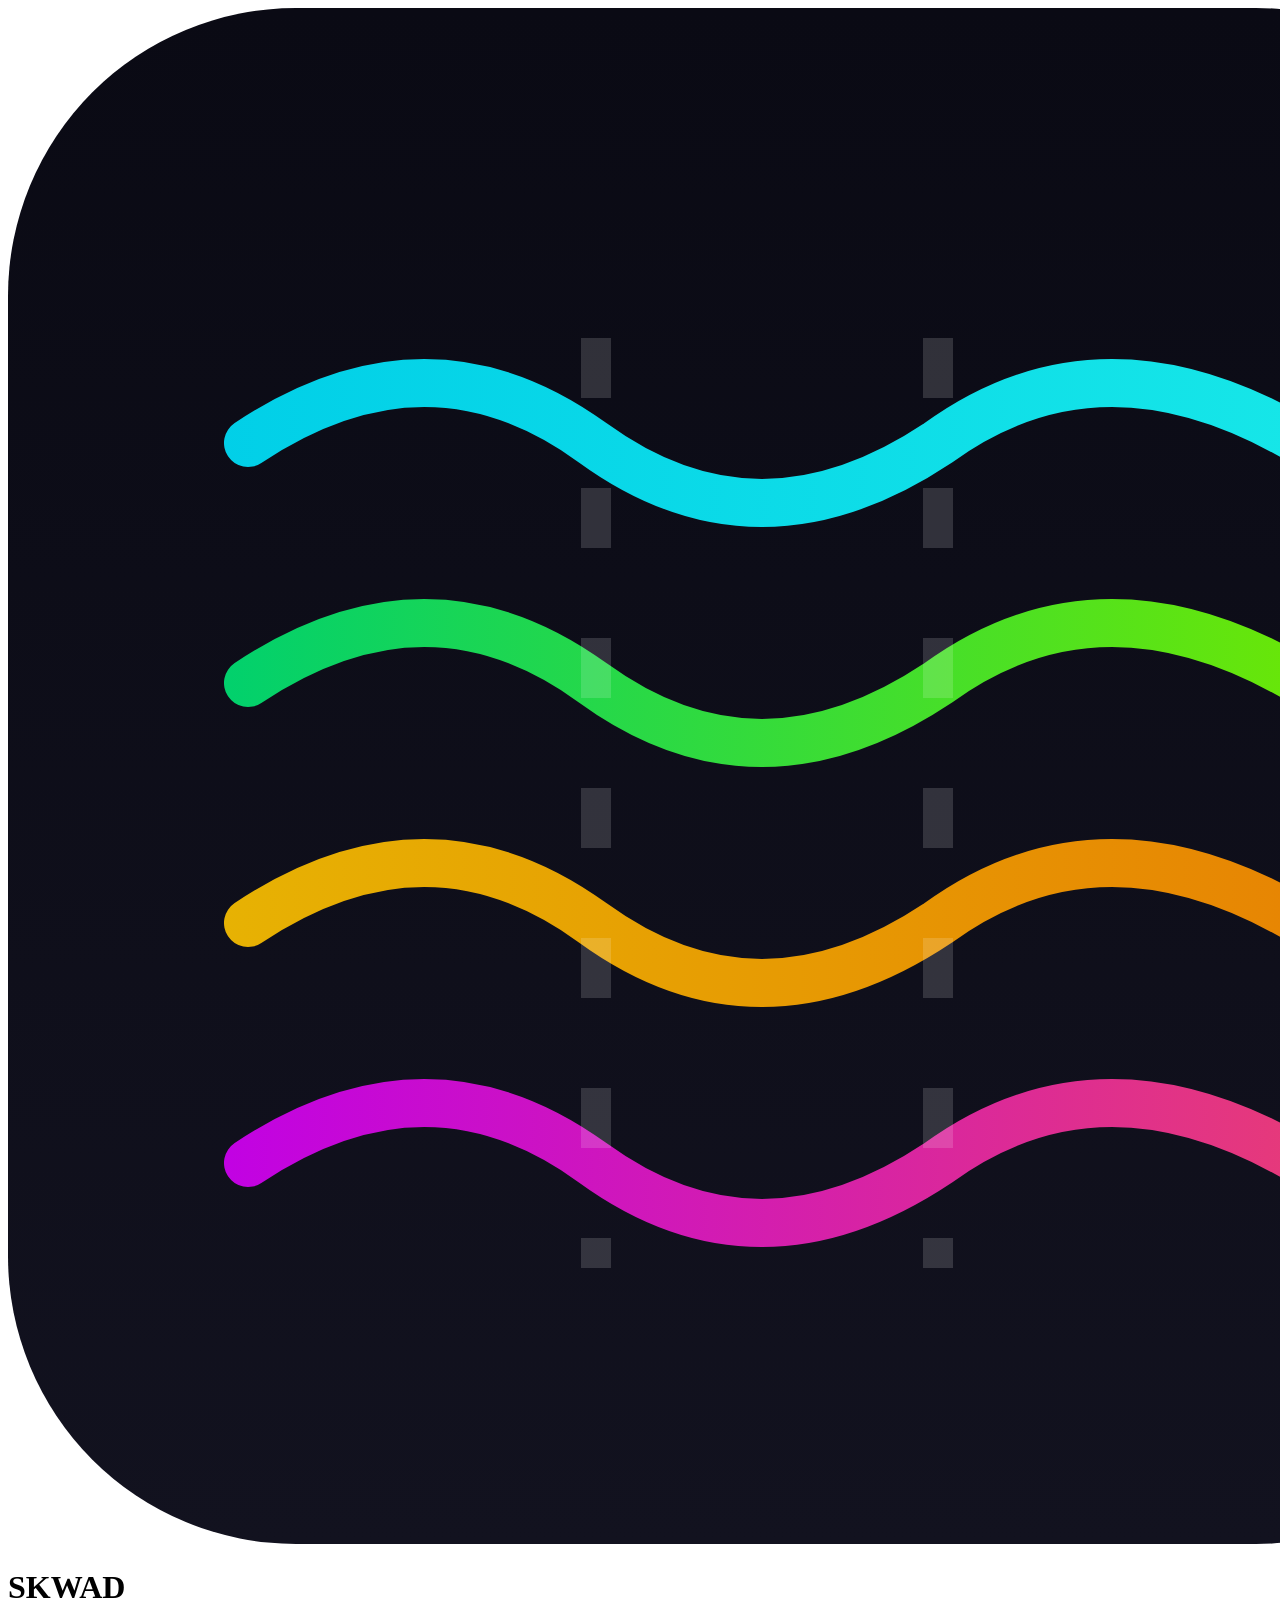
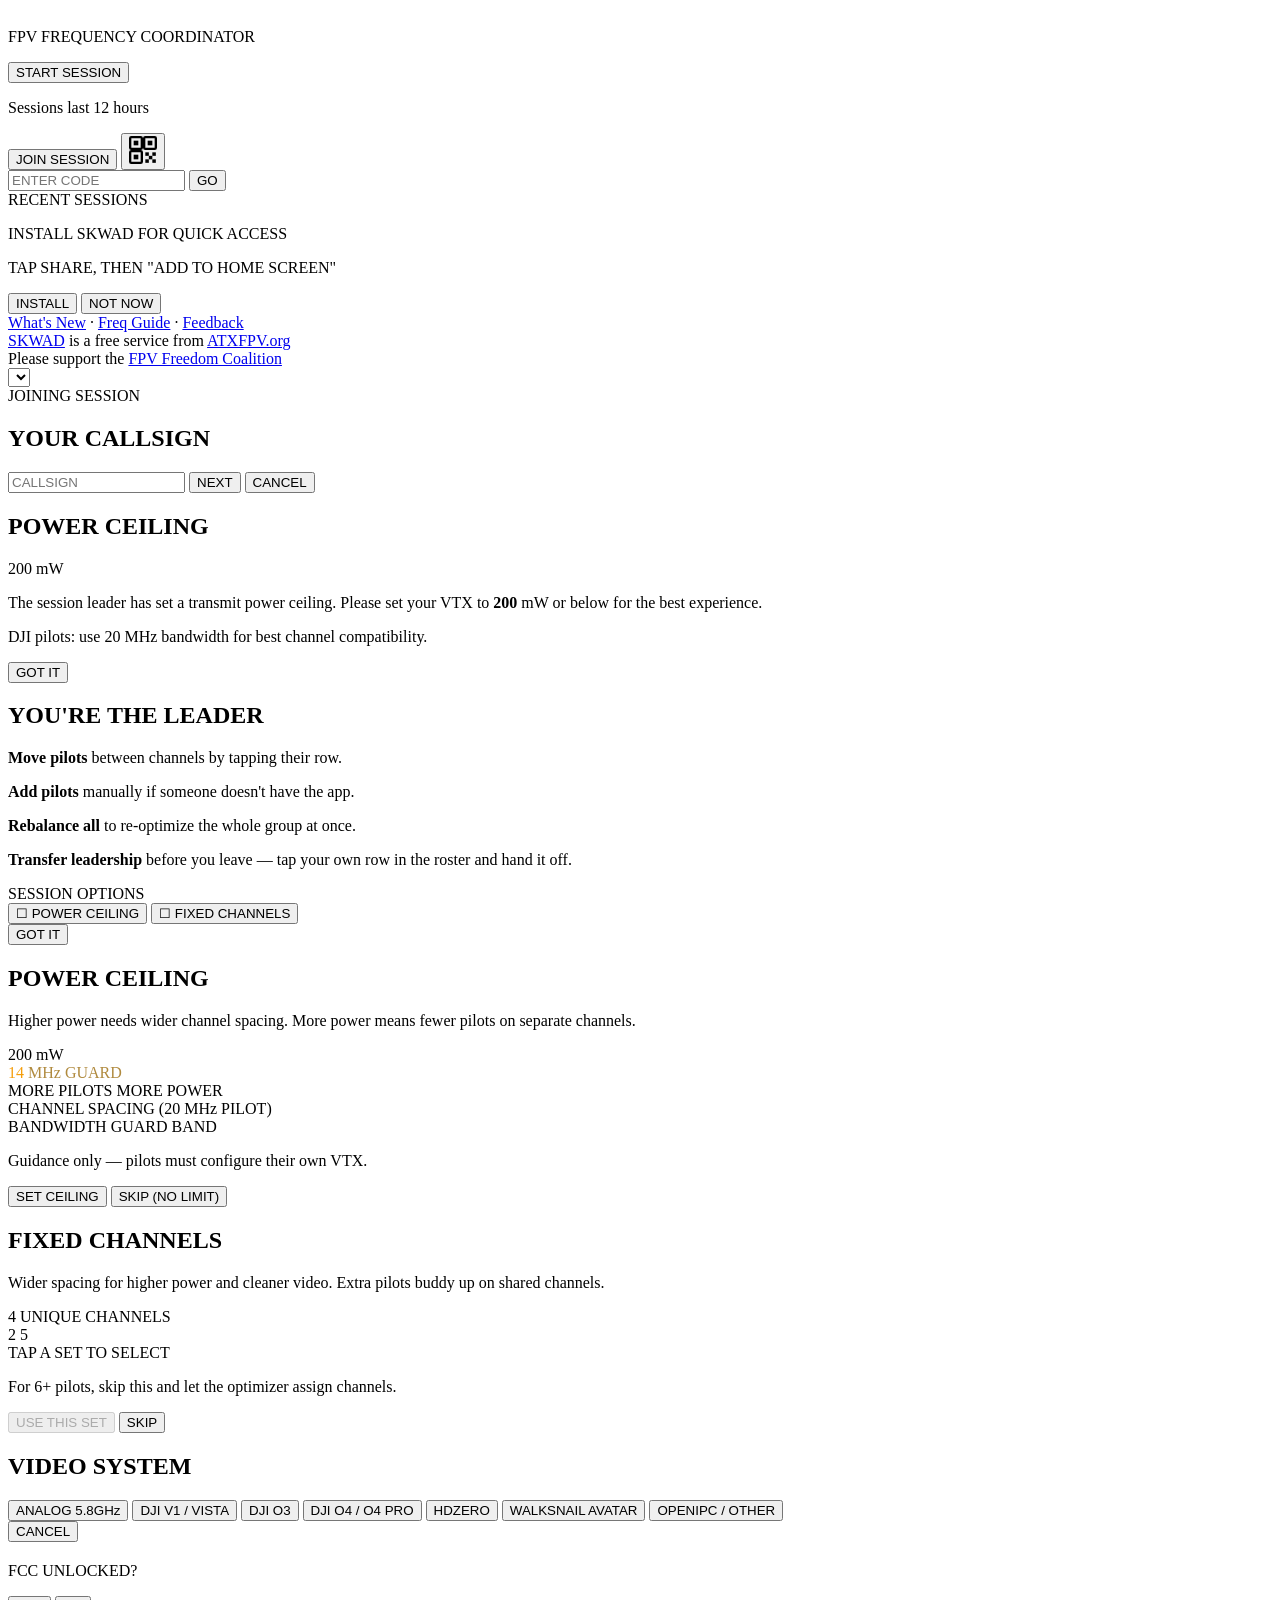
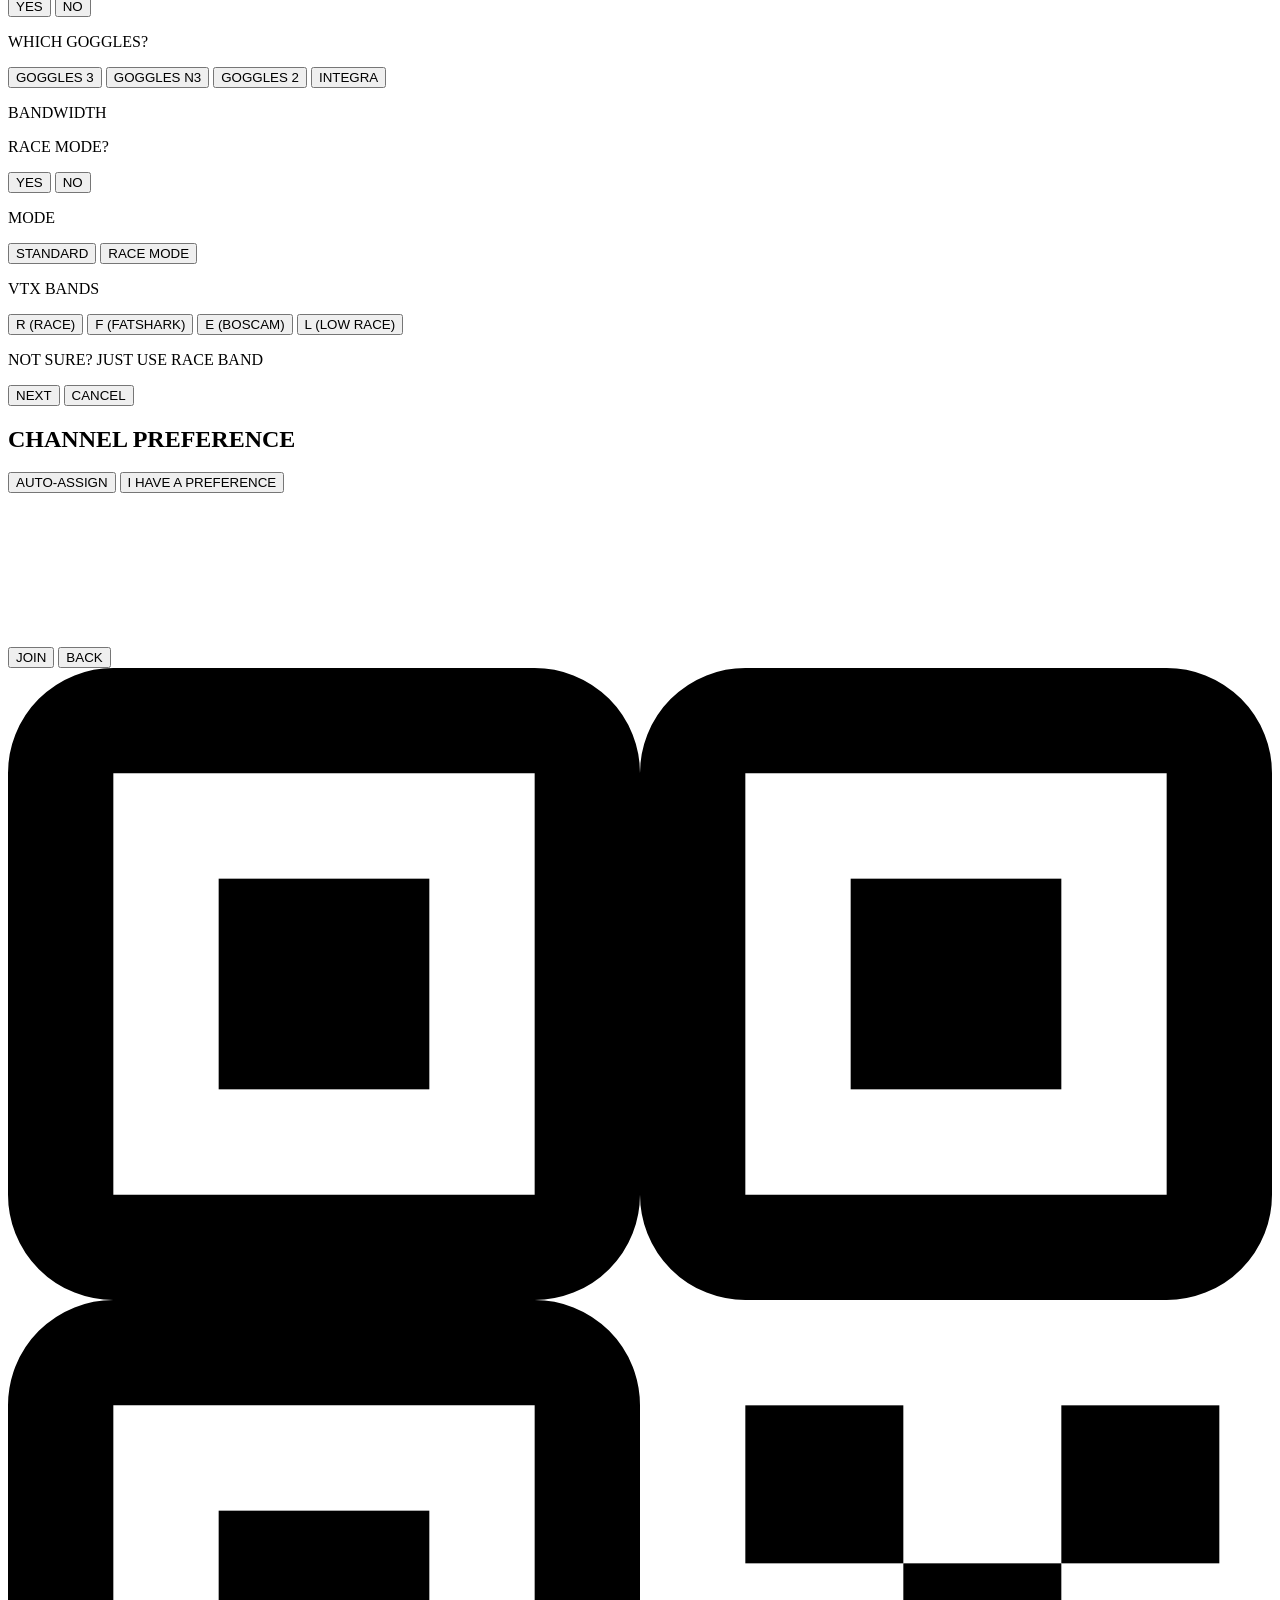
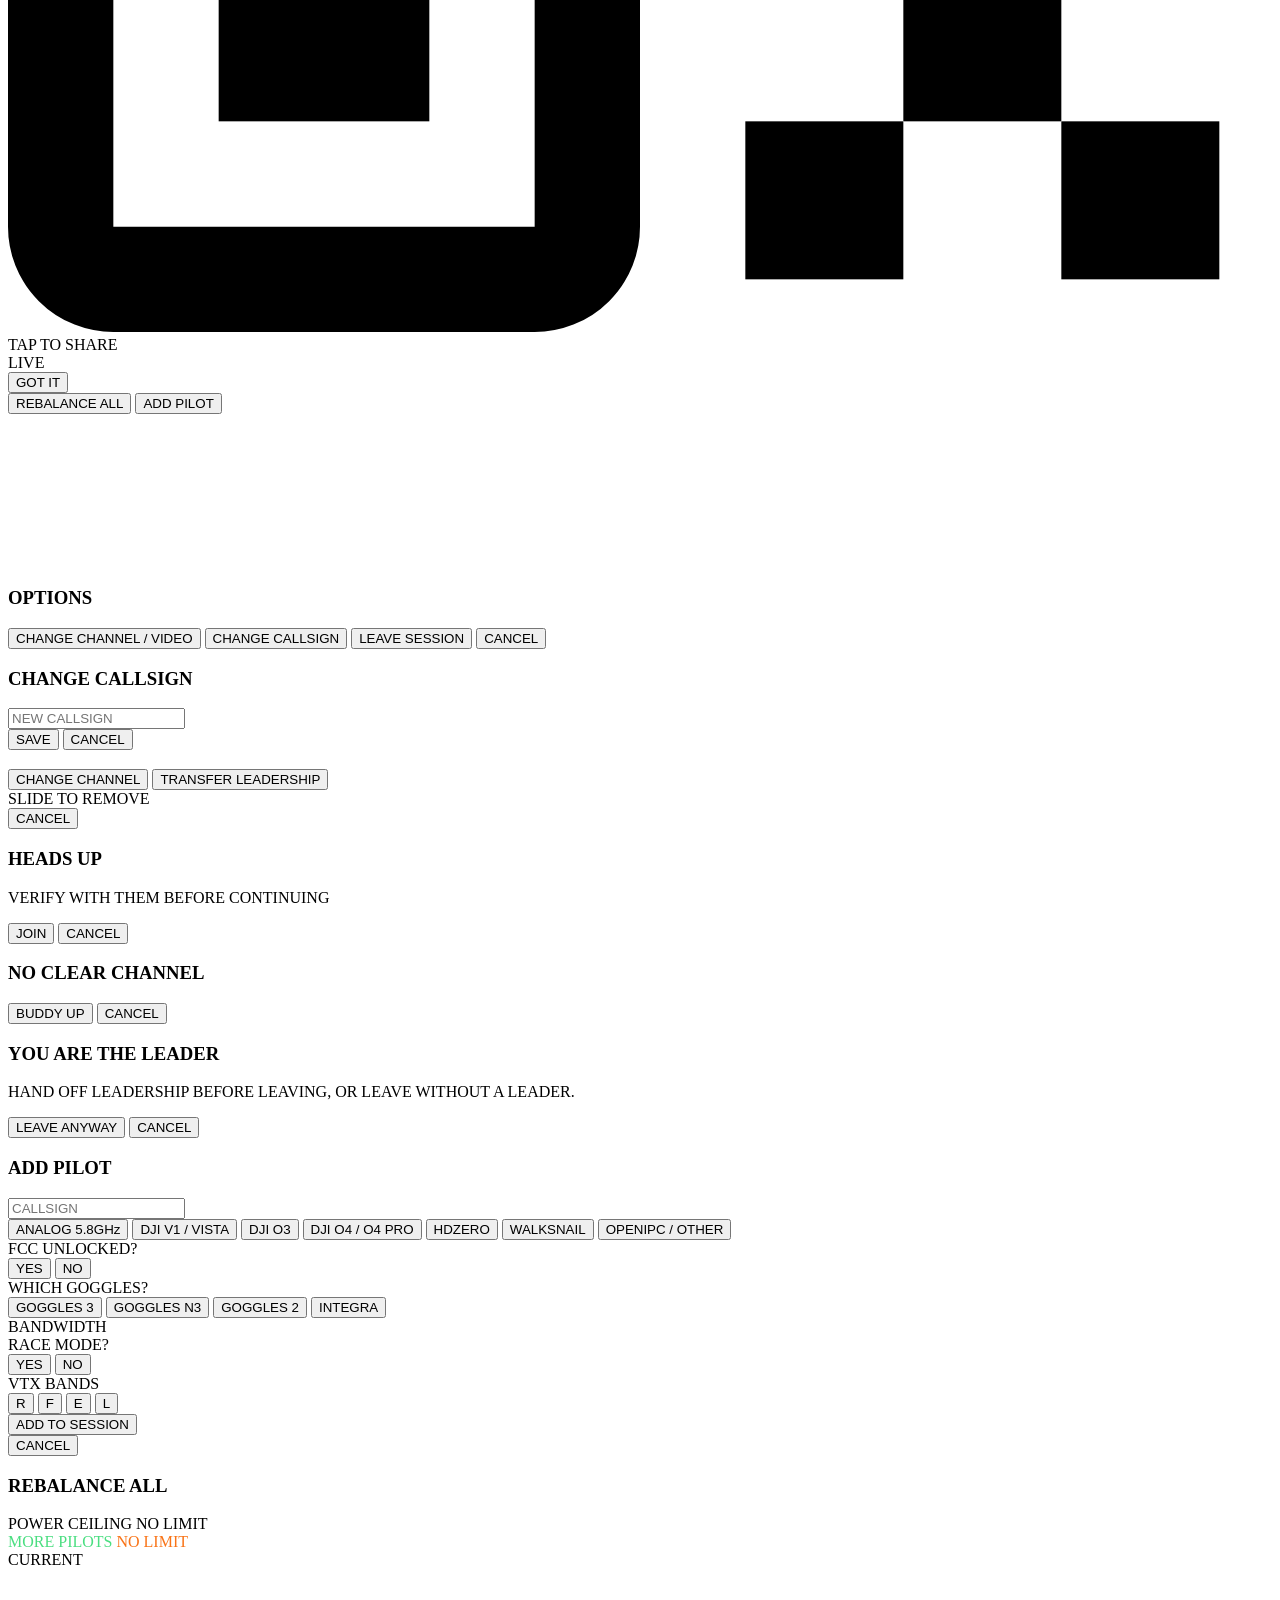
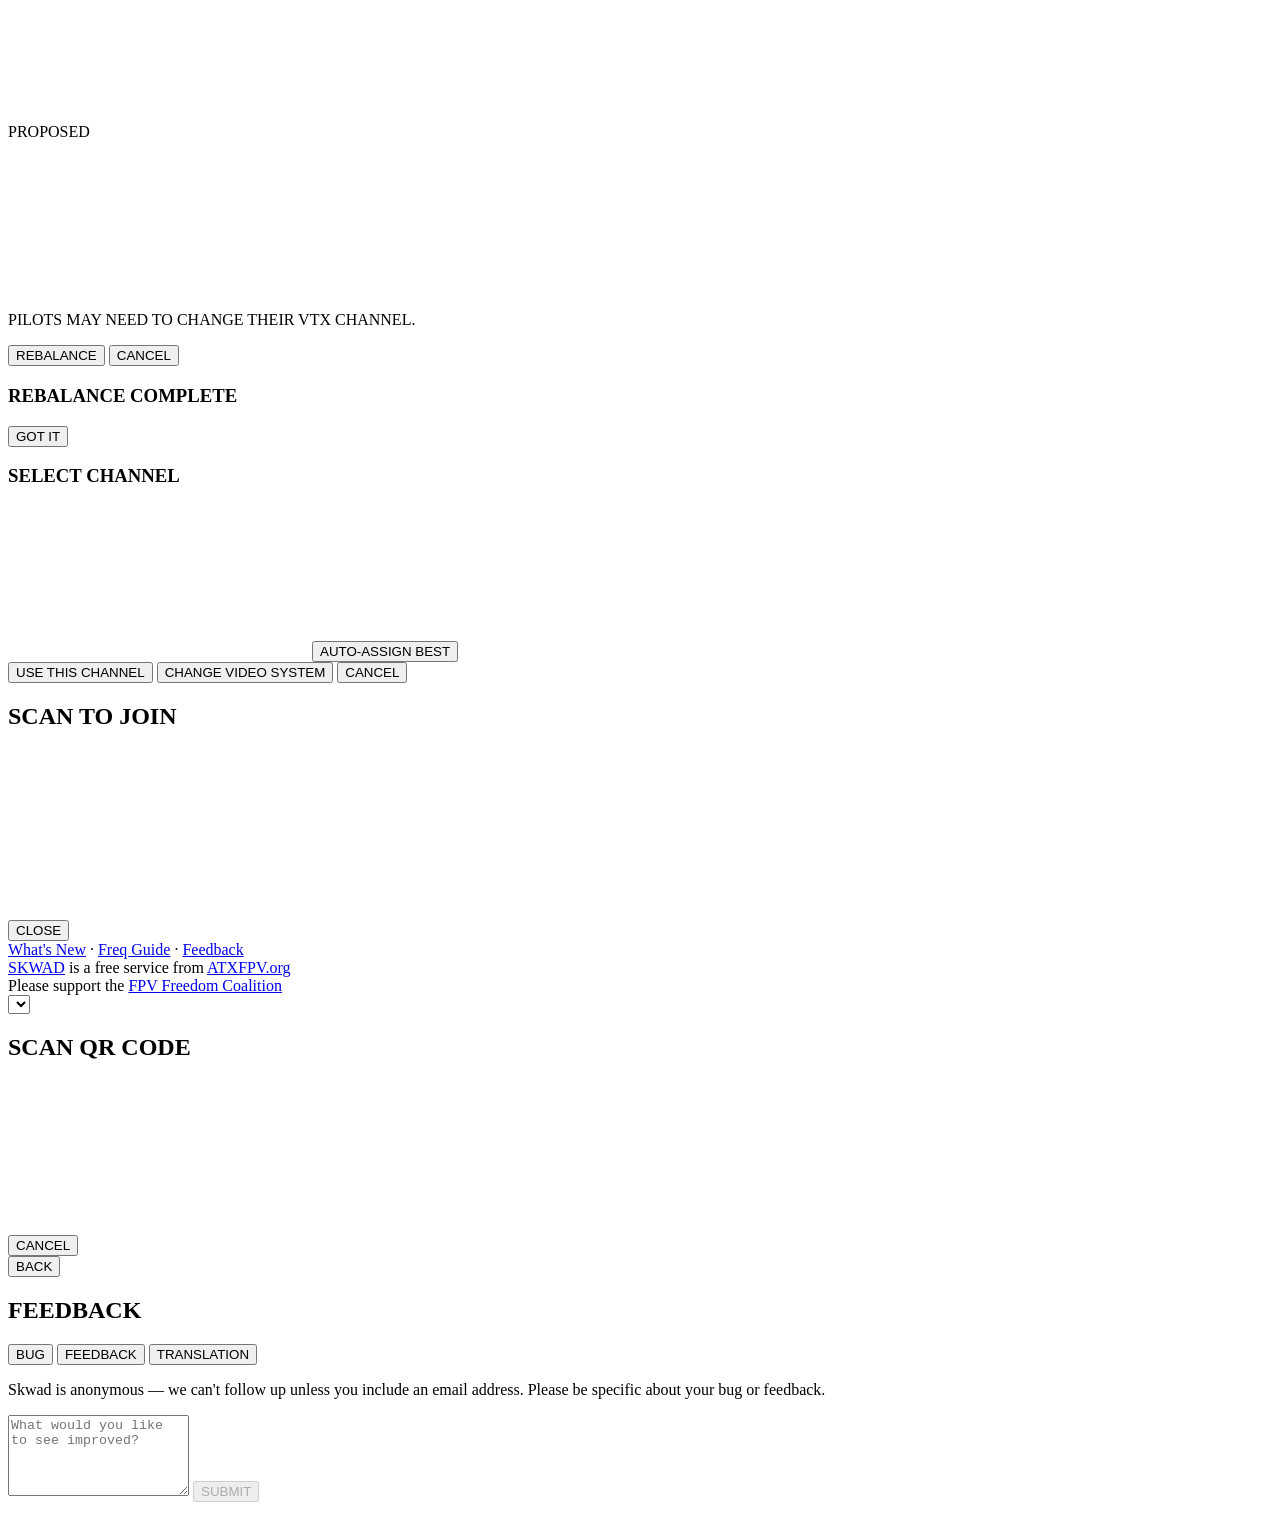
==== static/index.html @ 064158ee "feat(feedback): add feedback screen HTML and CSS" ====
<!DOCTYPE html>
<html lang="en">
<head>
  <meta charset="UTF-8">
  <meta name="viewport" content="width=device-width, initial-scale=1.0, maximum-scale=1.0, user-scalable=no, viewport-fit=cover">
  <meta name="theme-color" content="#0a0a0a">
  <meta name="apple-mobile-web-app-capable" content="yes">
  <meta name="apple-mobile-web-app-status-bar-style" content="black">
  <meta name="apple-mobile-web-app-title" content="SKWAD">
  <meta name="mobile-web-app-capable" content="yes">
  <meta name="description" content="Skwad is a sunlight-readable, dead-simple app for optimizing frequency spread in your next FPV fly session.">
  <meta property="og:title" content="SKWAD - FPV Frequency Coordinator">
  <meta property="og:description" content="Sunlight-readable, dead-simple app for optimizing frequency spread in your next FPV fly session.">
  <meta property="og:type" content="website">
  <meta name="twitter:card" content="summary">
  <meta name="twitter:title" content="SKWAD - FPV Frequency Coordinator">
  <meta name="twitter:description" content="Sunlight-readable, dead-simple app for optimizing frequency spread in your next FPV fly session.">
  <link rel="manifest" href="/manifest.json">
  <link rel="apple-touch-icon" href="/apple-touch-icon.png">
  <link rel="icon" type="image/png" sizes="192x192" href="/icon-192.png">
  <link rel="icon" type="image/svg+xml" href="/skwad-icon.svg">
  <title>SKWAD - FPV Frequency Coordinator</title>
  <link rel="stylesheet" href="/style.css">
</head>
<body>

  <!-- Landing Page -->
  <div id="screen-landing" class="screen">
    <div class="landing-content">
      <img src="/skwad-icon.svg" alt="SKWAD" class="landing-icon">
      <h1 class="landing-title" data-i18n="APP_NAME">SKWAD</h1>
      <p class="landing-subtitle" data-i18n="APP_SUBTITLE">FPV FREQUENCY COORDINATOR</p>
      <div class="landing-buttons">
        <button id="btn-start" class="btn btn-primary btn-large" data-i18n="BTN_START_SESSION">START SESSION</button>
        <p class="session-expiry-hint" data-i18n="SESSION_EXPIRY_HINT">Sessions last 12 hours</p>
        <div class="join-row">
          <button id="btn-join" class="btn btn-secondary btn-large join-row-btn" data-i18n="BTN_JOIN_SESSION">JOIN SESSION</button>
          <button id="btn-scan-qr" class="btn-scan-qr hidden" aria-label="Scan QR code" data-i18n-aria="BTN_SCAN_QR_ARIA">
            <svg viewBox="0 0 24 24" fill="currentColor" width="28" height="28">
              <rect x="1" y="1" width="10" height="10" rx="1" fill="none" stroke="currentColor" stroke-width="2"/>
              <rect x="4" y="4" width="4" height="4"/>
              <rect x="13" y="1" width="10" height="10" rx="1" fill="none" stroke="currentColor" stroke-width="2"/>
              <rect x="16" y="4" width="4" height="4"/>
              <rect x="1" y="13" width="10" height="10" rx="1" fill="none" stroke="currentColor" stroke-width="2"/>
              <rect x="4" y="16" width="4" height="4"/>
              <rect x="14" y="14" width="3" height="3"/>
              <rect x="20" y="14" width="3" height="3"/>
              <rect x="14" y="20" width="3" height="3"/>
              <rect x="20" y="20" width="3" height="3"/>
              <rect x="17" y="17" width="3" height="3"/>
            </svg>
          </button>
        </div>
      </div>
      <div id="join-input-area" class="join-input-area hidden">
        <input id="input-code" type="text" class="input-code" maxlength="6" placeholder="ENTER CODE" autocapitalize="characters" autocomplete="off" spellcheck="false" data-i18n-placeholder="INPUT_CODE_PLACEHOLDER">
        <button id="btn-go" class="btn btn-primary btn-go" data-i18n="BTN_GO">GO</button>
      </div>
      <div id="landing-error" class="error-msg hidden"></div>
      <div id="recent-sessions" class="recent-sessions hidden">
        <div class="recent-sessions-label" data-i18n="RECENT_SESSIONS_LABEL">RECENT SESSIONS</div>
        <div id="recent-sessions-list" class="recent-sessions-list"></div>
      </div>
      <div id="install-banner" class="install-banner hidden">
        <p class="install-text" data-i18n="INSTALL_BANNER_TEXT">INSTALL SKWAD FOR QUICK ACCESS</p>
        <p id="ios-install-hint" class="install-hint hidden" data-i18n="IOS_INSTALL_HINT">TAP SHARE, THEN "ADD TO HOME SCREEN"</p>
        <div class="install-buttons">
          <button id="btn-install" class="btn btn-primary" data-i18n="BTN_INSTALL">INSTALL</button>
          <button id="btn-install-dismiss" class="btn btn-secondary" data-i18n="BTN_INSTALL_DISMISS">NOT NOW</button>
        </div>
      </div>
      <!-- Keep this footer in sync with the QR overlay footer -->
      <div class="landing-footer">
        <div><a href="/changelog.html" class="footer-link" data-i18n="FOOTER_WHATS_NEW">What's New</a> · <a href="/freq-guide.html" class="footer-link" data-i18n="FOOTER_FREQ_GUIDE">Freq Guide</a> · <a href="#" id="link-feedback" class="footer-link" data-i18n="FOOTER_FEEDBACK">Feedback</a></div>
        <div><a href="https://github.com/kgNatx/skwad" class="footer-link">SKWAD</a> <span data-i18n="FOOTER_FREE_SERVICE">is a free service from</span> <a href="https://atxfpv.org" class="footer-link">ATXFPV.org</a></div>
        <div id="fpvfc-link" class="hidden"><span data-i18n="FOOTER_SUPPORT_PREFIX">Please support the</span> <a href="https://fpvfc.org/take-action" class="footer-link" data-i18n="FOOTER_FPVFC">FPV Freedom Coalition</a></div>
        <div class="lang-picker"><select id="lang-select" class="lang-select"></select></div>
      </div>
    </div>
  </div>

  <!-- Pilot Setup -->
  <div id="screen-setup" class="screen hidden">

    <!-- Step 1: Callsign -->
    <div id="step-callsign" class="setup-step">
      <div id="joining-session-hint" class="joining-hint hidden"><span data-i18n="JOINING_SESSION">JOINING SESSION</span> <span id="joining-session-code"></span></div>
      <h2 class="step-title" data-i18n="STEP_CALLSIGN_TITLE">YOUR CALLSIGN</h2>
      <input id="input-callsign" type="text" class="input-callsign" placeholder="CALLSIGN" autocapitalize="characters" autocomplete="off" spellcheck="false" maxlength="20" data-i18n-placeholder="INPUT_CALLSIGN_PLACEHOLDER">
      <button id="btn-callsign-next" class="btn btn-primary btn-large" data-i18n="BTN_NEXT">NEXT</button>
      <button id="btn-callsign-cancel" class="btn btn-secondary btn-large" data-i18n="BTN_CANCEL">CANCEL</button>
      <div id="callsign-error" class="error-msg hidden"></div>
    </div>

    <!-- Step 1.25: Power Ceiling Alert (joining a session with a ceiling or fixed channels) -->
    <div id="step-power-alert" class="setup-step hidden">
      <h2 id="power-alert-title" class="step-title power-alert-title">POWER CEILING</h2>
      <div class="power-alert-body">
        <div id="power-alert-value-row" class="power-alert-value"><span id="power-alert-mw">200</span> mW</div>
        <p id="power-alert-text" class="power-alert-text">The session leader has set a transmit power ceiling. Please set your VTX to <strong id="power-alert-mw-bold">200</strong> mW or below for the best experience.</p>
        <p id="power-alert-dji-hint" class="power-alert-dji-hint hidden" data-i18n="POWER_ALERT_DJI_HINT">DJI pilots: use 20 MHz bandwidth for best channel compatibility.</p>
        <p id="power-alert-fixed-hint" class="power-alert-dji-hint hidden"></p>
      </div>
      <button id="btn-power-alert-ok" class="btn btn-primary btn-large" data-i18n="BTN_GOT_IT">GOT IT</button>
    </div>

    <!-- Step 1.5: Leader Info (only shown when starting a session) -->
    <div id="step-leader-info" class="setup-step hidden">
      <h2 class="step-title" data-i18n="STEP_LEADER_TITLE">YOU'RE THE LEADER</h2>
      <div class="leader-info-body">
        <p class="leader-info-item"><strong data-i18n="LEADER_INFO_MOVE_BOLD">Move pilots</strong><span data-i18n="LEADER_INFO_MOVE_TEXT"> between channels by tapping their row.</span></p>
        <p class="leader-info-item"><strong data-i18n="LEADER_INFO_ADD_BOLD">Add pilots</strong><span data-i18n="LEADER_INFO_ADD_TEXT"> manually if someone doesn't have the app.</span></p>
        <p class="leader-info-item"><strong data-i18n="LEADER_INFO_REBALANCE_BOLD">Rebalance all</strong><span data-i18n="LEADER_INFO_REBALANCE_TEXT"> to re-optimize the whole group at once.</span></p>
        <p class="leader-info-item"><strong data-i18n="LEADER_INFO_TRANSFER_BOLD">Transfer leadership</strong><span data-i18n="LEADER_INFO_TRANSFER_TEXT"> before you leave &mdash; tap your own row in the roster and hand it off.</span></p>
      </div>
      <div class="session-options">
        <div class="session-options-label" data-i18n="SESSION_OPTIONS_LABEL">SESSION OPTIONS</div>
        <button id="opt-power-ceiling" class="session-option-btn" data-option="power">
          <span class="session-option-check">&#x2610;</span>
          <span class="session-option-text" data-i18n="OPT_POWER_CEILING">POWER CEILING</span>
        </button>
        <button id="opt-fixed-channels" class="session-option-btn" data-option="channels">
          <span class="session-option-check">&#x2610;</span>
          <span class="session-option-text" data-i18n="OPT_FIXED_CHANNELS">FIXED CHANNELS</span>
        </button>
      </div>
      <button id="btn-leader-info-got-it" class="btn btn-primary btn-large" data-i18n="BTN_GOT_IT">GOT IT</button>
    </div>

    <!-- Step 1.75: Power Ceiling (only for session creators) -->
    <div id="step-power" class="setup-step hidden">
      <h2 class="step-title" data-i18n="STEP_POWER_TITLE">POWER CEILING</h2>
      <p class="power-subtitle" data-i18n="POWER_SUBTITLE">Higher power needs wider channel spacing. More power means fewer pilots on separate channels.</p>
      <div class="power-hero-stats">
        <div class="power-hero-stat">
          <span class="power-hero-value" id="power-mw-value">200</span>
          <span class="power-hero-unit" data-i18n="UNIT_MW">mW</span>
        </div>
        <div class="power-hero-stat">
          <span class="power-hero-value" id="power-guard-value" style="color:#f59e0b">14</span>
          <span class="power-hero-unit" style="color:#b08a3e" data-i18n="UNIT_MHZ_GUARD">MHz GUARD</span>
        </div>
      </div>
      <div class="power-slider-container">
        <div class="power-slider-labels">
          <span class="power-label-left" data-i18n="LABEL_MORE_PILOTS">MORE PILOTS</span>
          <span class="power-label-right" data-i18n="LABEL_MORE_POWER">MORE POWER</span>
        </div>
        <div class="power-slider-track" id="power-slider-track">
          <div class="power-slider-notches" id="power-slider-notches"></div>
          <div class="power-slider-thumb" id="power-slider-thumb"></div>
        </div>
      </div>
      <div class="power-spectrum-preview">
        <div class="power-spectrum-label" data-i18n="POWER_SPECTRUM_LABEL">CHANNEL SPACING (20 MHz PILOT)</div>
        <div class="power-spectrum-bar" id="power-spectrum-bar"></div>
        <div class="power-spectrum-legend">
          <span><span class="power-legend-dot power-legend-bw"></span><span data-i18n="LEGEND_BANDWIDTH">BANDWIDTH</span></span>
          <span><span class="power-legend-dot power-legend-guard"></span><span data-i18n="LEGEND_GUARD_BAND">GUARD BAND</span></span>
        </div>
      </div>
      <div class="power-tip" id="power-tip"></div>
      <p class="power-guidance-note" data-i18n="POWER_GUIDANCE_NOTE">Guidance only — pilots must configure their own VTX.</p>
      <button id="btn-power-next" class="btn btn-primary btn-large" data-i18n="BTN_SET_CEILING">SET CEILING</button>
      <button id="btn-power-skip" class="btn btn-secondary btn-large" data-i18n="BTN_SKIP_NO_LIMIT">SKIP (NO LIMIT)</button>
    </div>

    <!-- Step 1.85: Fixed Channels (only for session creators who opted in) -->
    <div id="step-fixed-channels" class="setup-step hidden">
      <h2 class="step-title" data-i18n="STEP_FIXED_CHANNELS_TITLE">FIXED CHANNELS</h2>
      <p class="power-subtitle" data-i18n="FIXED_CHANNELS_SUBTITLE">Wider spacing for higher power and cleaner video. Extra pilots buddy up on shared channels.</p>
      <div class="fc-pilot-display">
        <span class="fc-pilot-count" id="fc-pilot-count">4</span>
        <span class="fc-pilot-label" data-i18n="FC_UNIQUE_CHANNELS">UNIQUE CHANNELS</span>
      </div>
      <div class="fc-slider-container">
        <div class="fc-slider-track" id="fc-slider-track">
          <div class="fc-slider-notches" id="fc-slider-notches"></div>
          <div class="power-slider-thumb" id="fc-slider-thumb"></div>
        </div>
        <div class="fc-slider-labels">
          <span>2</span>
          <span>5</span>
        </div>
      </div>
      <div class="fc-select-hint" data-i18n="FC_SELECT_HINT">TAP A SET TO SELECT</div>
      <div id="fc-set-list" class="fc-set-list"></div>
      <p class="fc-hint" data-i18n="FC_SKIP_HINT">For 6+ pilots, skip this and let the optimizer assign channels.</p>
      <button id="btn-fc-use-set" class="btn btn-primary btn-large" disabled data-i18n="BTN_USE_THIS_SET">USE THIS SET</button>
      <button id="btn-fc-skip" class="btn btn-secondary btn-large" data-i18n="BTN_SKIP">SKIP</button>
    </div>

    <!-- Step 2: Video System -->
    <div id="step-video" class="setup-step hidden">
      <h2 class="step-title" data-i18n="STEP_VIDEO_TITLE">VIDEO SYSTEM</h2>
      <div class="system-grid">
        <button class="btn btn-system" data-system="analog" data-i18n="VS_ANALOG">ANALOG 5.8GHz</button>
        <button class="btn btn-system" data-system="dji_v1" data-i18n="VS_DJI_V1">DJI V1 / VISTA</button>
        <button class="btn btn-system" data-system="dji_o3" data-i18n="VS_DJI_O3">DJI O3</button>
        <button class="btn btn-system" data-system="dji_o4" data-i18n="VS_DJI_O4">DJI O4 / O4 PRO</button>
        <button class="btn btn-system" data-system="hdzero" data-i18n="VS_HDZERO">HDZERO</button>
        <button class="btn btn-system" data-system="walksnail" data-i18n="VS_WALKSNAIL">WALKSNAIL AVATAR</button>
        <button class="btn btn-system" data-system="openipc" data-i18n="VS_OPENIPC">OPENIPC / OTHER</button>
      </div>
      <button id="btn-video-cancel" class="btn btn-secondary btn-large" data-i18n="BTN_CANCEL">CANCEL</button>
    </div>

    <!-- Step 3: System-specific follow-ups -->
    <div id="step-followup" class="setup-step hidden">
      <h2 id="followup-title" class="step-title"></h2>

      <div id="followup-fcc" class="followup-group hidden">
        <p class="followup-label" data-i18n="LABEL_FCC_UNLOCKED">FCC UNLOCKED?</p>
        <div class="btn-row">
          <button class="btn btn-option" data-fcc="true" data-i18n="BTN_YES">YES</button>
          <button class="btn btn-option" data-fcc="false" data-i18n="BTN_NO">NO</button>
        </div>
      </div>

      <div id="followup-goggles" class="followup-group hidden">
        <p class="followup-label" data-i18n="LABEL_WHICH_GOGGLES">WHICH GOGGLES?</p>
        <div class="system-grid">
          <button class="btn btn-option" data-goggles="goggles_3" data-i18n="GOGGLES_3">GOGGLES 3</button>
          <button class="btn btn-option" data-goggles="goggles_n3" data-i18n="GOGGLES_N3">GOGGLES N3</button>
          <button class="btn btn-option" data-goggles="goggles_2" data-i18n="GOGGLES_2">GOGGLES 2</button>
          <button class="btn btn-option" data-goggles="integra" data-i18n="GOGGLES_INTEGRA">INTEGRA</button>
        </div>
      </div>

      <div id="followup-bandwidth" class="followup-group hidden">
        <p class="followup-label" data-i18n="LABEL_BANDWIDTH">BANDWIDTH</p>
        <div id="bandwidth-buttons" class="btn-row"></div>
      </div>

      <div id="followup-racemode" class="followup-group hidden">
        <p class="followup-label" data-i18n="LABEL_RACE_MODE">RACE MODE?</p>
        <div class="btn-row">
          <button class="btn btn-option" data-racemode="true" data-i18n="BTN_YES">YES</button>
          <button class="btn btn-option" data-racemode="false" data-i18n="BTN_NO">NO</button>
        </div>
      </div>

      <div id="followup-walksnail-mode" class="followup-group hidden">
        <p class="followup-label" data-i18n="LABEL_MODE">MODE</p>
        <div class="btn-row">
          <button class="btn btn-option" data-wsmode="standard" data-i18n="WALKSNAIL_STANDARD">STANDARD</button>
          <button class="btn btn-option" data-wsmode="race" data-i18n="WALKSNAIL_RACE_MODE">RACE MODE</button>
        </div>
      </div>

      <div id="followup-analog-bands" class="followup-group hidden">
        <p class="followup-label" data-i18n="LABEL_VTX_BANDS">VTX BANDS</p>
        <div class="btn-row" id="analog-band-buttons">
          <button class="btn btn-option analog-band-btn selected" data-band="R" data-i18n="BAND_R_RACE">R (RACE)</button>
          <button class="btn btn-option analog-band-btn" data-band="F" data-i18n="BAND_F_FATSHARK">F (FATSHARK)</button>
          <button class="btn btn-option analog-band-btn" data-band="E" data-i18n="BAND_E_BOSCAM">E (BOSCAM)</button>
          <button class="btn btn-option analog-band-btn" data-band="L" data-i18n="BAND_L_LOWRACE">L (LOW RACE)</button>
        </div>
        <p class="followup-helper" id="analog-bands-helper" data-i18n="ANALOG_BANDS_HELPER">NOT SURE? JUST USE RACE BAND</p>
      </div>

      <button id="btn-followup-next" class="btn btn-primary btn-large hidden" data-i18n="BTN_NEXT">NEXT</button>
      <button id="btn-followup-cancel" class="btn btn-secondary btn-large" data-i18n="BTN_CANCEL">CANCEL</button>
    </div>

    <!-- Step 4: Channel Preference -->
    <div id="step-channel" class="setup-step hidden">
      <h2 class="step-title" data-i18n="STEP_CHANNEL_TITLE">CHANNEL PREFERENCE</h2>
      <div class="channel-pref">
        <button id="btn-auto-assign" class="btn btn-secondary btn-large channel-pref-btn active" data-i18n="BTN_AUTO_ASSIGN">AUTO-ASSIGN</button>
        <button id="btn-have-preference" class="btn btn-secondary btn-large channel-pref-btn" data-i18n="BTN_HAVE_PREFERENCE">I HAVE A PREFERENCE</button>
      </div>
      <p id="preference-hint" class="preference-hint" style="display:none" data-i18n="PREFERENCE_HINT">This is just a preference -- sometimes we shuffle to fit everyone.</p>
      <canvas id="spectrum-preview" class="spectrum-canvas hidden"></canvas>
      <div id="channel-picker" class="channel-picker hidden"></div>
      <button id="btn-join-session" class="btn btn-primary btn-large btn-join-final">JOIN</button>
      <button id="btn-channel-back" class="btn btn-secondary btn-large" data-i18n="BTN_BACK">BACK</button>
      <div id="join-error" class="error-msg hidden"></div>
    </div>
  </div>

  <!-- Session View -->
  <div id="screen-session" class="screen hidden">
    <div class="session-header">
      <div id="session-code-display" class="session-code" title="Tap to share" data-i18n-title="TAP_TO_SHARE">
        <svg class="session-code-qr-icon" viewBox="0 0 24 24" fill="currentColor">
          <rect x="1" y="1" width="10" height="10" rx="1" fill="none" stroke="currentColor" stroke-width="2"/>
          <rect x="4" y="4" width="4" height="4"/>
          <rect x="13" y="1" width="10" height="10" rx="1" fill="none" stroke="currentColor" stroke-width="2"/>
          <rect x="16" y="4" width="4" height="4"/>
          <rect x="1" y="13" width="10" height="10" rx="1" fill="none" stroke="currentColor" stroke-width="2"/>
          <rect x="4" y="16" width="4" height="4"/>
          <rect x="14" y="14" width="3" height="3"/>
          <rect x="20" y="14" width="3" height="3"/>
          <rect x="14" y="20" width="3" height="3"/>
          <rect x="20" y="20" width="3" height="3"/>
          <rect x="17" y="17" width="3" height="3"/>
        </svg>
        <div class="session-code-info">
          <span id="session-code-text"></span>
          <span class="tap-hint" data-i18n="TAP_TO_SHARE">TAP TO SHARE</span>
        </div>
      </div>
      <div class="live-indicator">
        <div class="live-status">
          <span class="live-dot"></span>
          <span class="live-text" data-i18n="LIVE">LIVE</span>
        </div>
        <div class="pilot-count-row"><span id="pilot-count" class="pilot-count"></span> <span id="imd-badge" class="imd-badge hidden"></span></div>
        <span id="power-ceiling-badge" class="power-ceiling-badge hidden"></span>
        <span id="fixed-channels-badge" class="fixed-channels-badge hidden"></span>
      </div>
    </div>

    <div id="channel-change-banner" class="channel-change-banner hidden">
      <div class="channel-change-banner-text">
        <span id="banner-message"></span>
      </div>
      <button id="btn-banner-dismiss" class="btn btn-primary channel-change-banner-btn" data-i18n="BTN_GOT_IT">GOT IT</button>
    </div>

    <div id="leader-controls" class="leader-controls hidden">
      <button id="btn-rebalance-all" class="btn btn-secondary btn-leader" data-i18n="BTN_REBALANCE_ALL">REBALANCE ALL</button>
      <button id="btn-add-pilot" class="btn btn-secondary btn-leader" data-i18n="BTN_ADD_PILOT">ADD PILOT</button>
    </div>
    <p id="rebalance-hint" class="rebalance-hint" style="display:none" data-i18n="REBALANCE_HINT">Rebalance recommended</p>

    <div id="pilot-list" class="pilot-list"></div>

    <div class="session-footer">
      <canvas id="spectrum-canvas"></canvas>
    </div>
  </div>

  <!-- Pilot Action Sheet (self) -->
  <div id="pilot-actions" class="action-sheet hidden">
    <div class="action-sheet-content">
      <h3 class="action-sheet-title" data-i18n="PILOT_OPTIONS_TITLE">OPTIONS</h3>
      <div id="self-imd-info" class="imd-source-info hidden"></div>
      <button id="btn-change-channel" class="btn btn-secondary btn-large" data-i18n="BTN_CHANGE_CHANNEL_VIDEO">CHANGE CHANNEL / VIDEO</button>
      <button id="btn-change-callsign" class="btn btn-secondary btn-large" data-i18n="BTN_CHANGE_CALLSIGN">CHANGE CALLSIGN</button>
      <button id="btn-leave-rotation" class="btn btn-danger btn-large" data-i18n="BTN_LEAVE_SESSION">LEAVE SESSION</button>
      <button id="btn-action-cancel" class="btn btn-secondary btn-large" data-i18n="BTN_CANCEL">CANCEL</button>
    </div>
  </div>

  <!-- Callsign Change -->
  <div id="callsign-change" class="action-sheet hidden">
    <div class="action-sheet-content">
      <h3 class="action-sheet-title" data-i18n="CALLSIGN_CHANGE_TITLE">CHANGE CALLSIGN</h3>
      <input id="input-new-callsign" type="text" class="input-callsign" placeholder="NEW CALLSIGN" autocapitalize="characters" autocomplete="off" spellcheck="false" maxlength="20" data-i18n-placeholder="INPUT_NEW_CALLSIGN">
      <div id="callsign-change-error" class="error-msg hidden"></div>
      <button id="btn-callsign-save" class="btn btn-primary btn-large" data-i18n="BTN_SAVE">SAVE</button>
      <button id="btn-callsign-change-cancel" class="btn btn-secondary btn-large" data-i18n="BTN_CANCEL">CANCEL</button>
    </div>
  </div>

  <!-- Other Pilot Action Sheet -->
  <div id="other-pilot-actions" class="action-sheet hidden">
    <div class="action-sheet-content">
      <h3 id="other-pilot-name" class="action-sheet-title"></h3>
      <div id="other-imd-info" class="imd-source-info hidden"></div>
      <button id="btn-change-other-channel" class="btn btn-secondary btn-large hidden" data-i18n="BTN_CHANGE_CHANNEL">CHANGE CHANNEL</button>
      <button id="btn-transfer-leader" class="btn btn-secondary btn-large hidden">TRANSFER LEADERSHIP</button>
      <div class="slide-remove-track" id="slide-remove-track">
        <div class="slide-remove-handle" id="slide-remove-handle"></div>
        <span class="slide-remove-label" data-i18n="SLIDE_TO_REMOVE">SLIDE TO REMOVE</span>
      </div>
      <button id="btn-other-cancel" class="btn btn-secondary btn-large" data-i18n="BTN_CANCEL">CANCEL</button>
    </div>
  </div>

  <!-- Preference Override Dialog -->
  <div id="override-dialog" class="action-sheet" style="display:none">
    <div class="action-sheet-content">
      <h3 id="override-title" data-i18n="OVERRIDE_TITLE">PREFERENCE OVERRIDDEN</h3>
      <p id="override-reason" class="override-reason-text"></p>
      <canvas id="override-spectrum" width="600" height="100"></canvas>
      <button id="btn-override-ok" class="btn btn-primary btn-large" data-i18n="BTN_GOT_IT">GOT IT</button>
    </div>
  </div>

  <!-- Level 1 Choice Dialog -->
  <div id="choice-dialog" class="action-sheet" style="display:none">
    <div class="action-sheet-content">
      <h3 data-i18n="CHOICE_TITLE">NO CLEAN CHANNEL AVAILABLE</h3>
      <p class="choice-subtitle" data-i18n="CHOICE_SUBTITLE">Pick an option:</p>
      <div id="choice-options"></div>
      <button id="btn-choice-cancel" class="btn btn-secondary btn-large" data-i18n="BTN_CANCEL">CANCEL</button>
    </div>
  </div>

  <!-- Displacement Confirmation -->
  <div id="displacement-confirm" class="action-sheet hidden">
    <div class="action-sheet-content">
      <h3 class="action-sheet-title" data-i18n="DISPLACEMENT_TITLE">HEADS UP</h3>
      <div id="displacement-list" class="displacement-list"></div>
      <p class="displacement-note" data-i18n="DISPLACEMENT_VERIFY">VERIFY WITH THEM BEFORE CONTINUING</p>
      <button id="btn-displacement-confirm" class="btn btn-primary btn-large" data-i18n="BTN_JOIN">JOIN</button>
      <button id="btn-displacement-cancel" class="btn btn-secondary btn-large" data-i18n="BTN_CANCEL">CANCEL</button>
    </div>
  </div>

  <!-- Buddy Suggestion (Level 3) -->
  <div id="buddy-suggestion" class="action-sheet hidden">
    <div class="action-sheet-content">
      <h3 class="action-sheet-title">NO CLEAR CHANNEL</h3>
      <p id="buddy-suggestion-text" class="buddy-suggestion-text"></p>
      <button id="btn-buddy-up" class="btn btn-primary btn-large">BUDDY UP</button>
      <button id="btn-buddy-cancel" class="btn btn-secondary btn-large" data-i18n="BTN_CANCEL">CANCEL</button>
    </div>
  </div>

  <!-- Leader Leave Dialog -->
  <div id="leader-leave" class="action-sheet hidden">
    <div class="action-sheet-content">
      <h3 class="action-sheet-title" data-i18n="LEADER_LEAVE_TITLE">YOU ARE THE LEADER</h3>
      <p class="leader-leave-text" data-i18n="LEADER_LEAVE_TEXT">HAND OFF LEADERSHIP BEFORE LEAVING, OR LEAVE WITHOUT A LEADER.</p>
      <div id="leader-leave-pilots" class="leader-leave-pilots"></div>
      <button id="btn-leave-anyway" class="btn btn-danger btn-large" data-i18n="BTN_LEAVE_ANYWAY">LEAVE ANYWAY</button>
      <button id="btn-leader-leave-cancel" class="btn btn-secondary btn-large" data-i18n="BTN_CANCEL">CANCEL</button>
    </div>
  </div>

  <!-- Add Pilot (Leader) -->
  <div id="add-pilot" class="action-sheet hidden">
    <div class="action-sheet-content">
      <h3 class="action-sheet-title" data-i18n="ADD_PILOT_TITLE">ADD PILOT</h3>
      <div id="add-pilot-fixed-hint" class="add-pilot-fixed-hint hidden"></div>
      <input id="input-add-callsign" type="text" class="input-callsign" placeholder="CALLSIGN" autocapitalize="characters" autocomplete="off" spellcheck="false" maxlength="20" data-i18n-placeholder="INPUT_CALLSIGN_PLACEHOLDER">
      <div class="system-grid" id="add-pilot-systems">
        <button class="btn btn-system btn-add-system" data-add-system="analog" data-i18n="VS_ANALOG">ANALOG 5.8GHz</button>
        <button class="btn btn-system btn-add-system" data-add-system="dji_v1" data-i18n="VS_DJI_V1">DJI V1 / VISTA</button>
        <button class="btn btn-system btn-add-system" data-add-system="dji_o3" data-i18n="VS_DJI_O3">DJI O3</button>
        <button class="btn btn-system btn-add-system" data-add-system="dji_o4" data-i18n="VS_DJI_O4">DJI O4 / O4 PRO</button>
        <button class="btn btn-system btn-add-system" data-add-system="hdzero" data-i18n="VS_HDZERO">HDZERO</button>
        <button class="btn btn-system btn-add-system" data-add-system="walksnail_std" data-i18n="VS_WALKSNAIL_SHORT">WALKSNAIL</button>
        <button class="btn btn-system btn-add-system" data-add-system="openipc" data-i18n="VS_OPENIPC">OPENIPC / OTHER</button>
      </div>
      <div id="add-pilot-options" class="add-pilot-options hidden">
        <div id="add-pilot-fcc" class="add-pilot-option-row hidden">
          <label class="toggle-label" data-i18n="LABEL_FCC_UNLOCKED">FCC UNLOCKED?</label>
          <div class="btn-row">
            <button class="btn btn-option btn-add-fcc" data-add-fcc="true" data-i18n="BTN_YES">YES</button>
            <button class="btn btn-option btn-add-fcc" data-add-fcc="false" data-i18n="BTN_NO">NO</button>
          </div>
        </div>
        <div id="add-pilot-goggles" class="add-pilot-option-row hidden">
          <label class="toggle-label" data-i18n="LABEL_WHICH_GOGGLES">WHICH GOGGLES?</label>
          <div class="btn-row">
            <button class="btn btn-option btn-add-goggles" data-add-goggles="goggles_3" data-i18n="GOGGLES_3">GOGGLES 3</button>
            <button class="btn btn-option btn-add-goggles" data-add-goggles="goggles_n3" data-i18n="GOGGLES_N3">GOGGLES N3</button>
            <button class="btn btn-option btn-add-goggles" data-add-goggles="goggles_2" data-i18n="GOGGLES_2">GOGGLES 2</button>
            <button class="btn btn-option btn-add-goggles" data-add-goggles="integra" data-i18n="GOGGLES_INTEGRA">INTEGRA</button>
          </div>
        </div>
        <div id="add-pilot-bw" class="add-pilot-option-row hidden">
          <label class="toggle-label" data-i18n="LABEL_BANDWIDTH">BANDWIDTH</label>
          <div id="add-pilot-bw-buttons" class="bw-buttons"></div>
        </div>
        <div id="add-pilot-racemode" class="add-pilot-option-row hidden">
          <label class="toggle-label" data-i18n="LABEL_RACE_MODE">RACE MODE?</label>
          <div class="btn-row">
            <button class="btn btn-option btn-add-racemode" data-add-racemode="true" data-i18n="BTN_YES">YES</button>
            <button class="btn btn-option btn-add-racemode" data-add-racemode="false" data-i18n="BTN_NO">NO</button>
          </div>
        </div>
        <div id="add-pilot-bands" class="add-pilot-option-row hidden">
          <label class="toggle-label" data-i18n="LABEL_VTX_BANDS">VTX BANDS</label>
          <div id="add-pilot-band-buttons" class="btn-row">
            <button class="btn btn-toggle add-band-btn active" data-add-band="R">R</button>
            <button class="btn btn-toggle add-band-btn" data-add-band="F">F</button>
            <button class="btn btn-toggle add-band-btn" data-add-band="E">E</button>
            <button class="btn btn-toggle add-band-btn" data-add-band="L">L</button>
          </div>
        </div>
        <button id="btn-add-pilot-confirm" class="btn btn-primary btn-large" data-i18n="BTN_ADD_TO_SESSION">ADD TO SESSION</button>
      </div>
      <div id="add-pilot-error" class="error-msg hidden"></div>
      <button id="btn-add-pilot-cancel" class="btn btn-secondary btn-large" data-i18n="BTN_CANCEL">CANCEL</button>
    </div>
  </div>

  <!-- Rebalance Confirmation -->
  <div id="rebalance-confirm" class="action-sheet hidden">
    <div class="action-sheet-content">
      <h3 class="action-sheet-title" data-i18n="REBALANCE_CONFIRM_TITLE">REBALANCE ALL</h3>
      <div class="rebalance-power-section">
        <div class="rebalance-power-header">
          <span class="rebalance-power-label" data-i18n="REBALANCE_POWER_LABEL">POWER CEILING</span>
          <span class="rebalance-power-value" id="rebalance-power-value">NO LIMIT</span>
        </div>
        <div class="rebalance-slider-track" id="rebalance-slider-track">
          <div class="rebalance-slider-notches" id="rebalance-slider-notches"></div>
          <div class="power-slider-thumb" id="rebalance-slider-thumb"></div>
        </div>
        <div class="rebalance-power-labels">
          <span style="color:#4ade80" data-i18n="LABEL_MORE_PILOTS">MORE PILOTS</span>
          <span style="color:#f97316" data-i18n="NO_LIMIT">NO LIMIT</span>
        </div>
      </div>
      <div class="spectrum-label" data-i18n="LABEL_CURRENT">CURRENT</div>
      <canvas id="spectrum-rebalance-before" class="spectrum-canvas"></canvas>
      <div class="spectrum-label" data-i18n="LABEL_PROPOSED">PROPOSED</div>
      <canvas id="spectrum-rebalance-after" class="spectrum-canvas"></canvas>
      <p class="rebalance-confirm-text" data-i18n="REBALANCE_VTX_NOTE">PILOTS MAY NEED TO CHANGE THEIR VTX CHANNEL.</p>
      <button id="btn-rebalance-confirm" class="btn btn-primary btn-large" data-i18n="BTN_REBALANCE">REBALANCE</button>
      <button id="btn-rebalance-cancel" class="btn btn-secondary btn-large" data-i18n="BTN_CANCEL">CANCEL</button>
    </div>
  </div>

  <!-- Rebalance Result -->
  <div id="rebalance-result" class="action-sheet hidden">
    <div class="action-sheet-content">
      <h3 class="action-sheet-title" data-i18n="REBALANCE_COMPLETE">REBALANCE COMPLETE</h3>
      <div id="rebalance-result-list" class="displacement-list"></div>
      <button id="btn-rebalance-result-ok" class="btn btn-primary btn-large" data-i18n="BTN_GOT_IT">GOT IT</button>
    </div>
  </div>

  <!-- Channel Change Options (self) -->
  <div id="channel-change-options" class="action-sheet" style="display:none">
    <div class="action-sheet-content">
      <h3 class="action-sheet-title" data-i18n="CHANNEL_CHANGE_OPTIONS_TITLE">CHANGE CHANNEL</h3>
      <button id="btn-cco-video-system" class="btn btn-secondary btn-large" data-i18n="BTN_CHANGE_VIDEO_SYSTEM">CHANGE VIDEO SYSTEM</button>
      <button id="btn-cco-auto-assign" class="btn btn-secondary btn-large" data-i18n="BTN_AUTO_ASSIGN_NEW">AUTO-ASSIGN NEW</button>
      <button id="btn-cco-preference" class="btn btn-secondary btn-large" data-i18n="BTN_HAVE_PREFERENCE">I HAVE A PREFERENCE</button>
      <button id="btn-cco-cancel" class="btn btn-secondary btn-large" data-i18n="BTN_CANCEL">CANCEL</button>
    </div>
  </div>

  <!-- Moved-by-rebalance Notification -->
  <div id="moved-dialog" class="action-sheet" style="display:none">
    <div class="action-sheet-content">
      <h3 id="moved-dialog-title" data-i18n="MOVED_TITLE">YOU'VE BEEN MOVED</h3>
      <p id="moved-dialog-message"></p>
      <button id="moved-dialog-ok" class="btn btn-primary btn-large" data-i18n="BTN_GOT_IT">GOT IT</button>
    </div>
  </div>

  <!-- Channel Change Picker -->
  <div id="channel-change" class="action-sheet hidden">
    <div class="action-sheet-content">
      <h3 id="channel-change-title" class="action-sheet-title">SELECT CHANNEL</h3>
      <canvas id="spectrum-change" class="spectrum-canvas"></canvas>
      <button id="btn-auto-reassign" class="btn btn-primary btn-large" data-i18n="BTN_AUTO_ASSIGN_BEST">AUTO-ASSIGN BEST</button>
      <div id="channel-change-picker" class="channel-picker"></div>
      <button id="btn-confirm-channel-change" class="btn btn-primary btn-large hidden" data-i18n="BTN_USE_THIS_CHANNEL">USE THIS CHANNEL</button>
      <button id="btn-change-video-system" class="btn btn-secondary btn-large" data-i18n="BTN_CHANGE_VIDEO_SYSTEM">CHANGE VIDEO SYSTEM</button>
      <button id="btn-channel-change-cancel" class="btn btn-secondary btn-large" data-i18n="BTN_CANCEL">CANCEL</button>
    </div>
  </div>

  <!-- QR Code Overlay -->
  <div id="qr-overlay" class="qr-overlay hidden">
    <div class="qr-content">
      <h2 class="qr-title" data-i18n="QR_SCAN_TO_JOIN">SCAN TO JOIN</h2>
      <canvas id="qr-canvas" class="qr-canvas"></canvas>
      <p id="qr-url" class="qr-url"></p>
      <button id="btn-qr-close" class="btn btn-secondary btn-large" data-i18n="BTN_CLOSE">CLOSE</button>
      <!-- Keep this footer in sync with the landing page footer -->
      <div class="landing-footer qr-footer">
        <div><a href="/changelog.html" class="footer-link" data-i18n="FOOTER_WHATS_NEW">What's New</a> · <a href="/freq-guide.html" class="footer-link" data-i18n="FOOTER_FREQ_GUIDE">Freq Guide</a> · <a href="#" id="link-feedback-qr" class="footer-link" data-i18n="FOOTER_FEEDBACK">Feedback</a></div>
        <div><a href="https://github.com/kgNatx/skwad" class="footer-link">SKWAD</a> <span data-i18n="FOOTER_FREE_SERVICE">is a free service from</span> <a href="https://atxfpv.org" class="footer-link">ATXFPV.org</a></div>
        <div id="fpvfc-link-qr" class="hidden"><span data-i18n="FOOTER_SUPPORT_PREFIX">Please support the</span> <a href="https://fpvfc.org/take-action" class="footer-link" data-i18n="FOOTER_FPVFC">FPV Freedom Coalition</a></div>
        <div class="lang-picker"><select id="lang-select-qr" class="lang-select"></select></div>
      </div>
    </div>
  </div>

  <!-- QR Scanner Overlay -->
  <div id="qr-scanner" class="qr-scanner-overlay hidden">
    <div class="qr-scanner-content">
      <h2 class="qr-scanner-title" data-i18n="QR_SCANNER_TITLE">SCAN QR CODE</h2>
      <div class="qr-scanner-viewfinder">
        <video id="qr-video" class="qr-video" playsinline></video>
      </div>
      <button id="btn-scanner-close" class="btn btn-secondary btn-large" data-i18n="BTN_CANCEL">CANCEL</button>
    </div>
  </div>

  <!-- Feedback -->
  <div id="screen-feedback" class="screen hidden">
    <div class="feedback-content">
      <button id="btn-feedback-back" class="btn btn-secondary feedback-back" data-i18n="FEEDBACK_BTN_BACK">BACK</button>

      <h2 class="feedback-title" data-i18n="FEEDBACK_TITLE">FEEDBACK</h2>

      <div class="feedback-categories">
        <button class="btn btn-system feedback-cat" data-type="bug" data-i18n="FEEDBACK_CATEGORY_BUG">BUG</button>
        <button class="btn btn-system feedback-cat selected" data-type="feedback" data-i18n="FEEDBACK_CATEGORY_FEEDBACK">FEEDBACK</button>
        <button class="btn btn-system feedback-cat" data-type="translation" data-i18n="FEEDBACK_CATEGORY_TRANSLATION">TRANSLATION</button>
      </div>

      <p class="feedback-note" data-i18n="FEEDBACK_ANON_NOTE">Skwad is anonymous — we can't follow up unless you include an email address. Please be specific about your bug or feedback.</p>

      <textarea id="feedback-text" class="feedback-textarea" rows="5" maxlength="2000" data-i18n-placeholder="FEEDBACK_PLACEHOLDER_FEEDBACK" placeholder="What would you like to see improved?"></textarea>

      <button id="btn-feedback-submit" class="btn btn-primary btn-large" disabled data-i18n="FEEDBACK_BTN_SUBMIT">SUBMIT</button>

      <p id="feedback-status" class="feedback-status hidden"></p>
    </div>
  </div>

  <script src="/jsqr.min.js"></script>
  <script src="/i18n.js"></script>
  <script src="/app.js"></script>
</body>
</html>
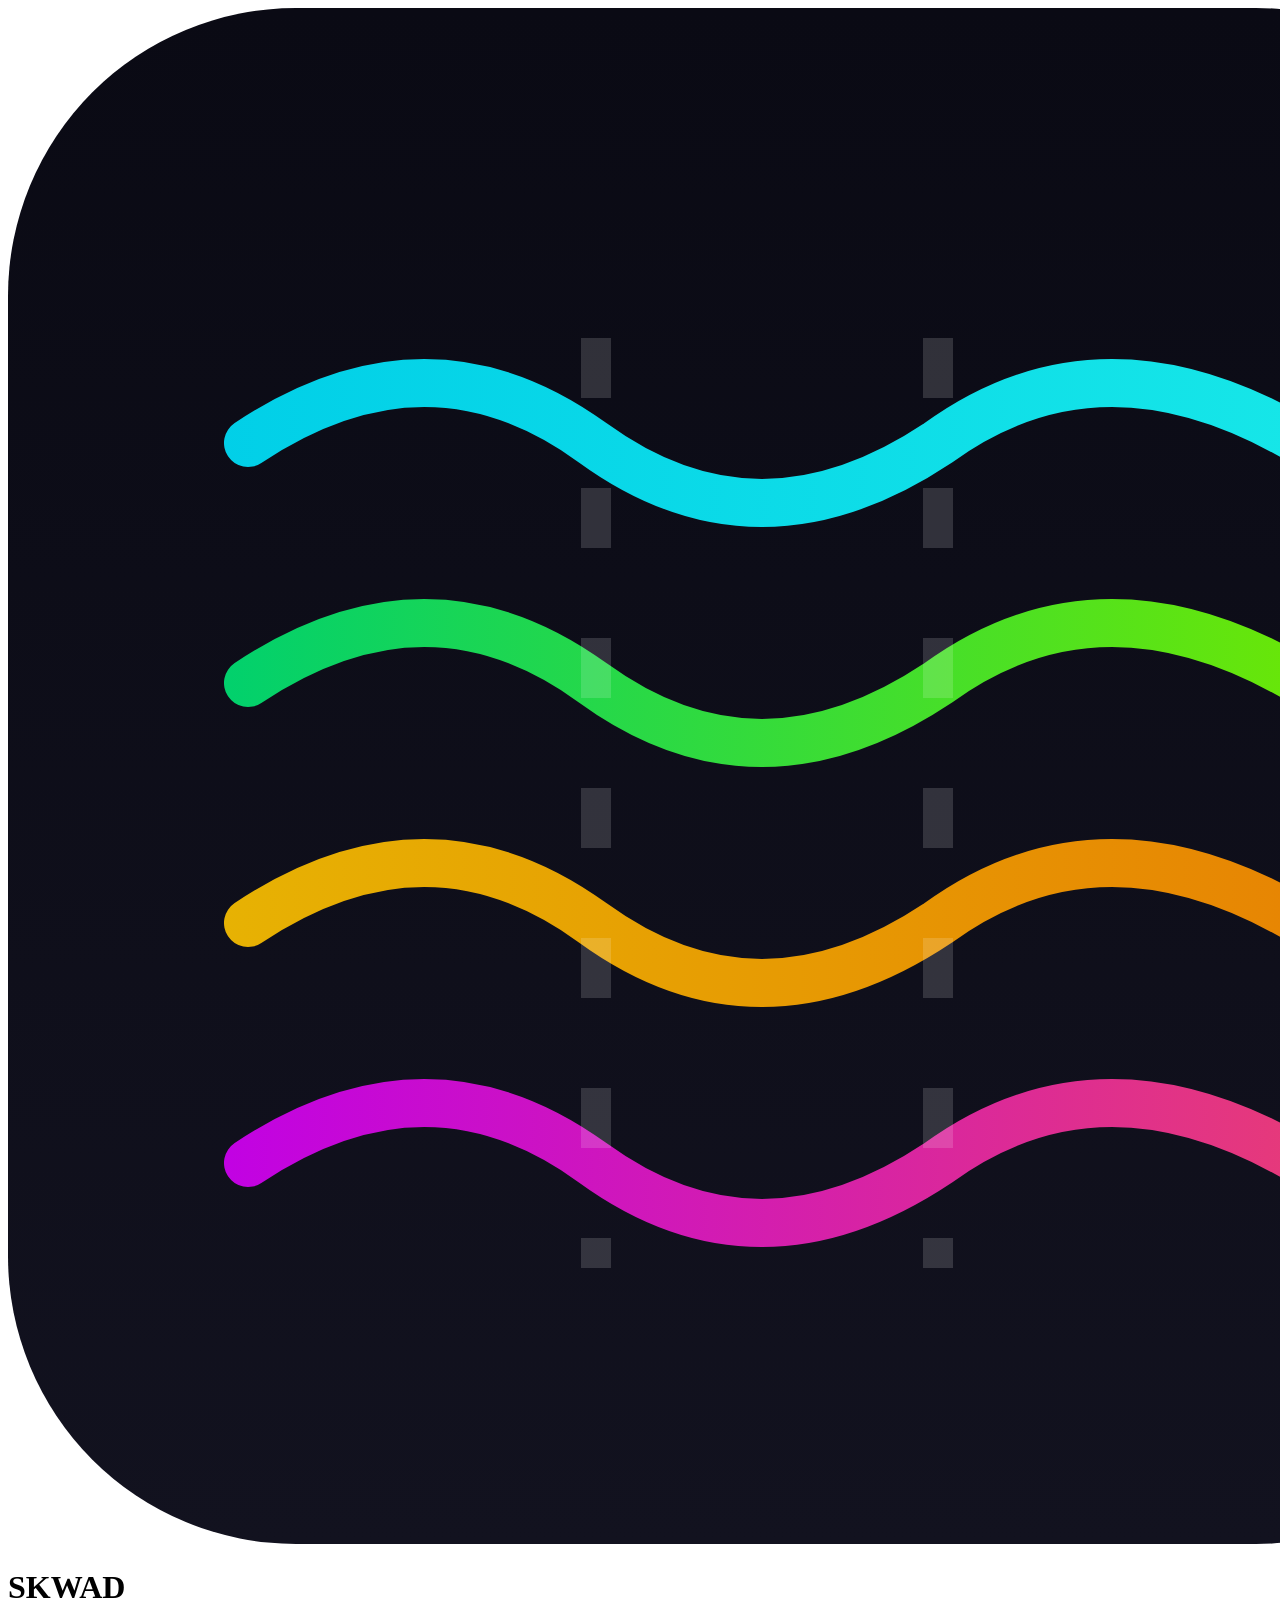
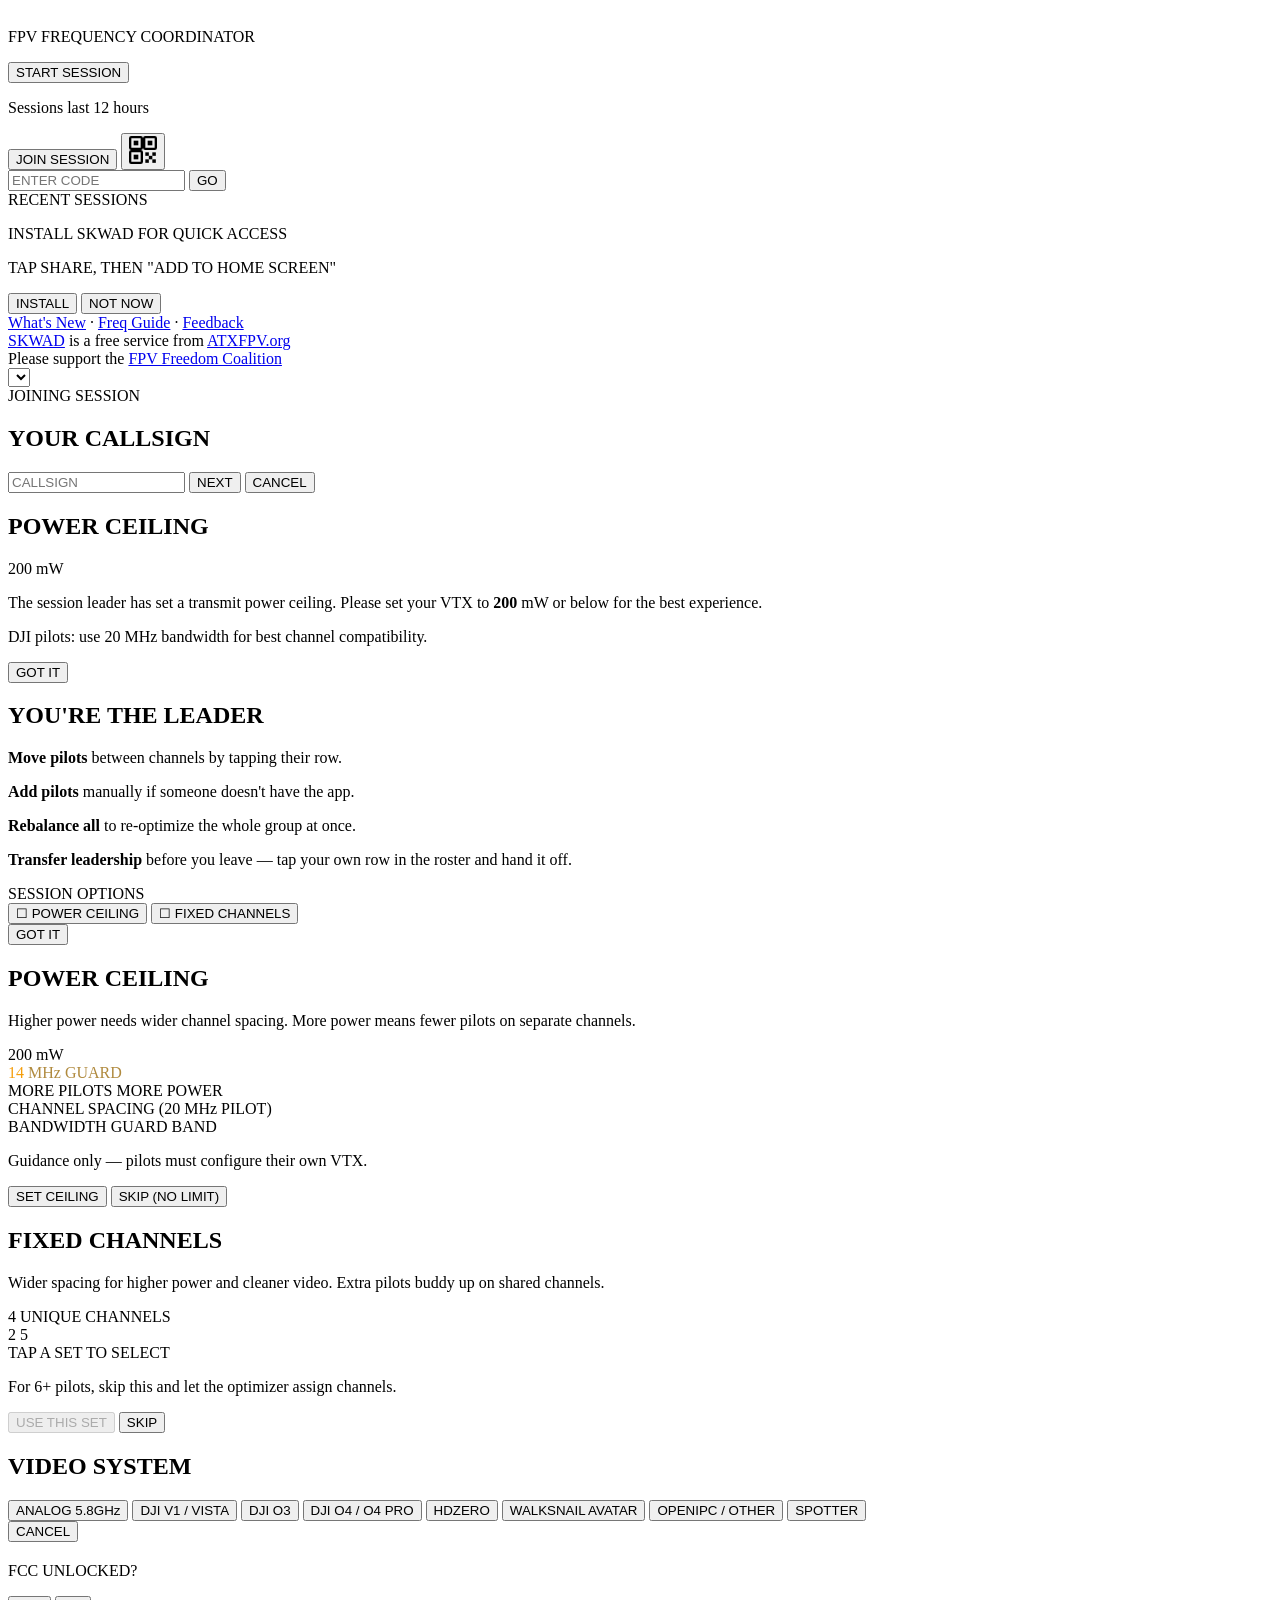
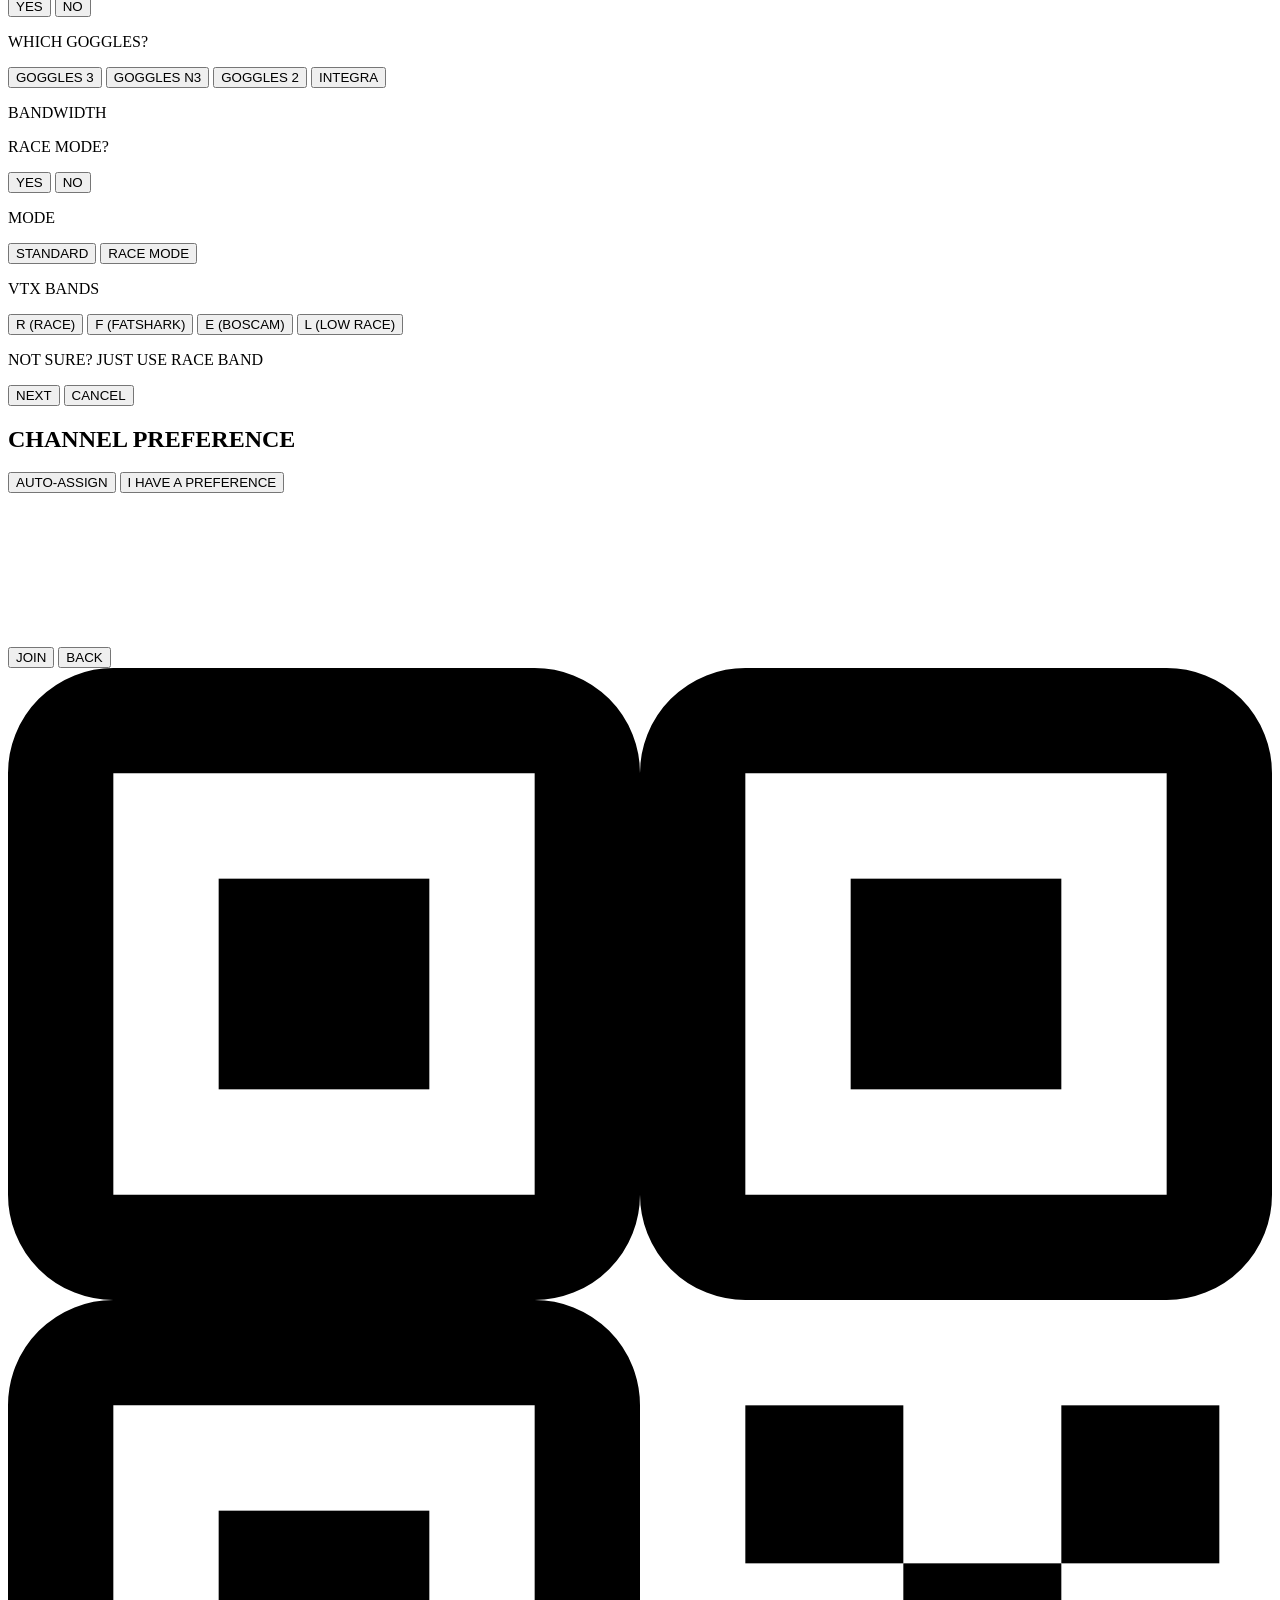
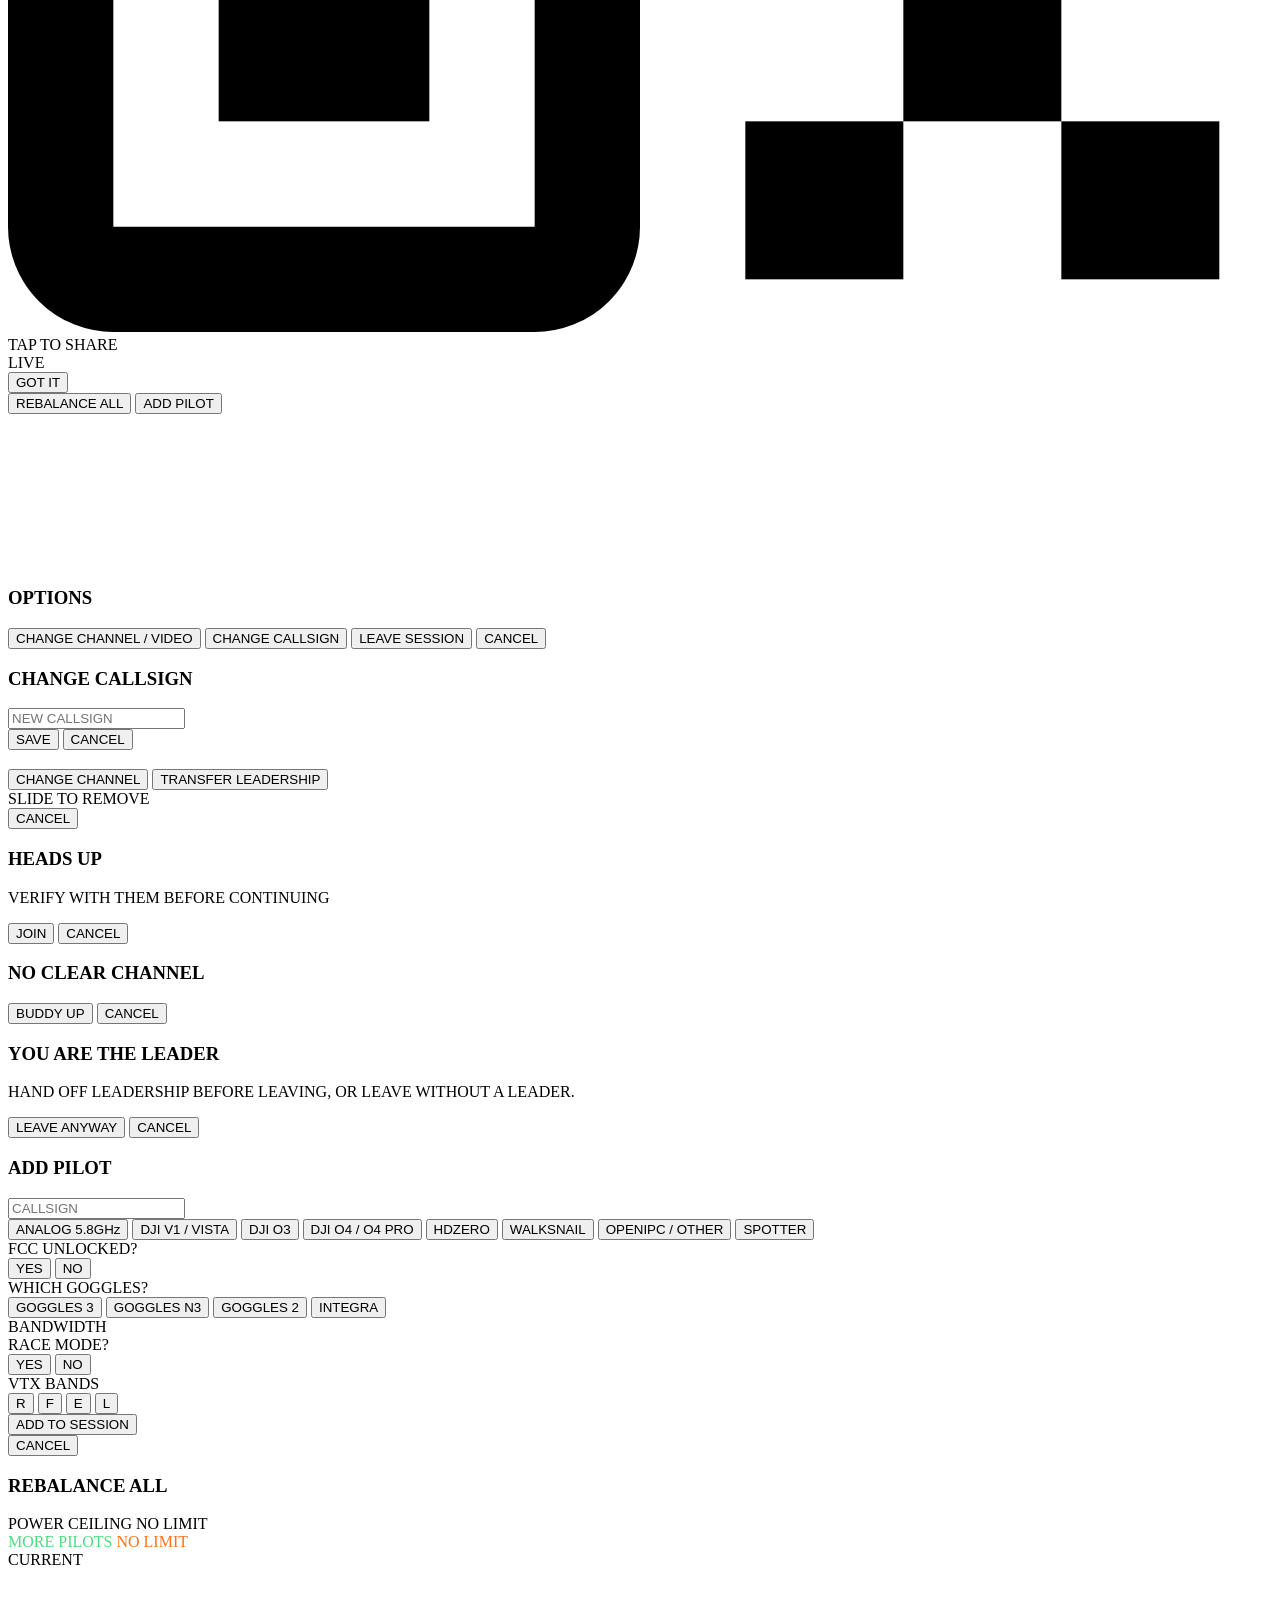
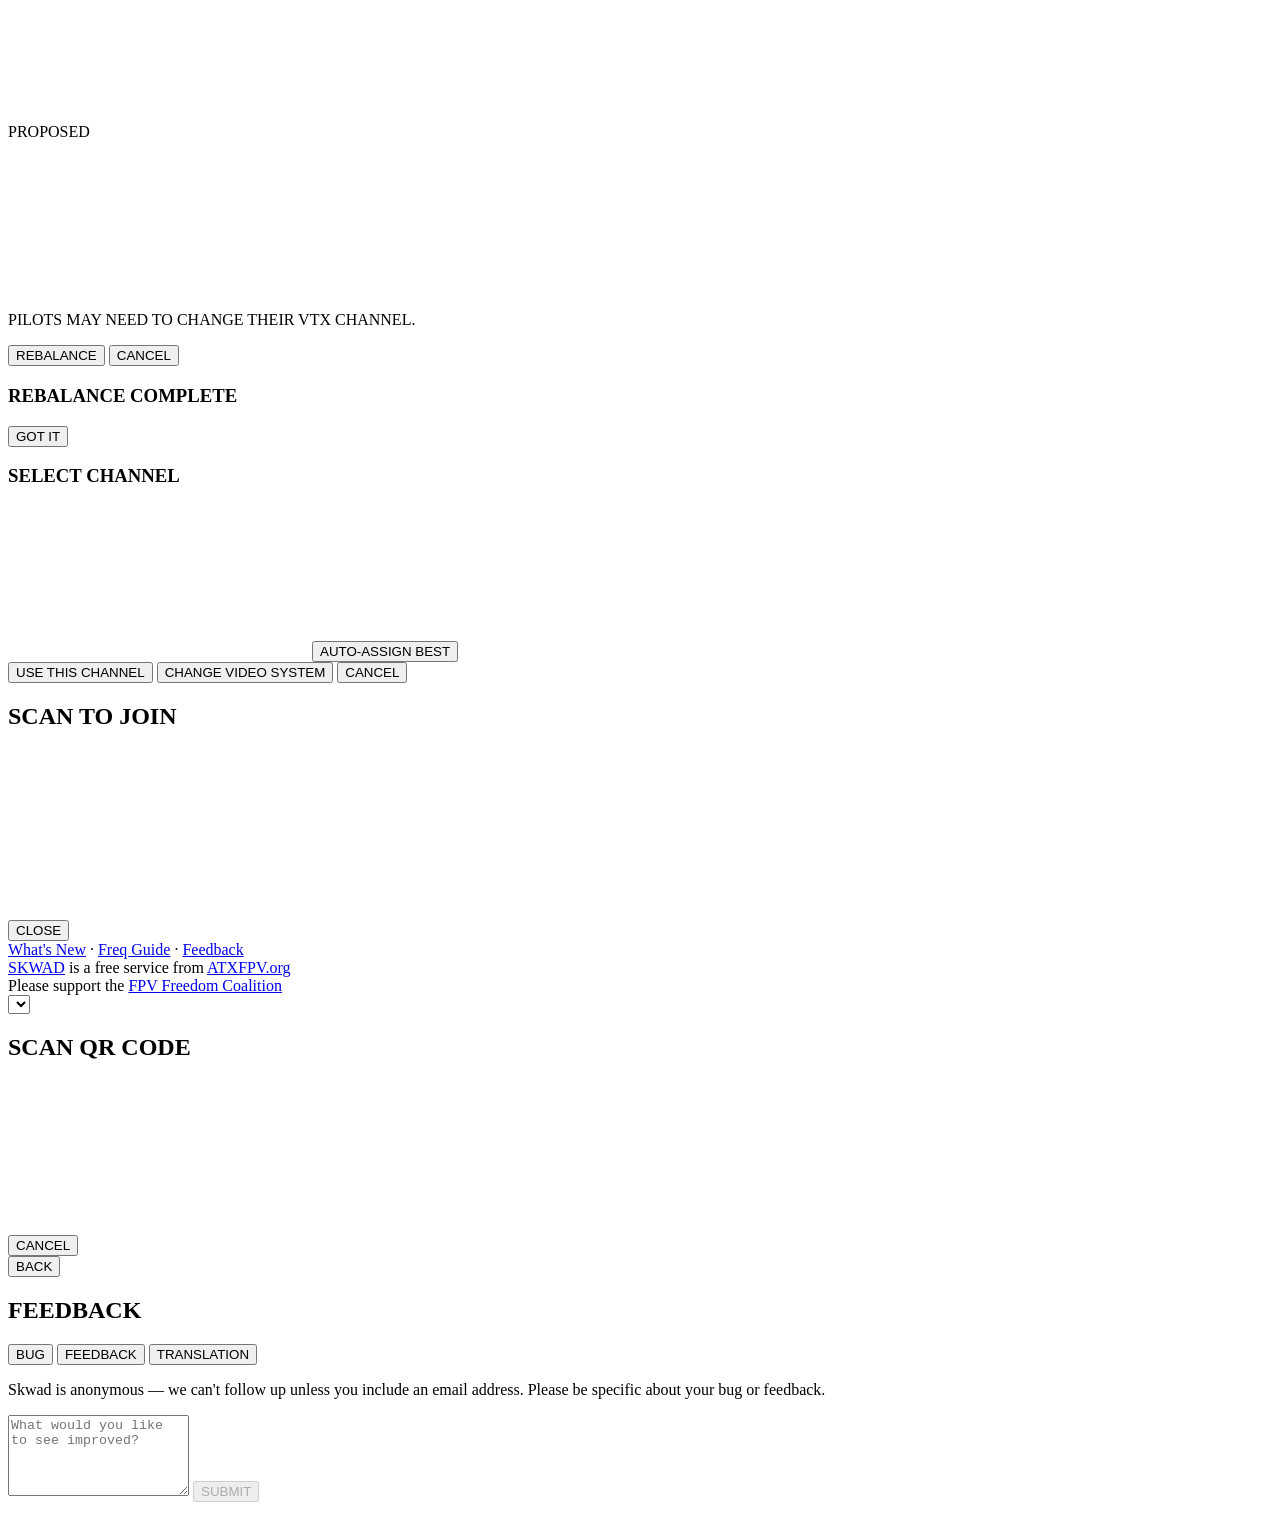
==== commit 8b28881b: "feat(spotter): add spotter to video system picker" ====
--- a/static/index.html
+++ b/static/index.html
@@ -201,6 +201,7 @@
         <button class="btn btn-system" data-system="hdzero" data-i18n="VS_HDZERO">HDZERO</button>
         <button class="btn btn-system" data-system="walksnail" data-i18n="VS_WALKSNAIL">WALKSNAIL AVATAR</button>
         <button class="btn btn-system" data-system="openipc" data-i18n="VS_OPENIPC">OPENIPC / OTHER</button>
+        <button class="btn btn-system" data-system="spotter" data-i18n="VS_SPOTTER">SPOTTER</button>
       </div>
       <button id="btn-video-cancel" class="btn btn-secondary btn-large" data-i18n="BTN_CANCEL">CANCEL</button>
     </div>
@@ -436,6 +437,7 @@
         <button class="btn btn-system btn-add-system" data-add-system="hdzero" data-i18n="VS_HDZERO">HDZERO</button>
         <button class="btn btn-system btn-add-system" data-add-system="walksnail_std" data-i18n="VS_WALKSNAIL_SHORT">WALKSNAIL</button>
         <button class="btn btn-system btn-add-system" data-add-system="openipc" data-i18n="VS_OPENIPC">OPENIPC / OTHER</button>
+        <button class="btn btn-system btn-add-system" data-add-system="spotter" data-i18n="VS_SPOTTER">SPOTTER</button>
       </div>
       <div id="add-pilot-options" class="add-pilot-options hidden">
         <div id="add-pilot-fcc" class="add-pilot-option-row hidden">
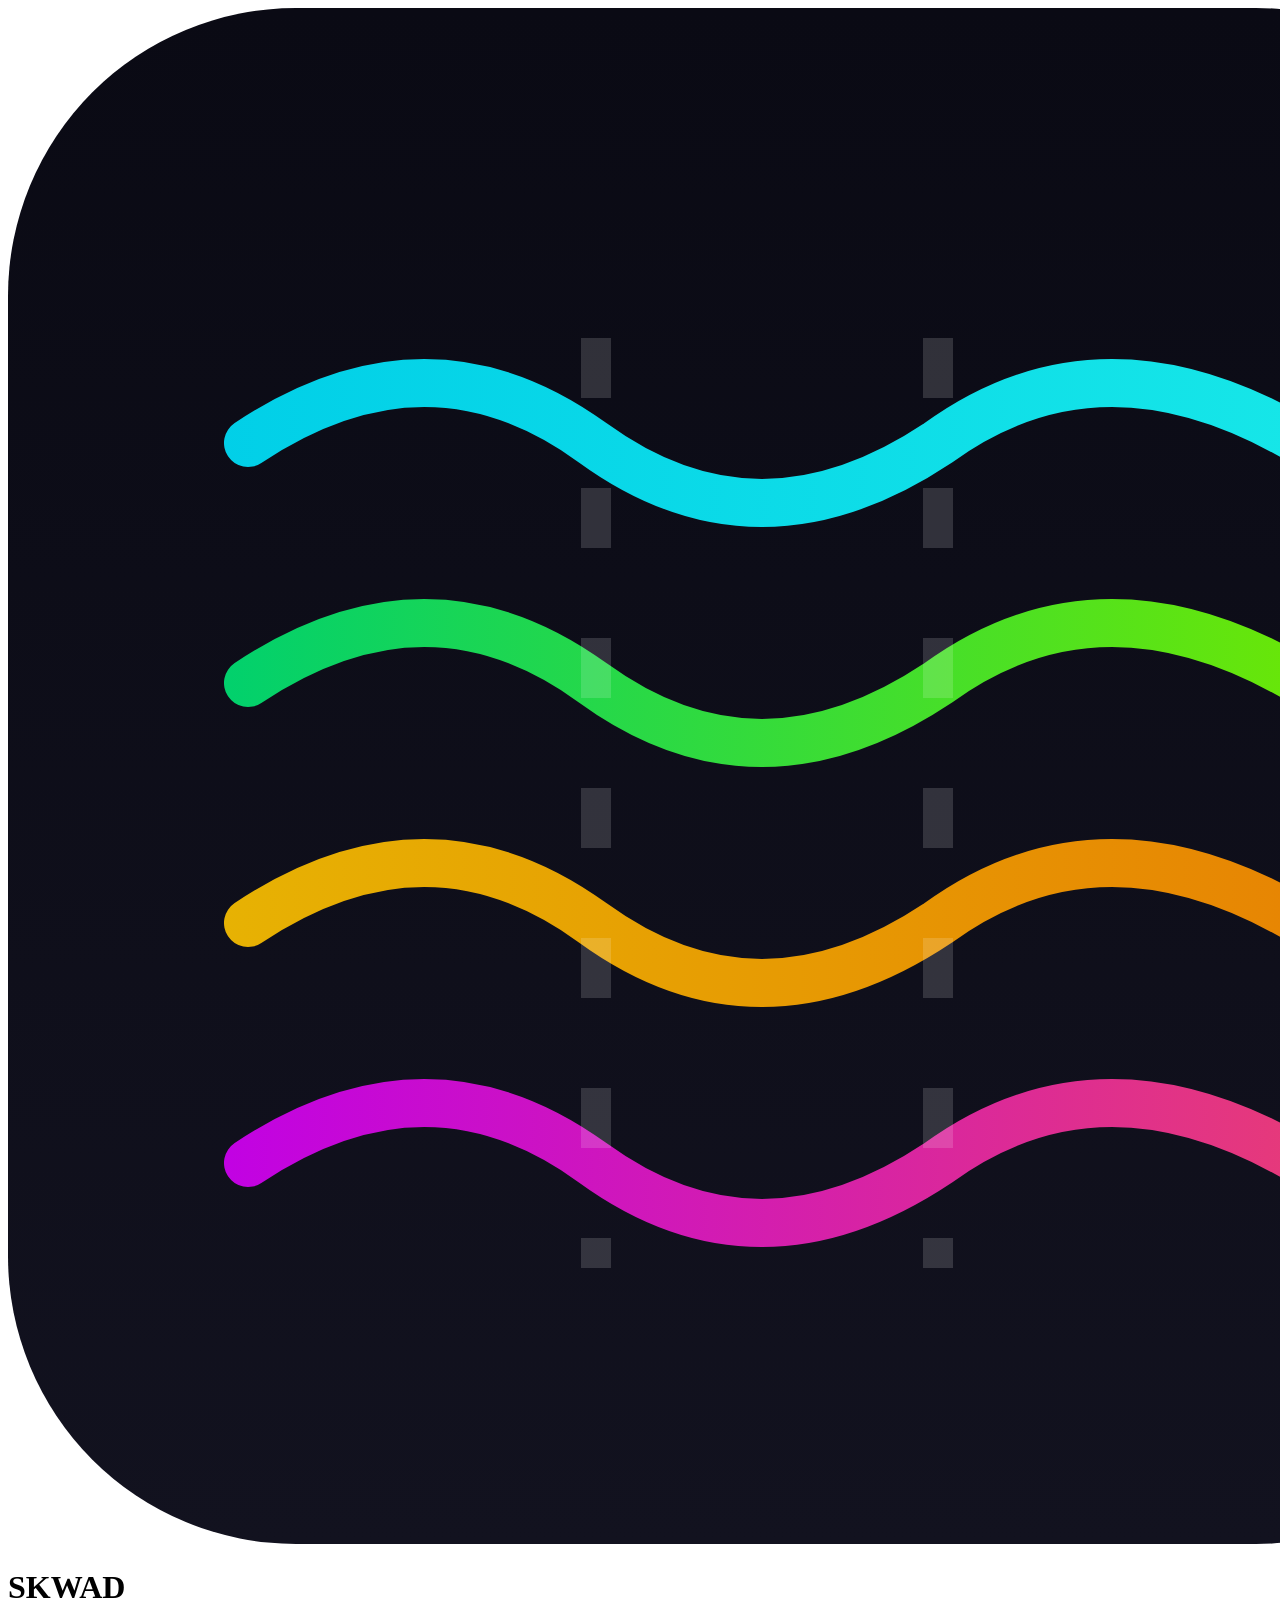
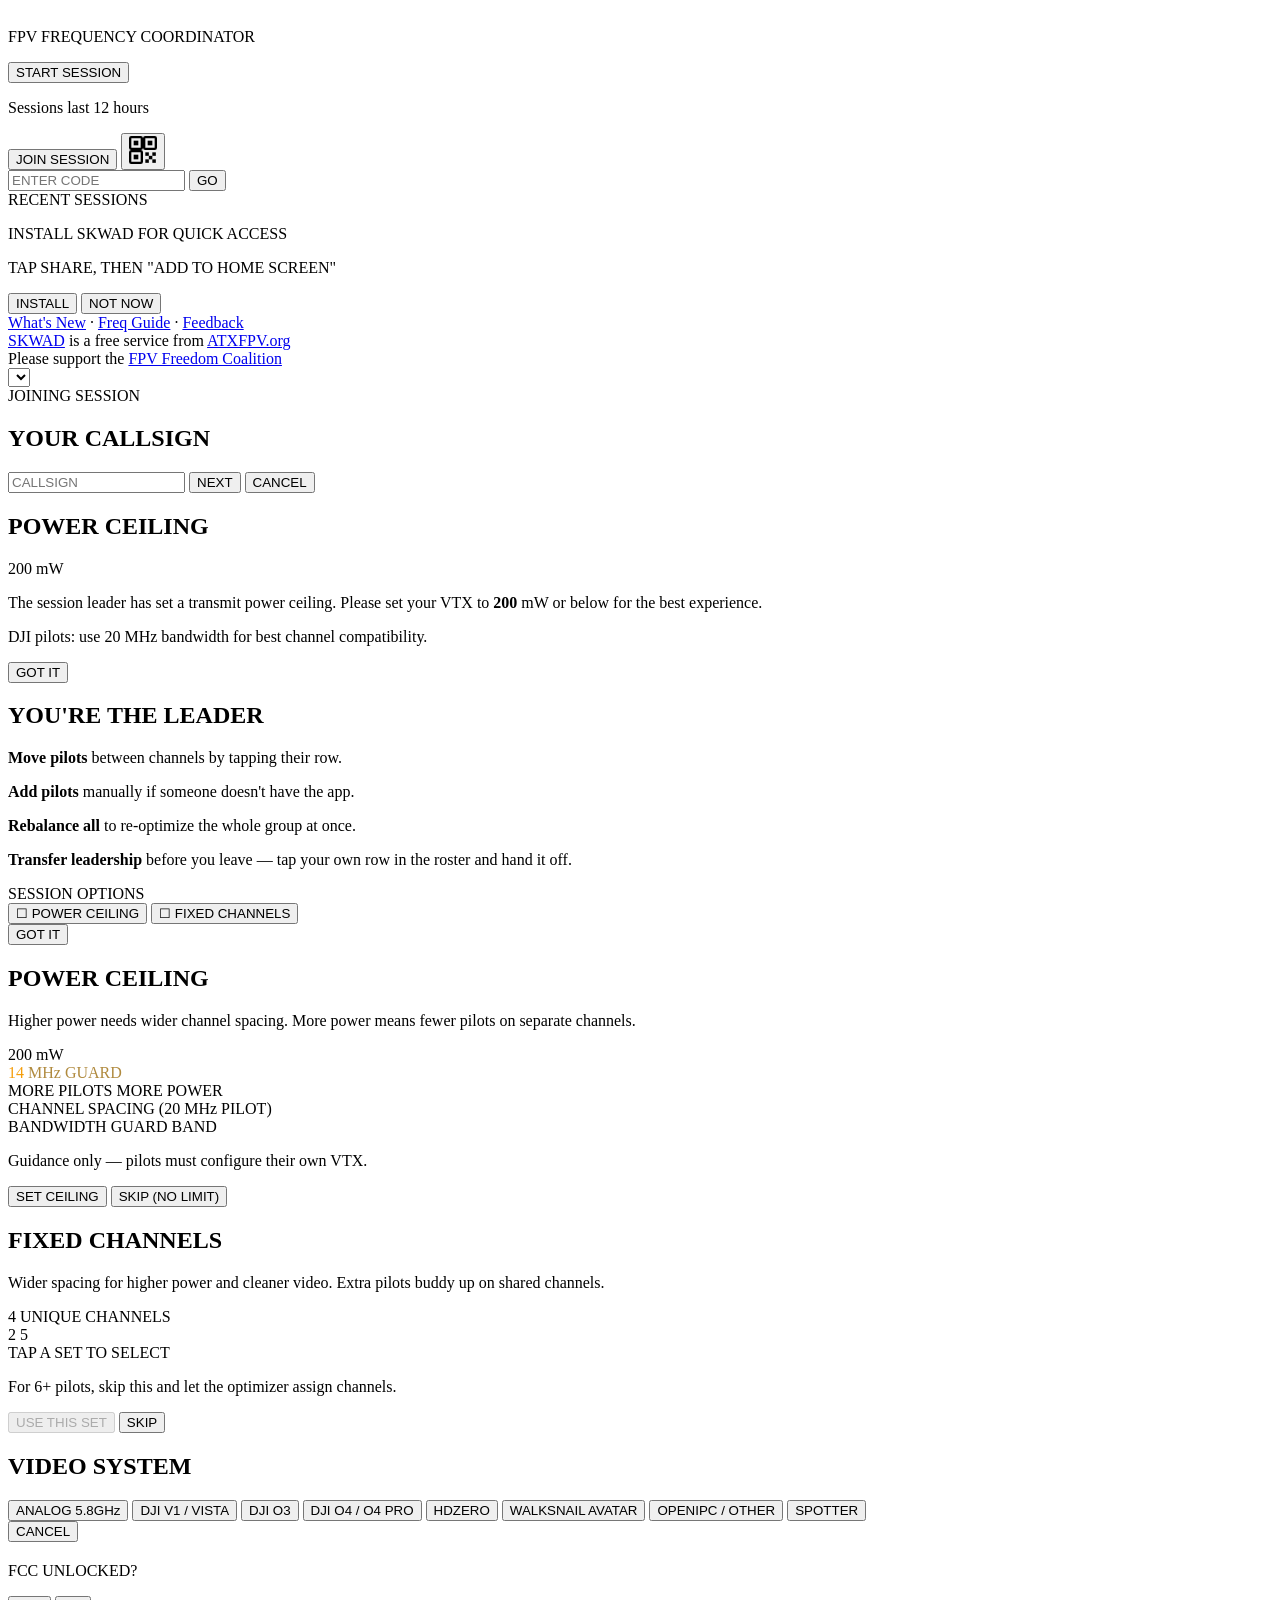
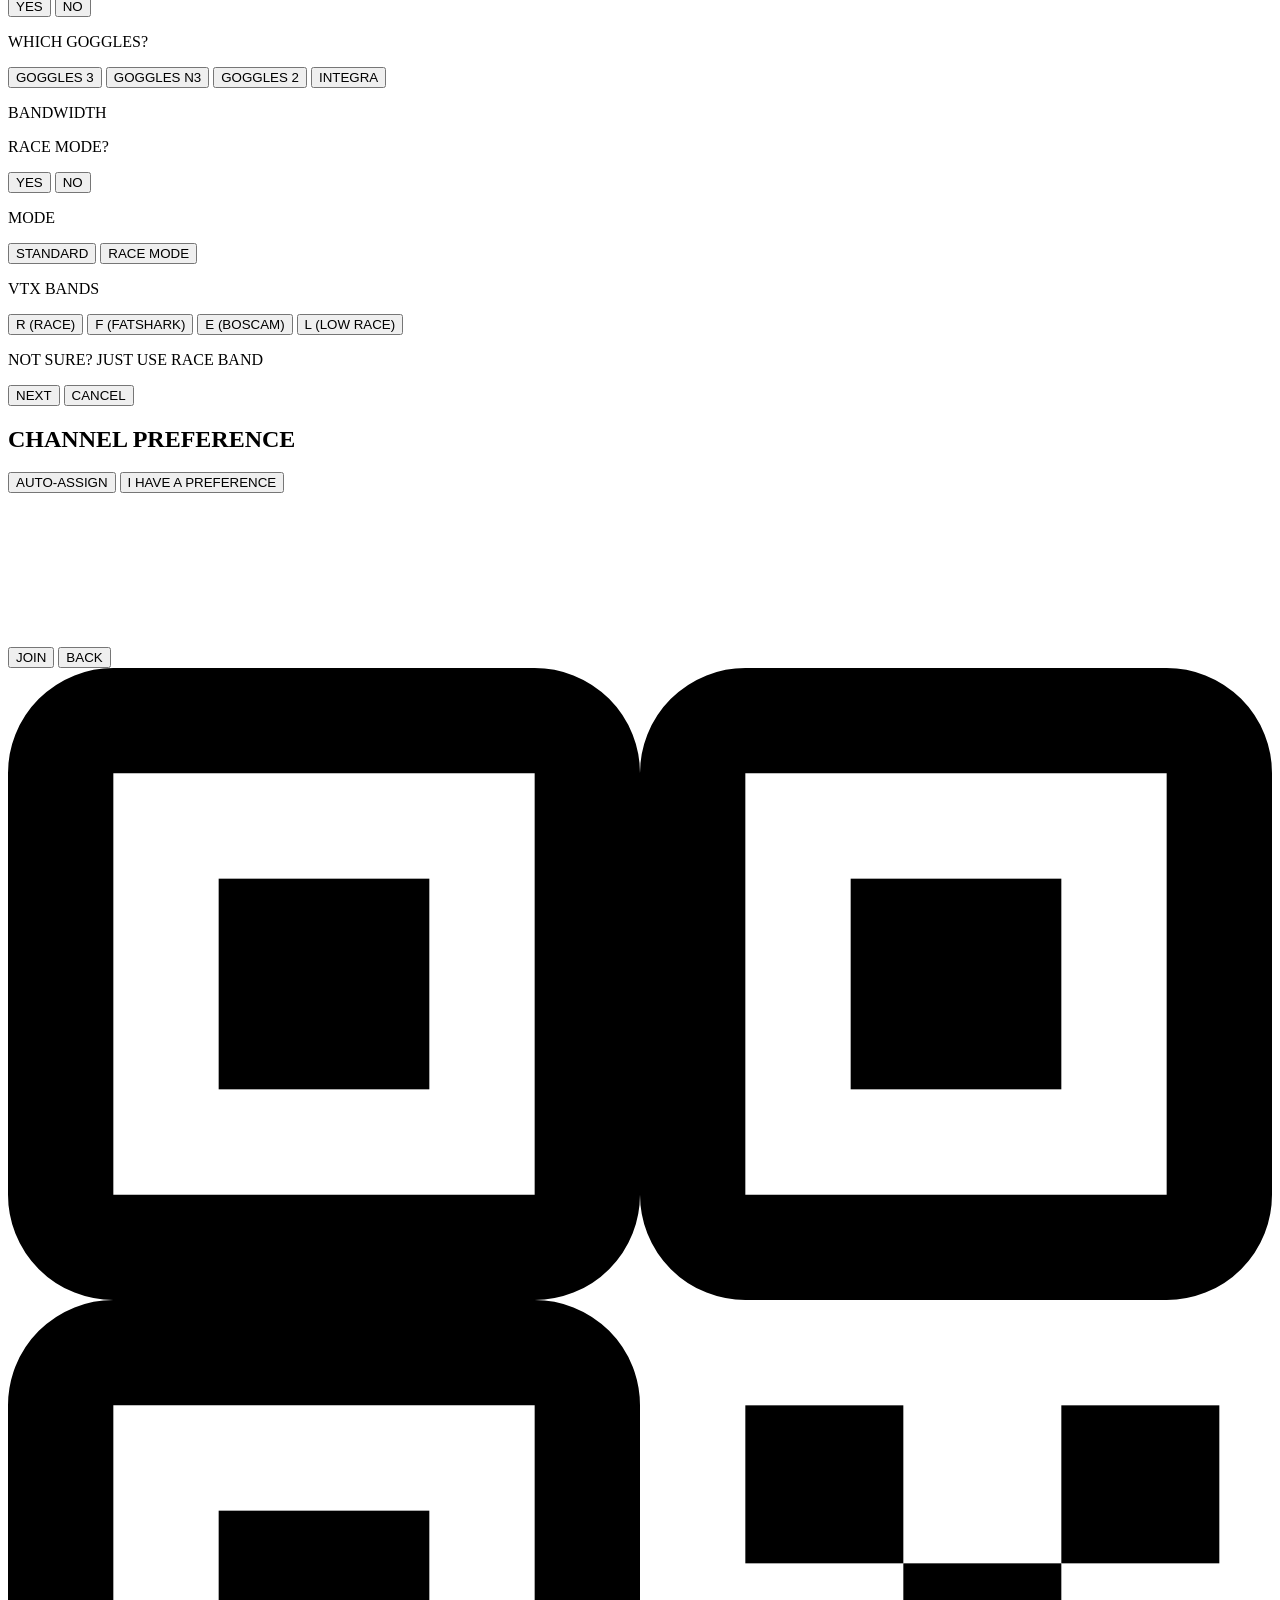
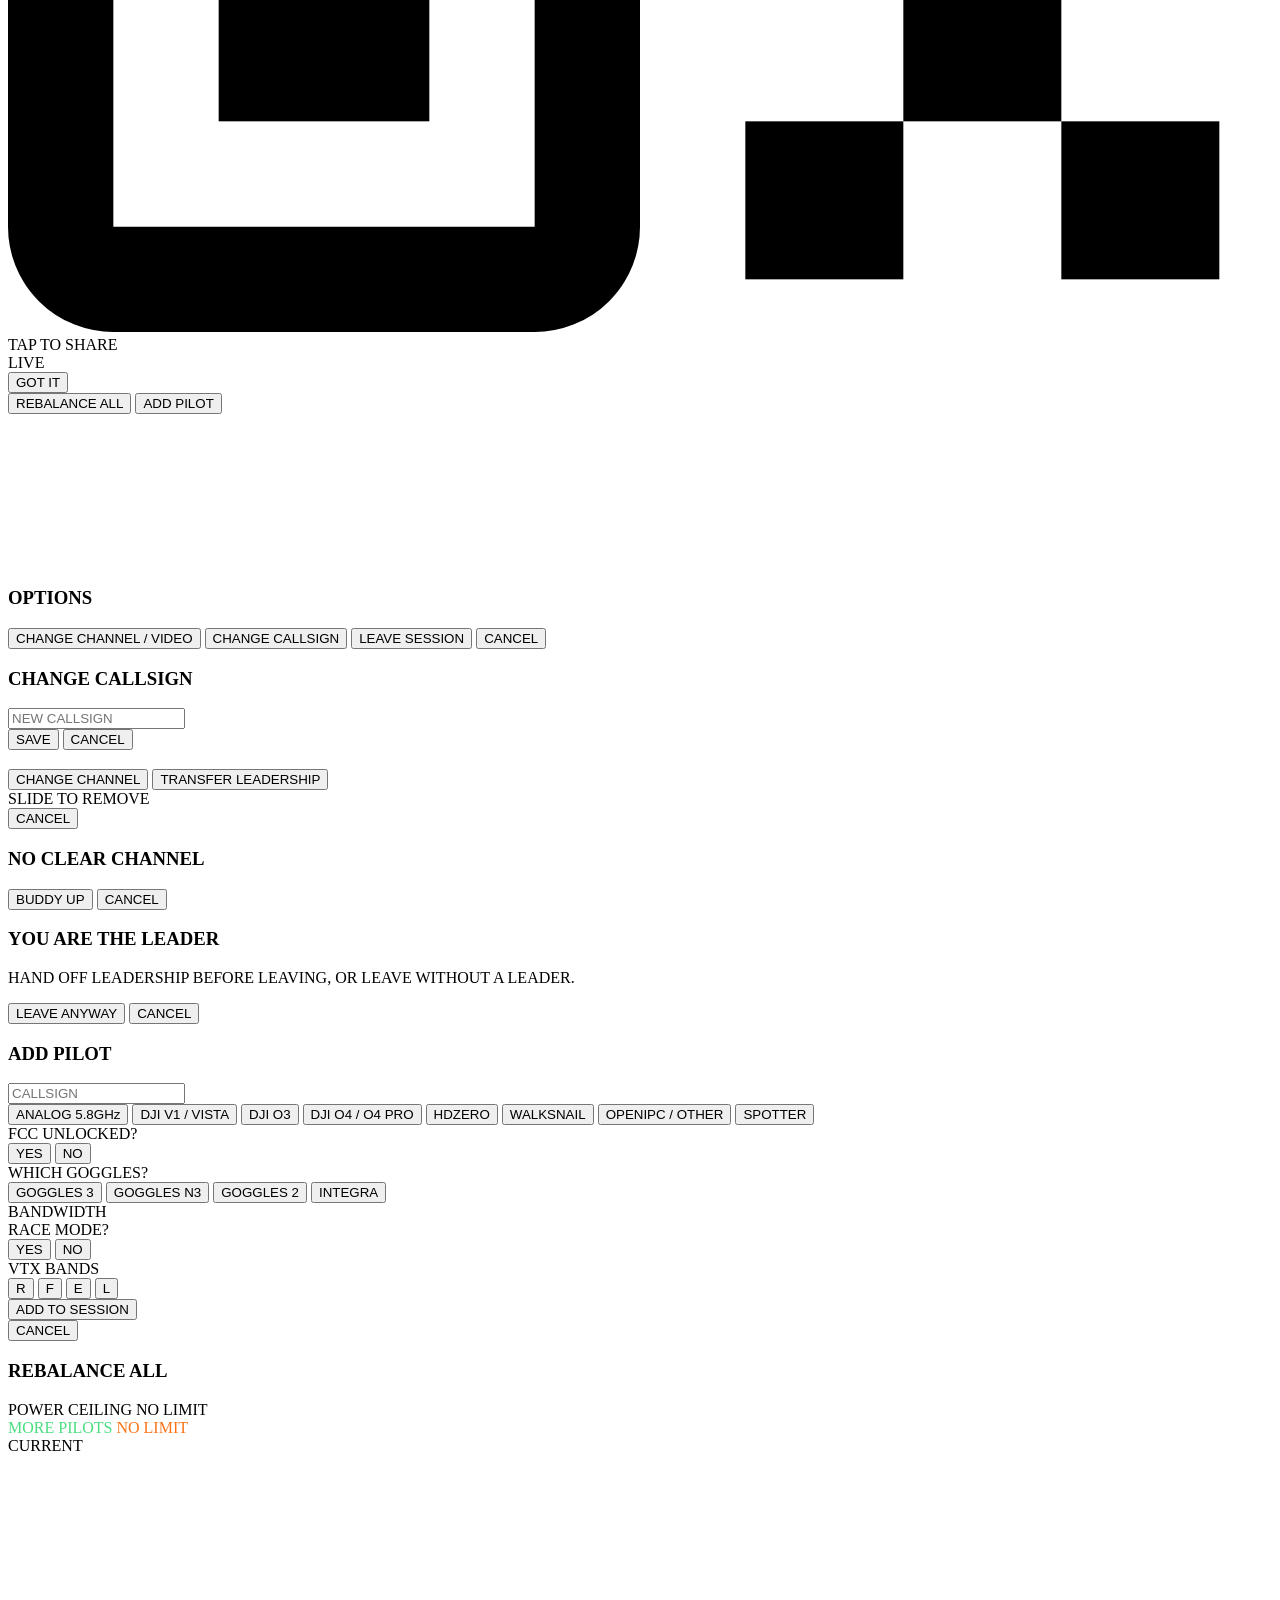
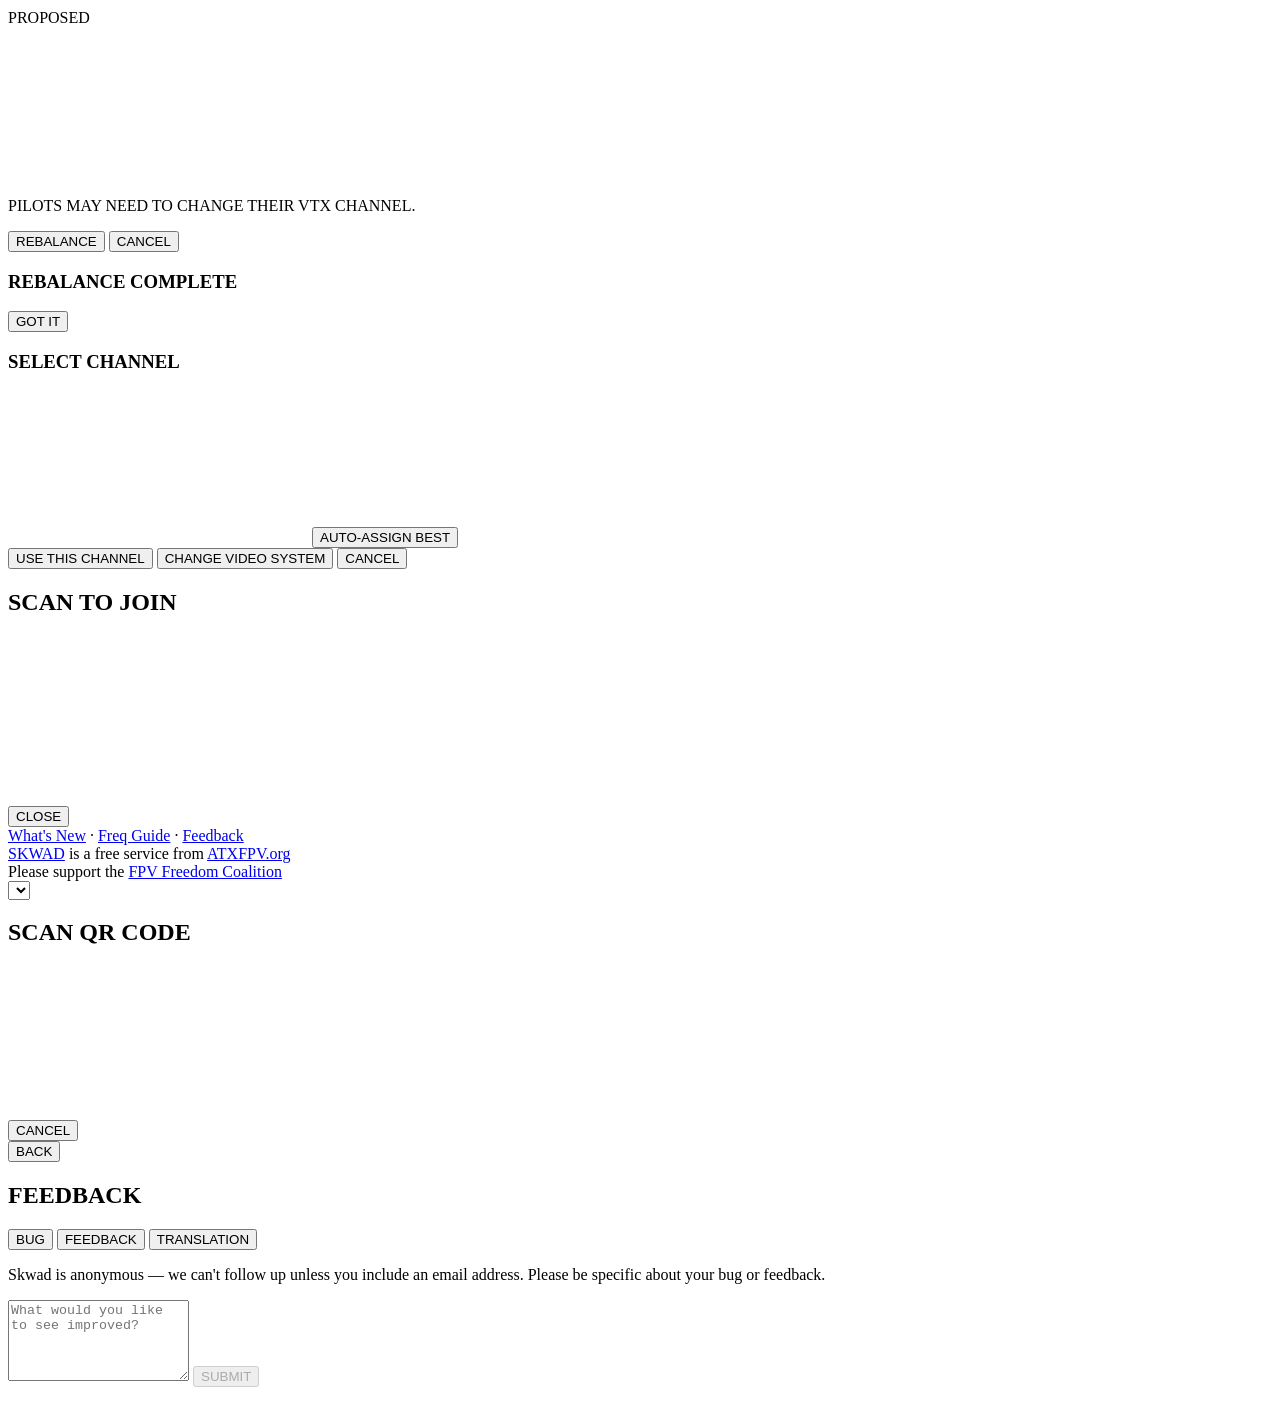
==== commit 3061c3b7: "fix(ui): addPilot loading state, touch targets, inputmode, remove dead HTML - Wrap addPilot() in set" ====
--- a/static/index.html
+++ b/static/index.html
@@ -53,7 +53,7 @@
         </div>
       </div>
       <div id="join-input-area" class="join-input-area hidden">
-        <input id="input-code" type="text" class="input-code" maxlength="6" placeholder="ENTER CODE" autocapitalize="characters" autocomplete="off" spellcheck="false" data-i18n-placeholder="INPUT_CODE_PLACEHOLDER">
+        <input id="input-code" type="text" class="input-code" maxlength="6" placeholder="ENTER CODE" inputmode="text" autocapitalize="characters" autocomplete="off" spellcheck="false" data-i18n-placeholder="INPUT_CODE_PLACEHOLDER">
         <button id="btn-go" class="btn btn-primary btn-go" data-i18n="BTN_GO">GO</button>
       </div>
       <div id="landing-error" class="error-msg hidden"></div>
@@ -86,7 +86,7 @@
     <div id="step-callsign" class="setup-step">
       <div id="joining-session-hint" class="joining-hint hidden"><span data-i18n="JOINING_SESSION">JOINING SESSION</span> <span id="joining-session-code"></span></div>
       <h2 class="step-title" data-i18n="STEP_CALLSIGN_TITLE">YOUR CALLSIGN</h2>
-      <input id="input-callsign" type="text" class="input-callsign" placeholder="CALLSIGN" autocapitalize="characters" autocomplete="off" spellcheck="false" maxlength="20" data-i18n-placeholder="INPUT_CALLSIGN_PLACEHOLDER">
+      <input id="input-callsign" type="text" class="input-callsign" placeholder="CALLSIGN" inputmode="text" autocapitalize="characters" autocomplete="off" spellcheck="false" maxlength="20" data-i18n-placeholder="INPUT_CALLSIGN_PLACEHOLDER">
       <button id="btn-callsign-next" class="btn btn-primary btn-large" data-i18n="BTN_NEXT">NEXT</button>
       <button id="btn-callsign-cancel" class="btn btn-secondary btn-large" data-i18n="BTN_CANCEL">CANCEL</button>
       <div id="callsign-error" class="error-msg hidden"></div>
@@ -349,7 +349,7 @@
   <div id="callsign-change" class="action-sheet hidden">
     <div class="action-sheet-content">
       <h3 class="action-sheet-title" data-i18n="CALLSIGN_CHANGE_TITLE">CHANGE CALLSIGN</h3>
-      <input id="input-new-callsign" type="text" class="input-callsign" placeholder="NEW CALLSIGN" autocapitalize="characters" autocomplete="off" spellcheck="false" maxlength="20" data-i18n-placeholder="INPUT_NEW_CALLSIGN">
+      <input id="input-new-callsign" type="text" class="input-callsign" placeholder="NEW CALLSIGN" inputmode="text" autocapitalize="characters" autocomplete="off" spellcheck="false" maxlength="20" data-i18n-placeholder="INPUT_NEW_CALLSIGN">
       <div id="callsign-change-error" class="error-msg hidden"></div>
       <button id="btn-callsign-save" class="btn btn-primary btn-large" data-i18n="BTN_SAVE">SAVE</button>
       <button id="btn-callsign-change-cancel" class="btn btn-secondary btn-large" data-i18n="BTN_CANCEL">CANCEL</button>
@@ -391,17 +391,6 @@
     </div>
   </div>
 
-  <!-- Displacement Confirmation -->
-  <div id="displacement-confirm" class="action-sheet hidden">
-    <div class="action-sheet-content">
-      <h3 class="action-sheet-title" data-i18n="DISPLACEMENT_TITLE">HEADS UP</h3>
-      <div id="displacement-list" class="displacement-list"></div>
-      <p class="displacement-note" data-i18n="DISPLACEMENT_VERIFY">VERIFY WITH THEM BEFORE CONTINUING</p>
-      <button id="btn-displacement-confirm" class="btn btn-primary btn-large" data-i18n="BTN_JOIN">JOIN</button>
-      <button id="btn-displacement-cancel" class="btn btn-secondary btn-large" data-i18n="BTN_CANCEL">CANCEL</button>
-    </div>
-  </div>
-
   <!-- Buddy Suggestion (Level 3) -->
   <div id="buddy-suggestion" class="action-sheet hidden">
     <div class="action-sheet-content">
@@ -428,7 +417,7 @@
     <div class="action-sheet-content">
       <h3 class="action-sheet-title" data-i18n="ADD_PILOT_TITLE">ADD PILOT</h3>
       <div id="add-pilot-fixed-hint" class="add-pilot-fixed-hint hidden"></div>
-      <input id="input-add-callsign" type="text" class="input-callsign" placeholder="CALLSIGN" autocapitalize="characters" autocomplete="off" spellcheck="false" maxlength="20" data-i18n-placeholder="INPUT_CALLSIGN_PLACEHOLDER">
+      <input id="input-add-callsign" type="text" class="input-callsign" placeholder="CALLSIGN" inputmode="text" autocapitalize="characters" autocomplete="off" spellcheck="false" maxlength="20" data-i18n-placeholder="INPUT_CALLSIGN_PLACEHOLDER">
       <div class="system-grid" id="add-pilot-systems">
         <button class="btn btn-system btn-add-system" data-add-system="analog" data-i18n="VS_ANALOG">ANALOG 5.8GHz</button>
         <button class="btn btn-system btn-add-system" data-add-system="dji_v1" data-i18n="VS_DJI_V1">DJI V1 / VISTA</button>
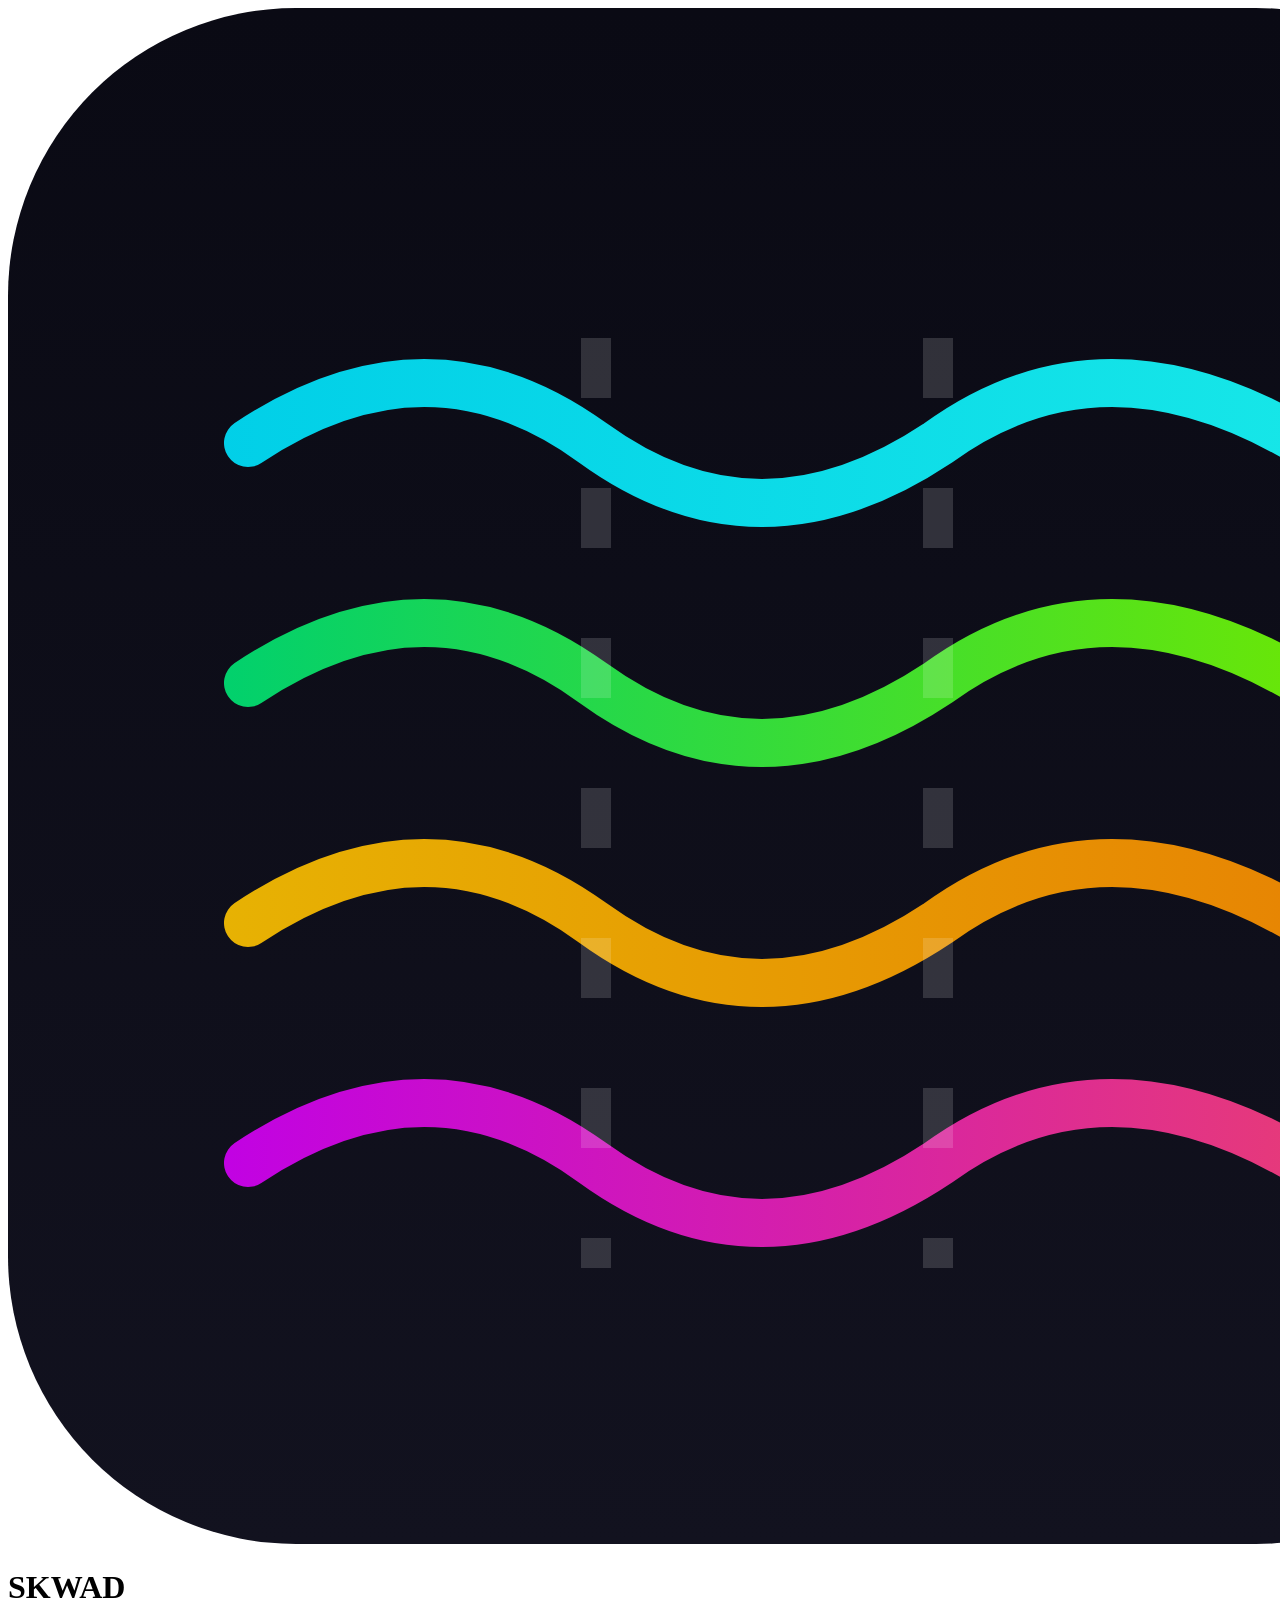
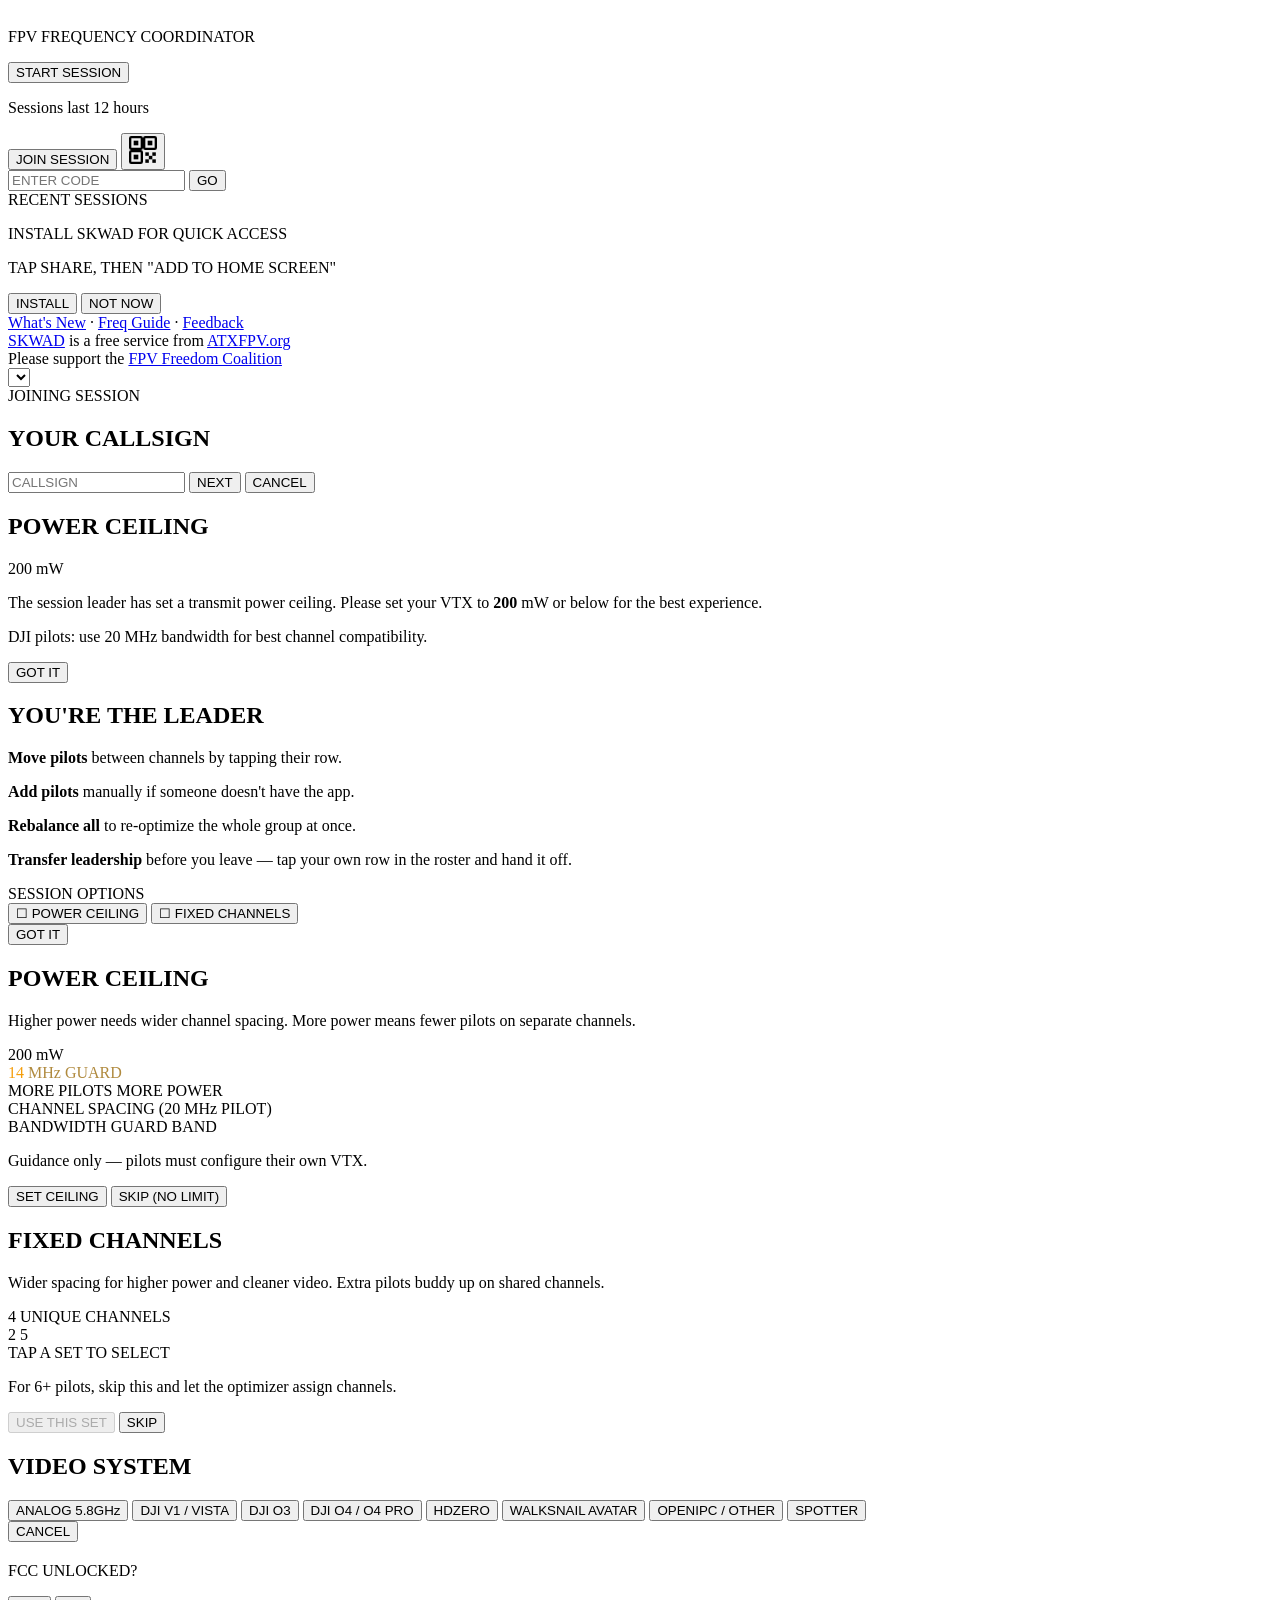
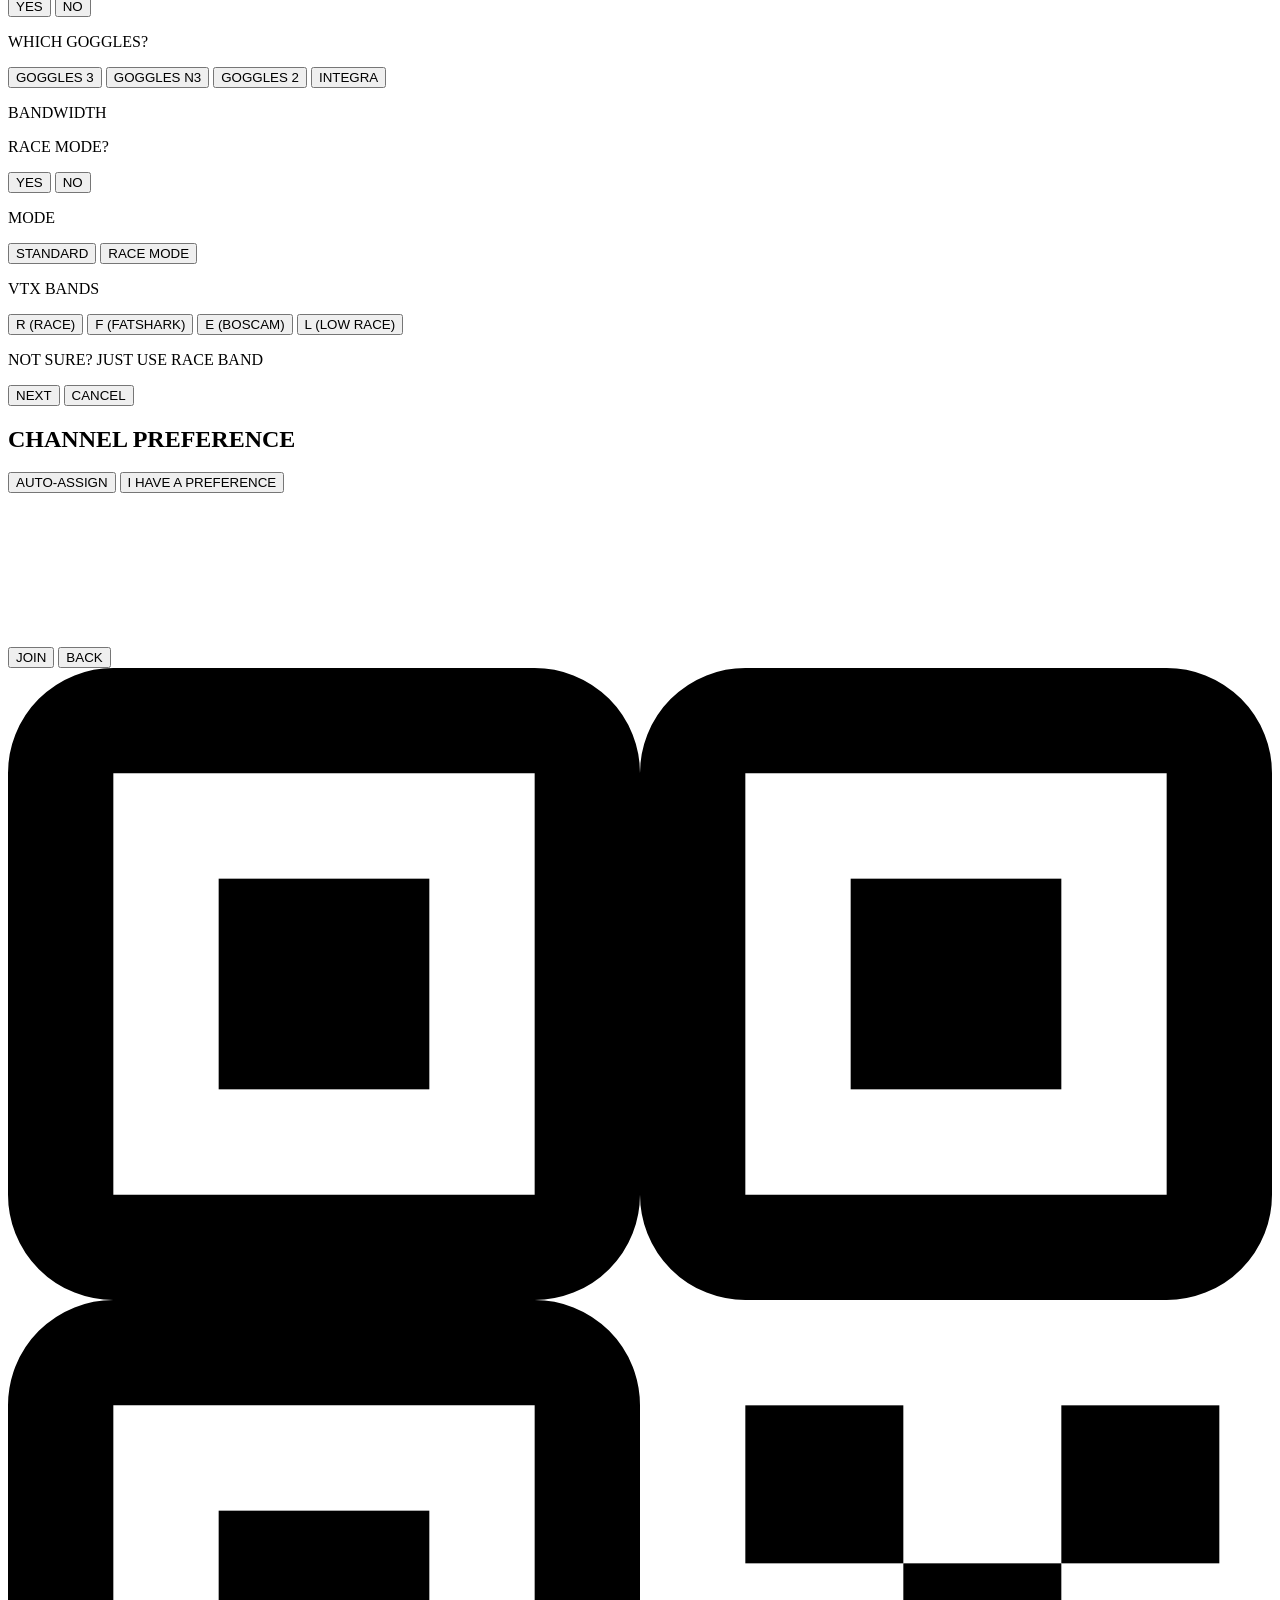
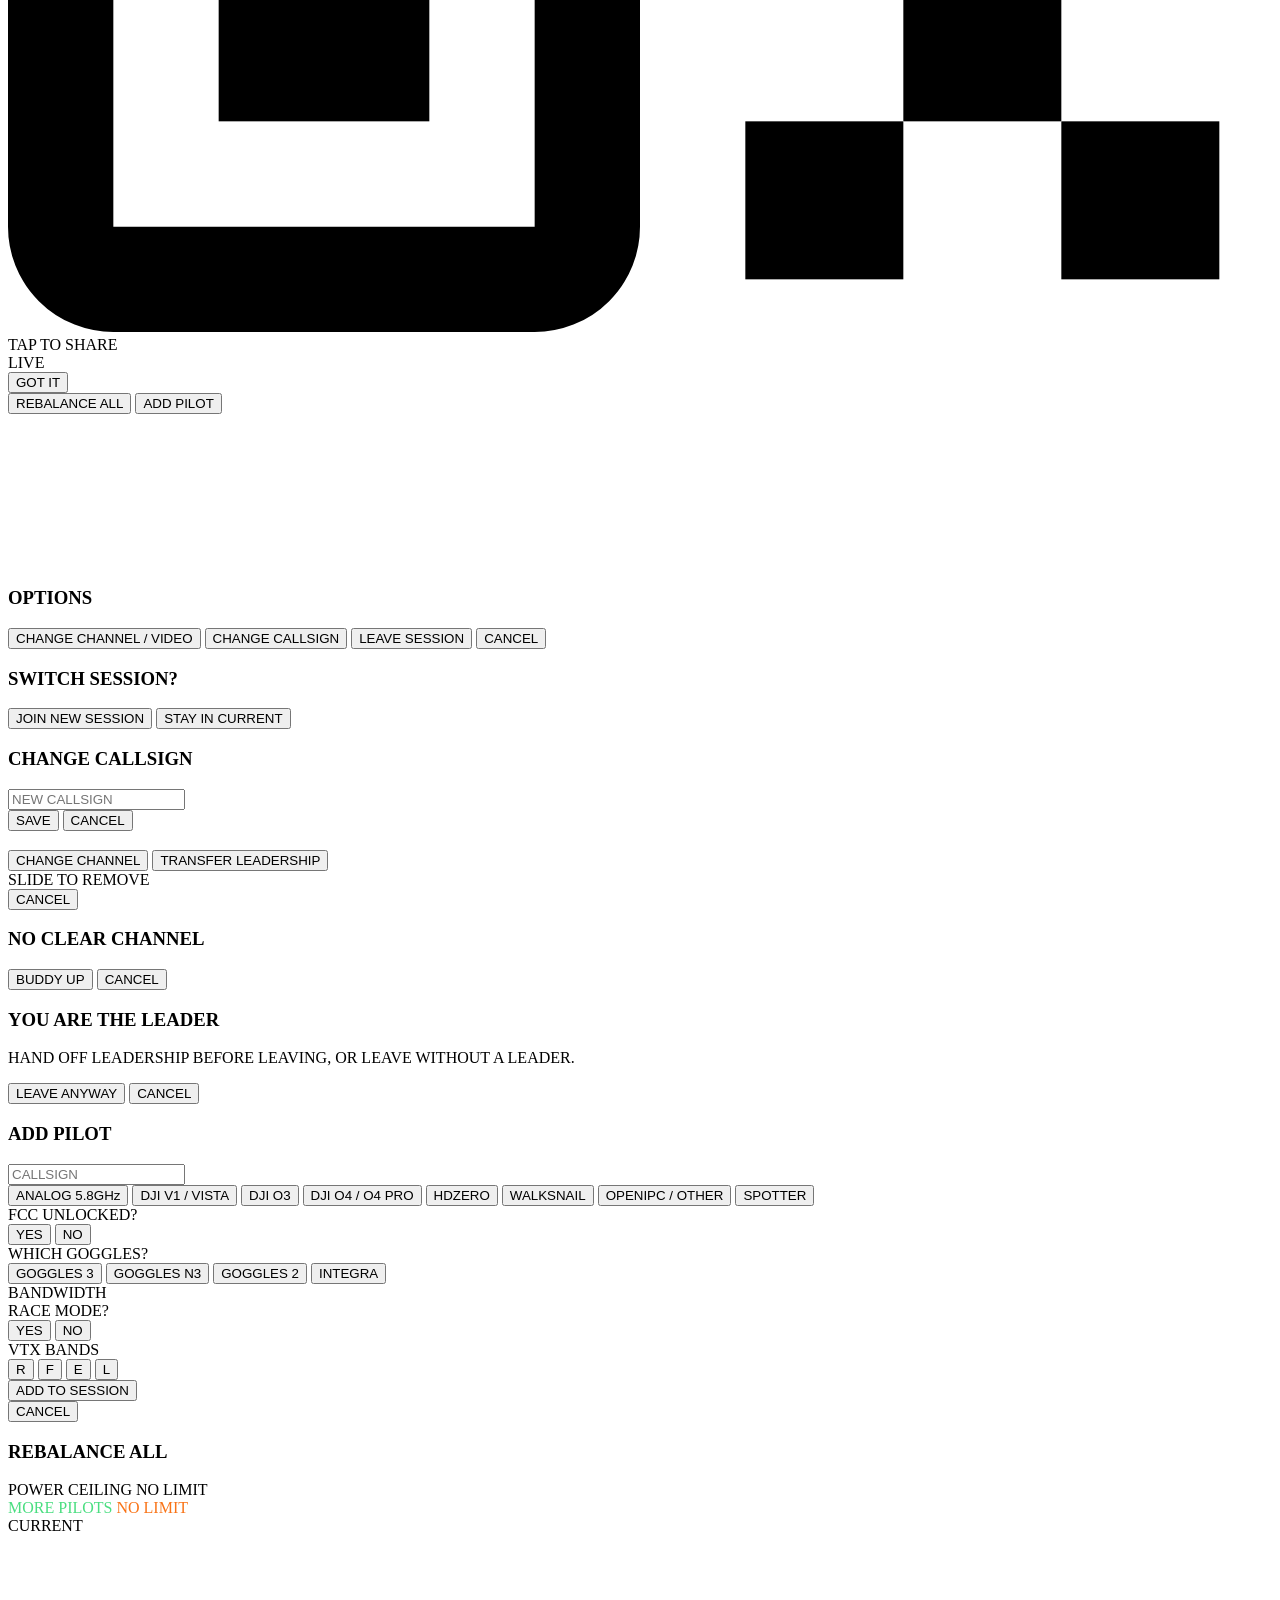
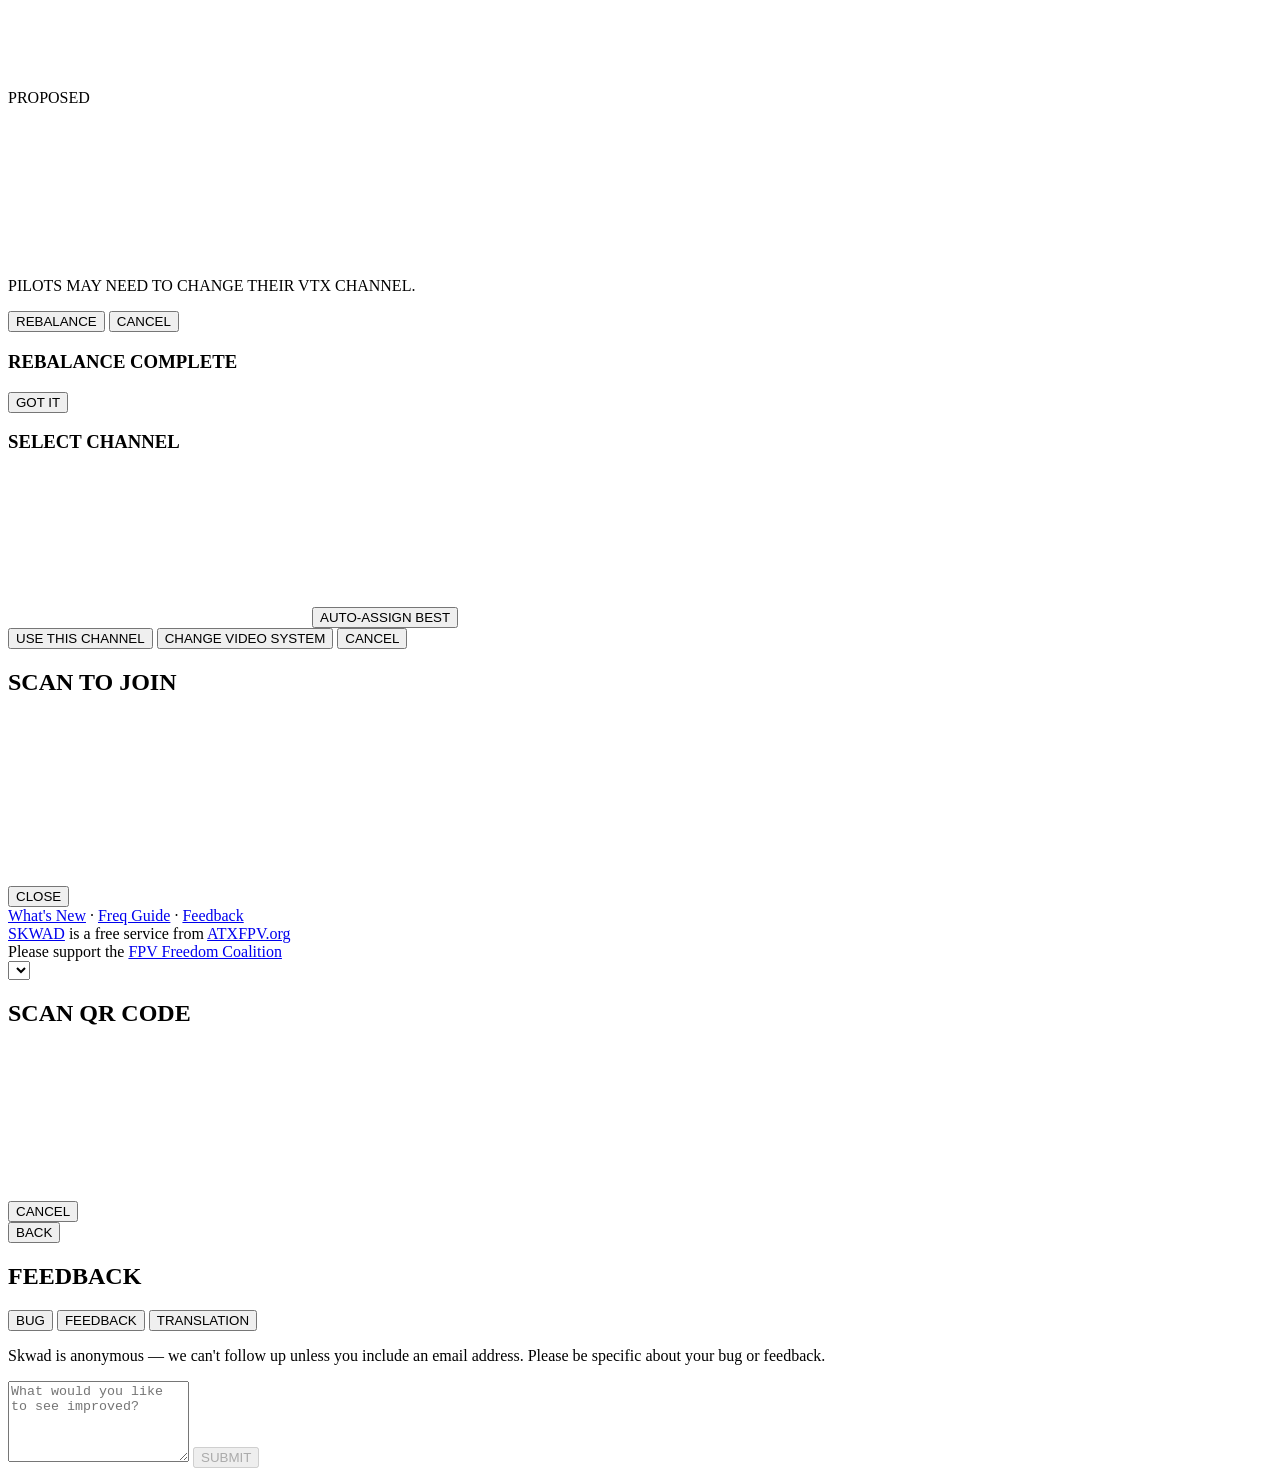
==== commit ebba7310: "fix(ui): deep link session conflict dialog, back button handler, state management fixes - Show confi" ====
--- a/static/index.html
+++ b/static/index.html
@@ -345,6 +345,16 @@
     </div>
   </div>
 
+  <!-- Session Switch Confirmation -->
+  <div id="session-switch" class="action-sheet hidden">
+    <div class="action-sheet-content">
+      <h3 class="action-sheet-title">SWITCH SESSION?</h3>
+      <p id="session-switch-message"></p>
+      <button id="btn-session-switch-yes" class="btn btn-primary btn-large">JOIN NEW SESSION</button>
+      <button id="btn-session-switch-no" class="btn btn-secondary btn-large">STAY IN CURRENT</button>
+    </div>
+  </div>
+
   <!-- Callsign Change -->
   <div id="callsign-change" class="action-sheet hidden">
     <div class="action-sheet-content">
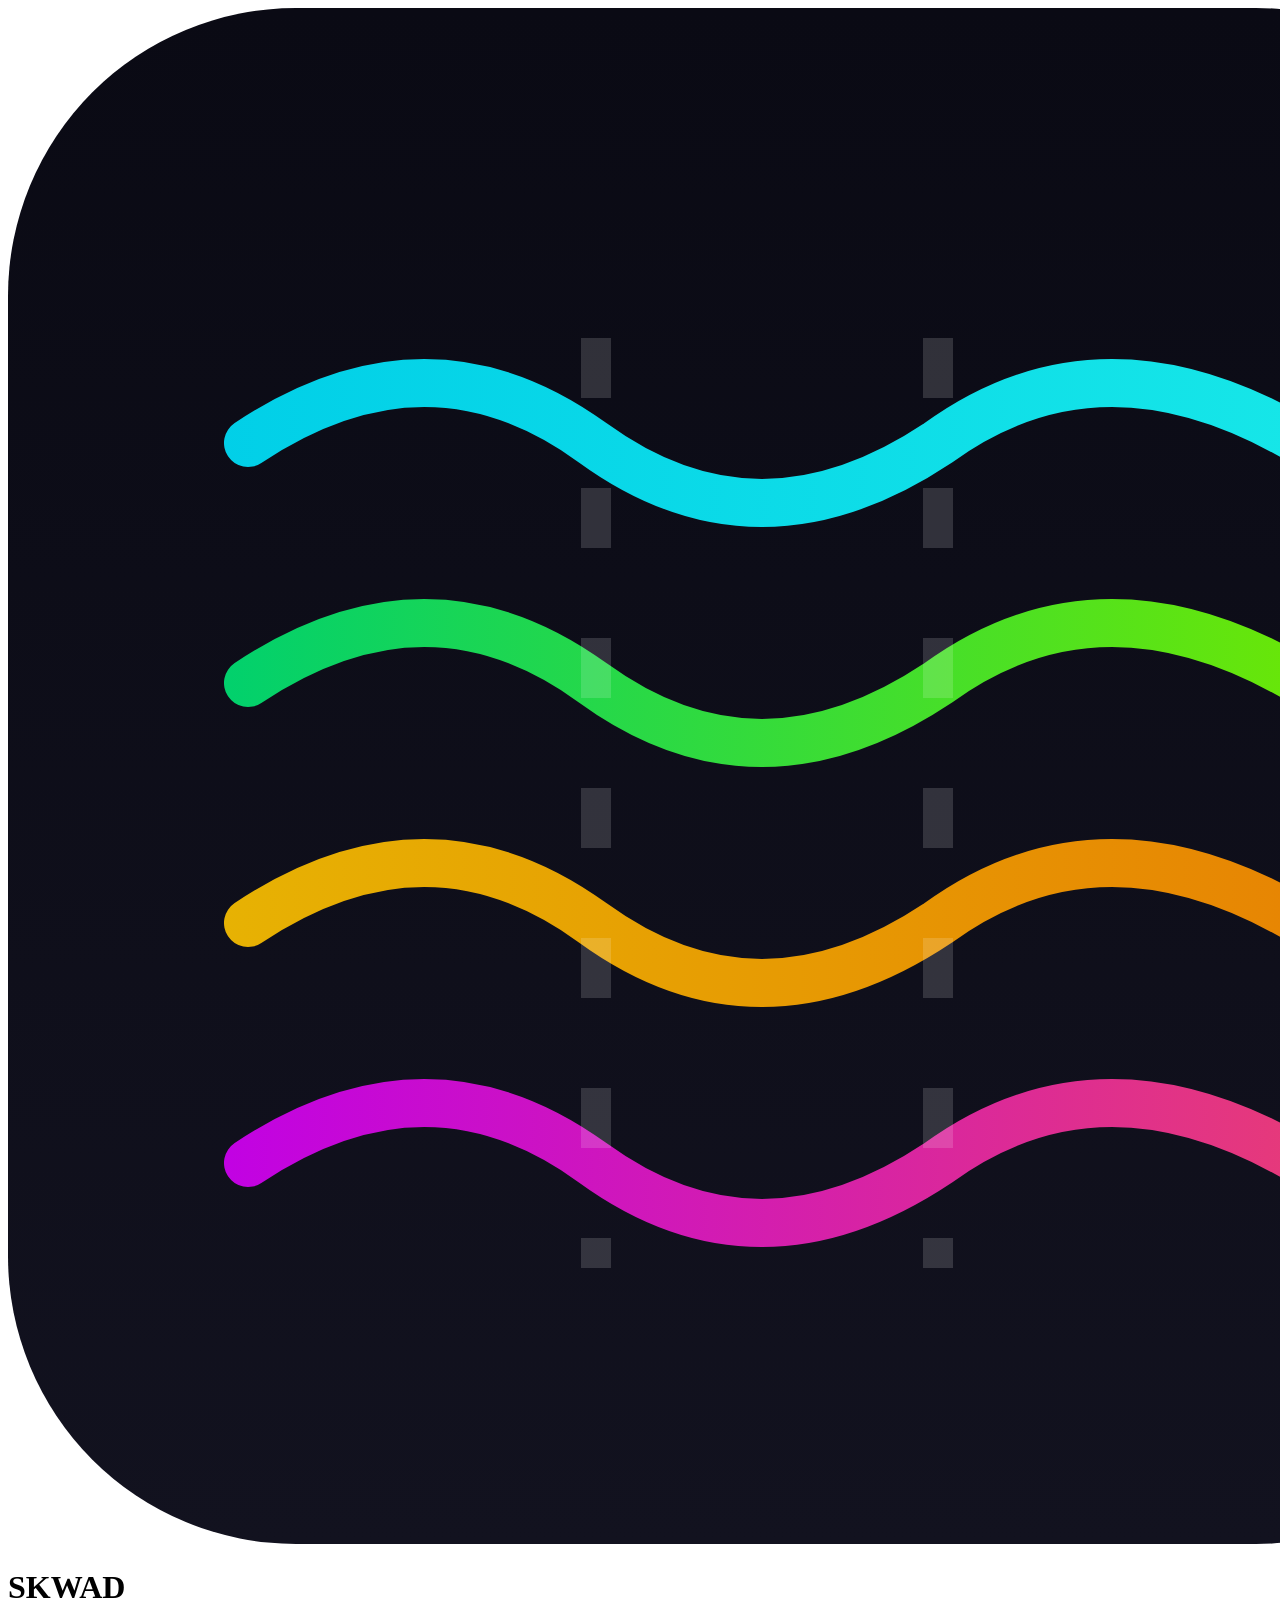
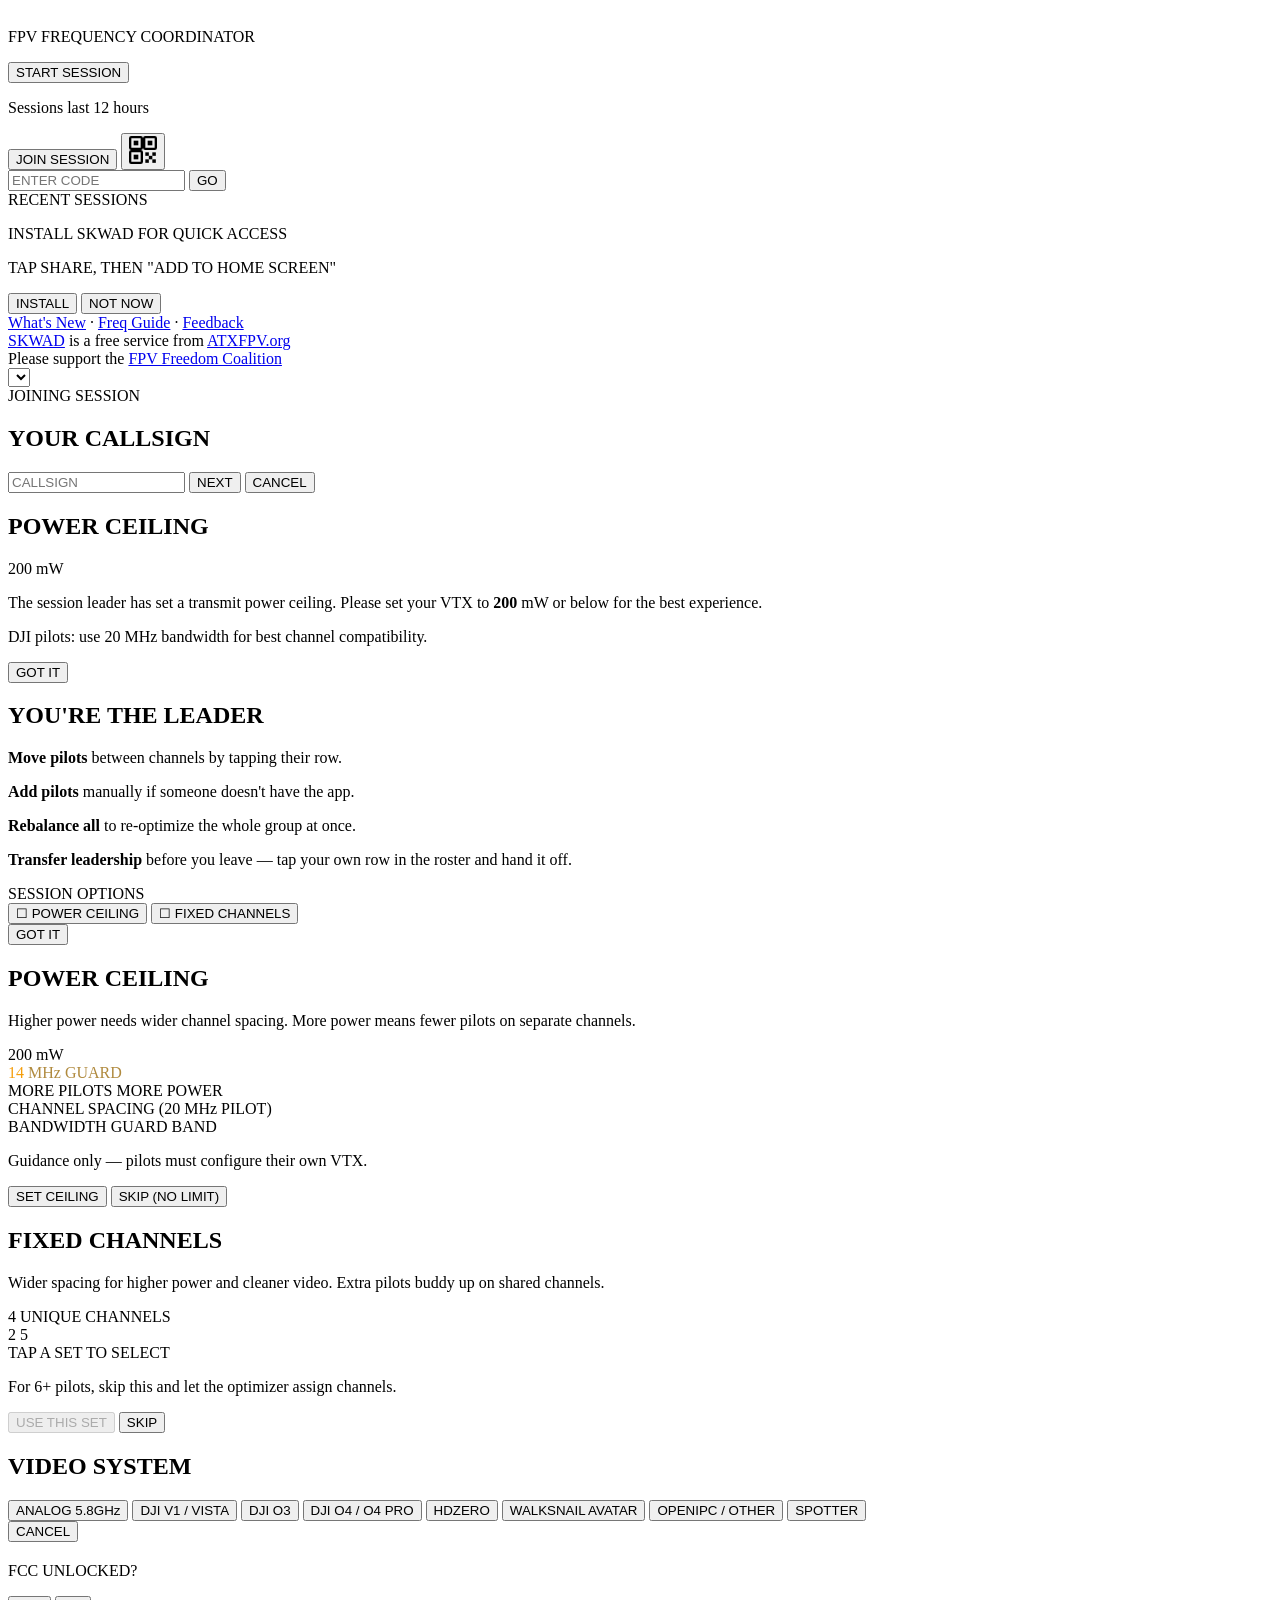
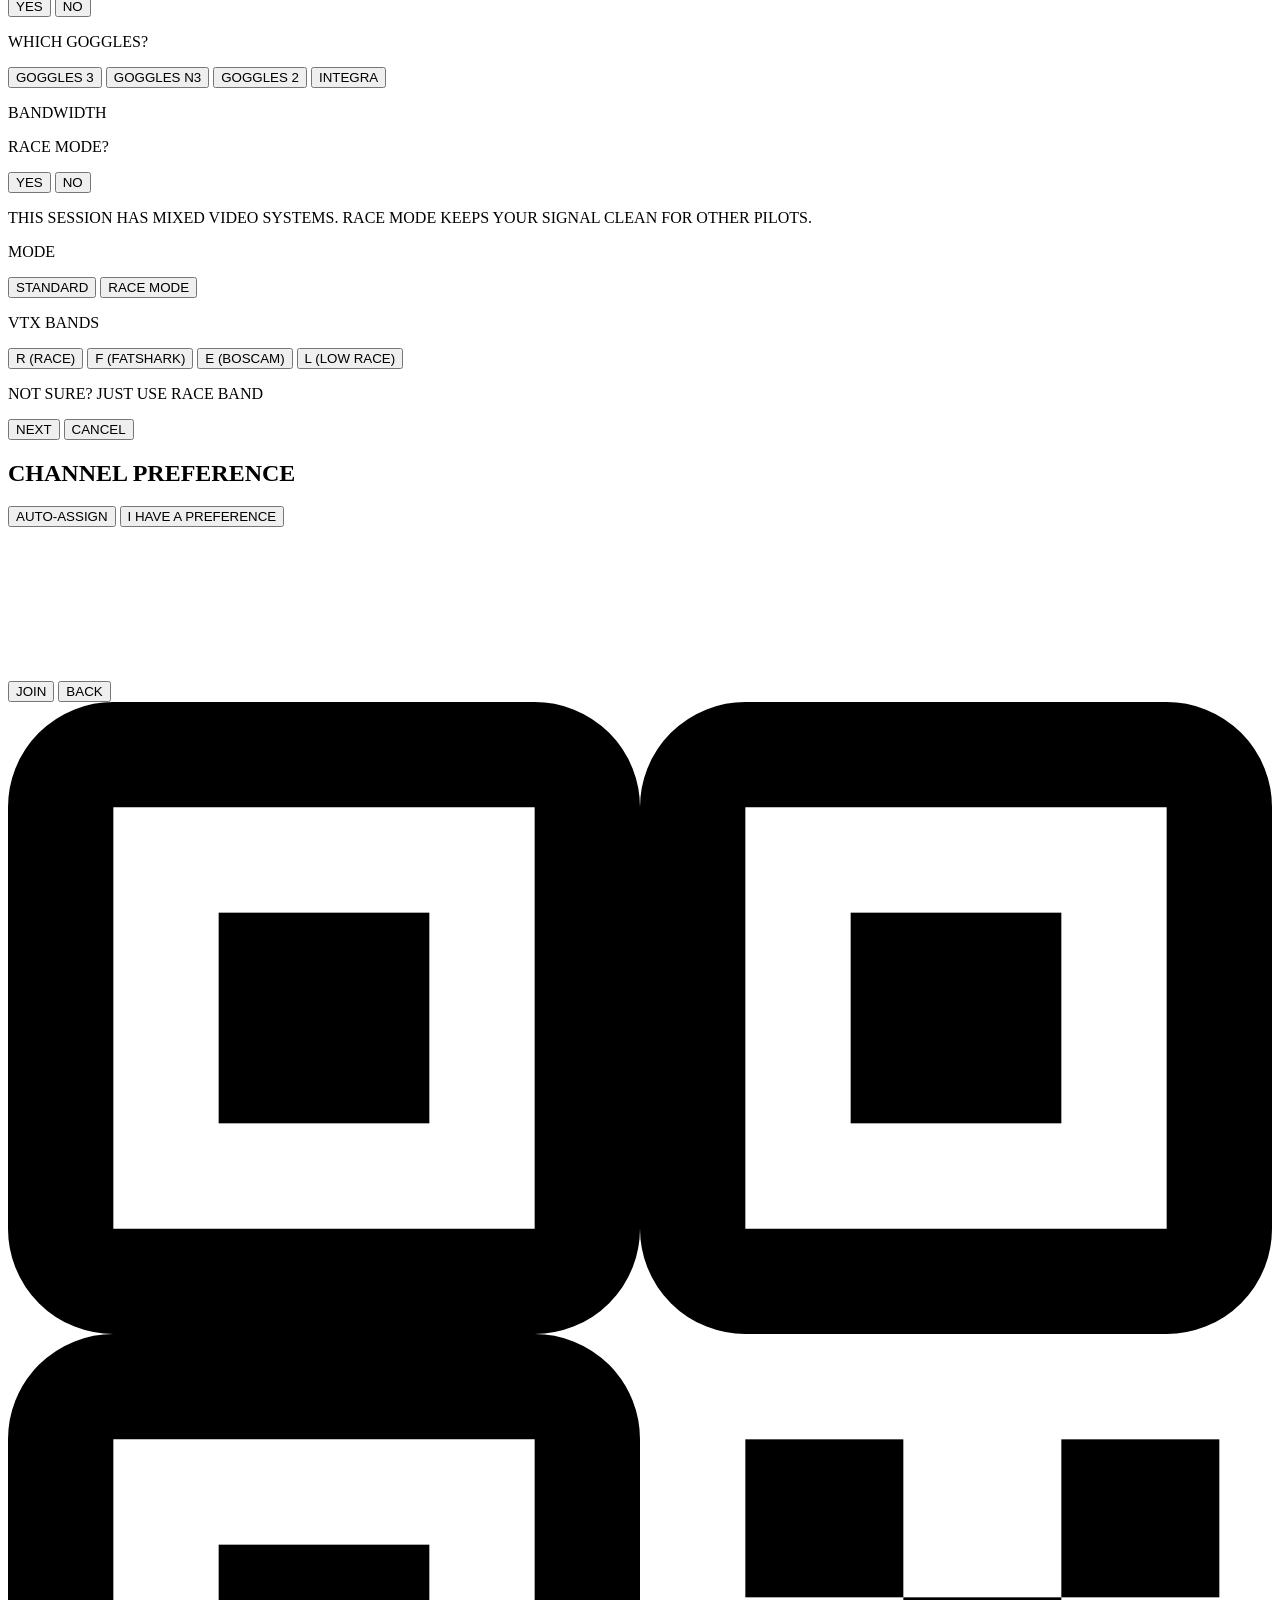
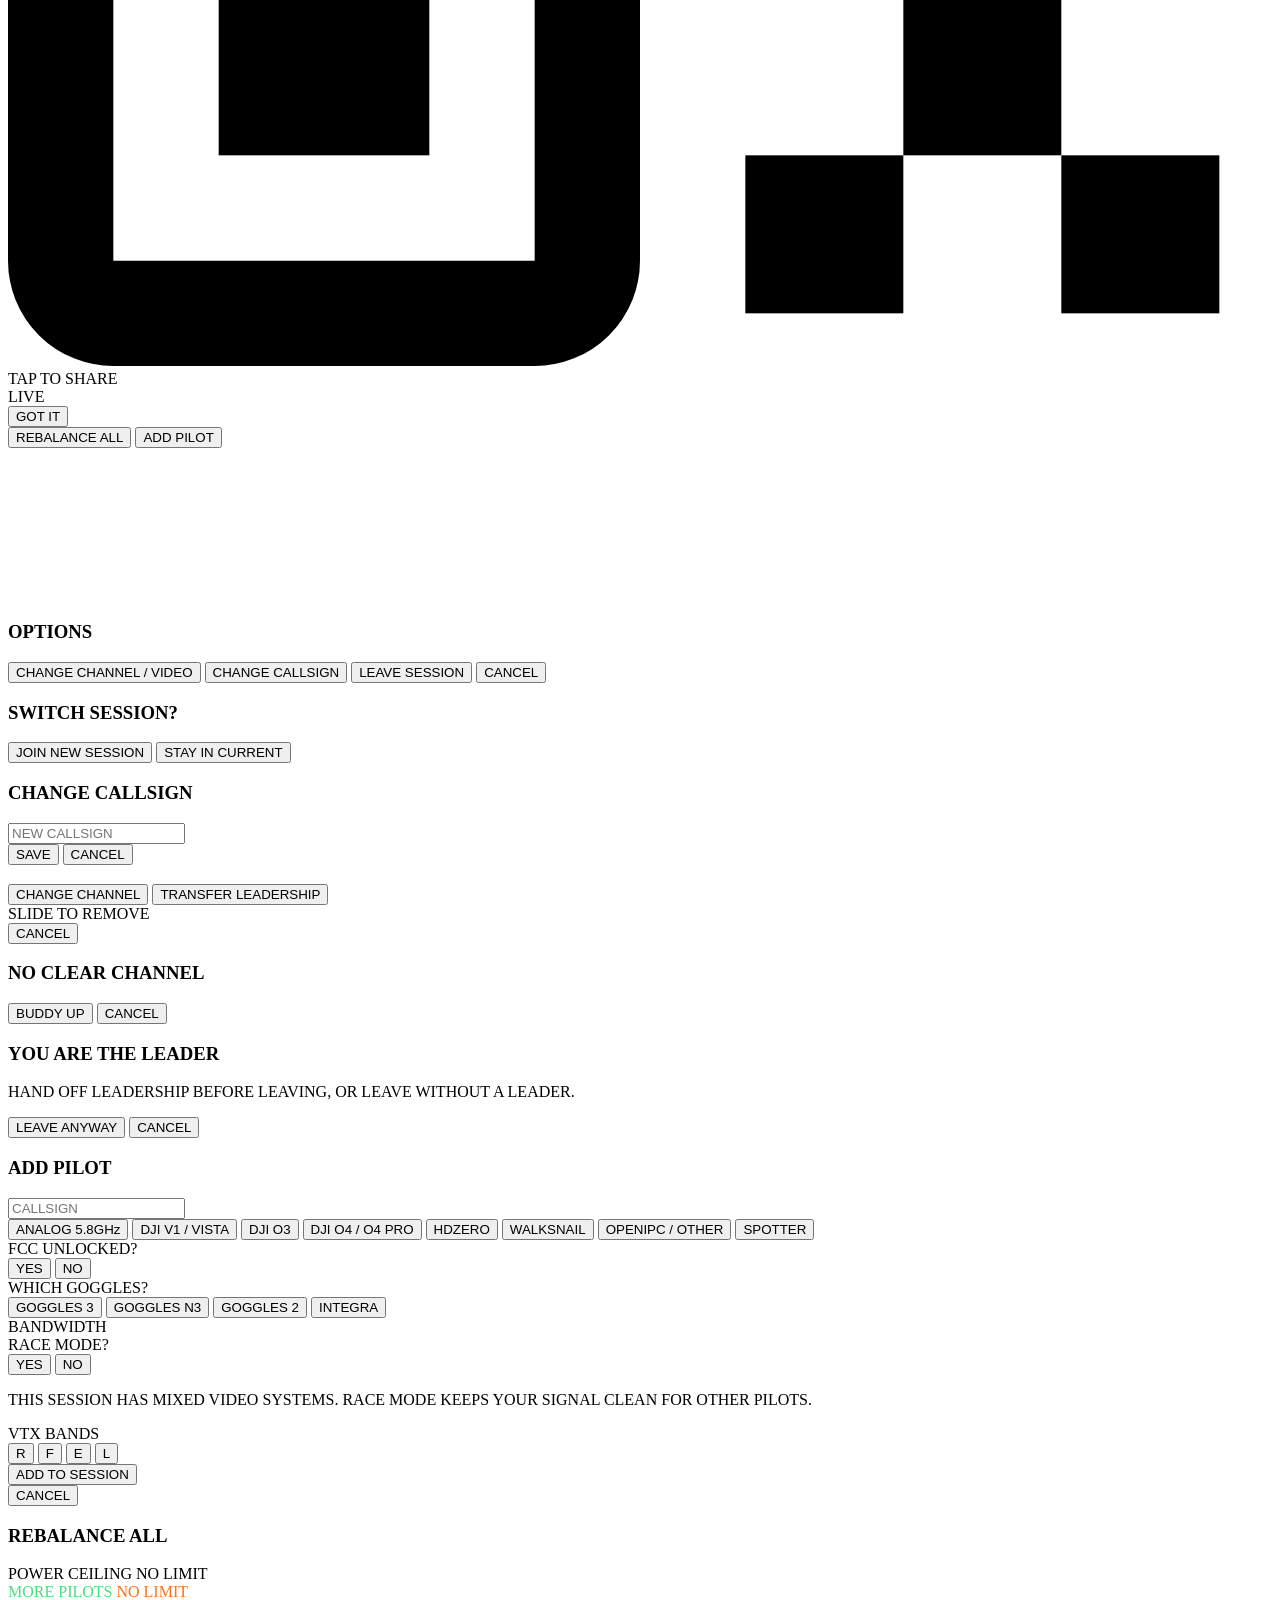
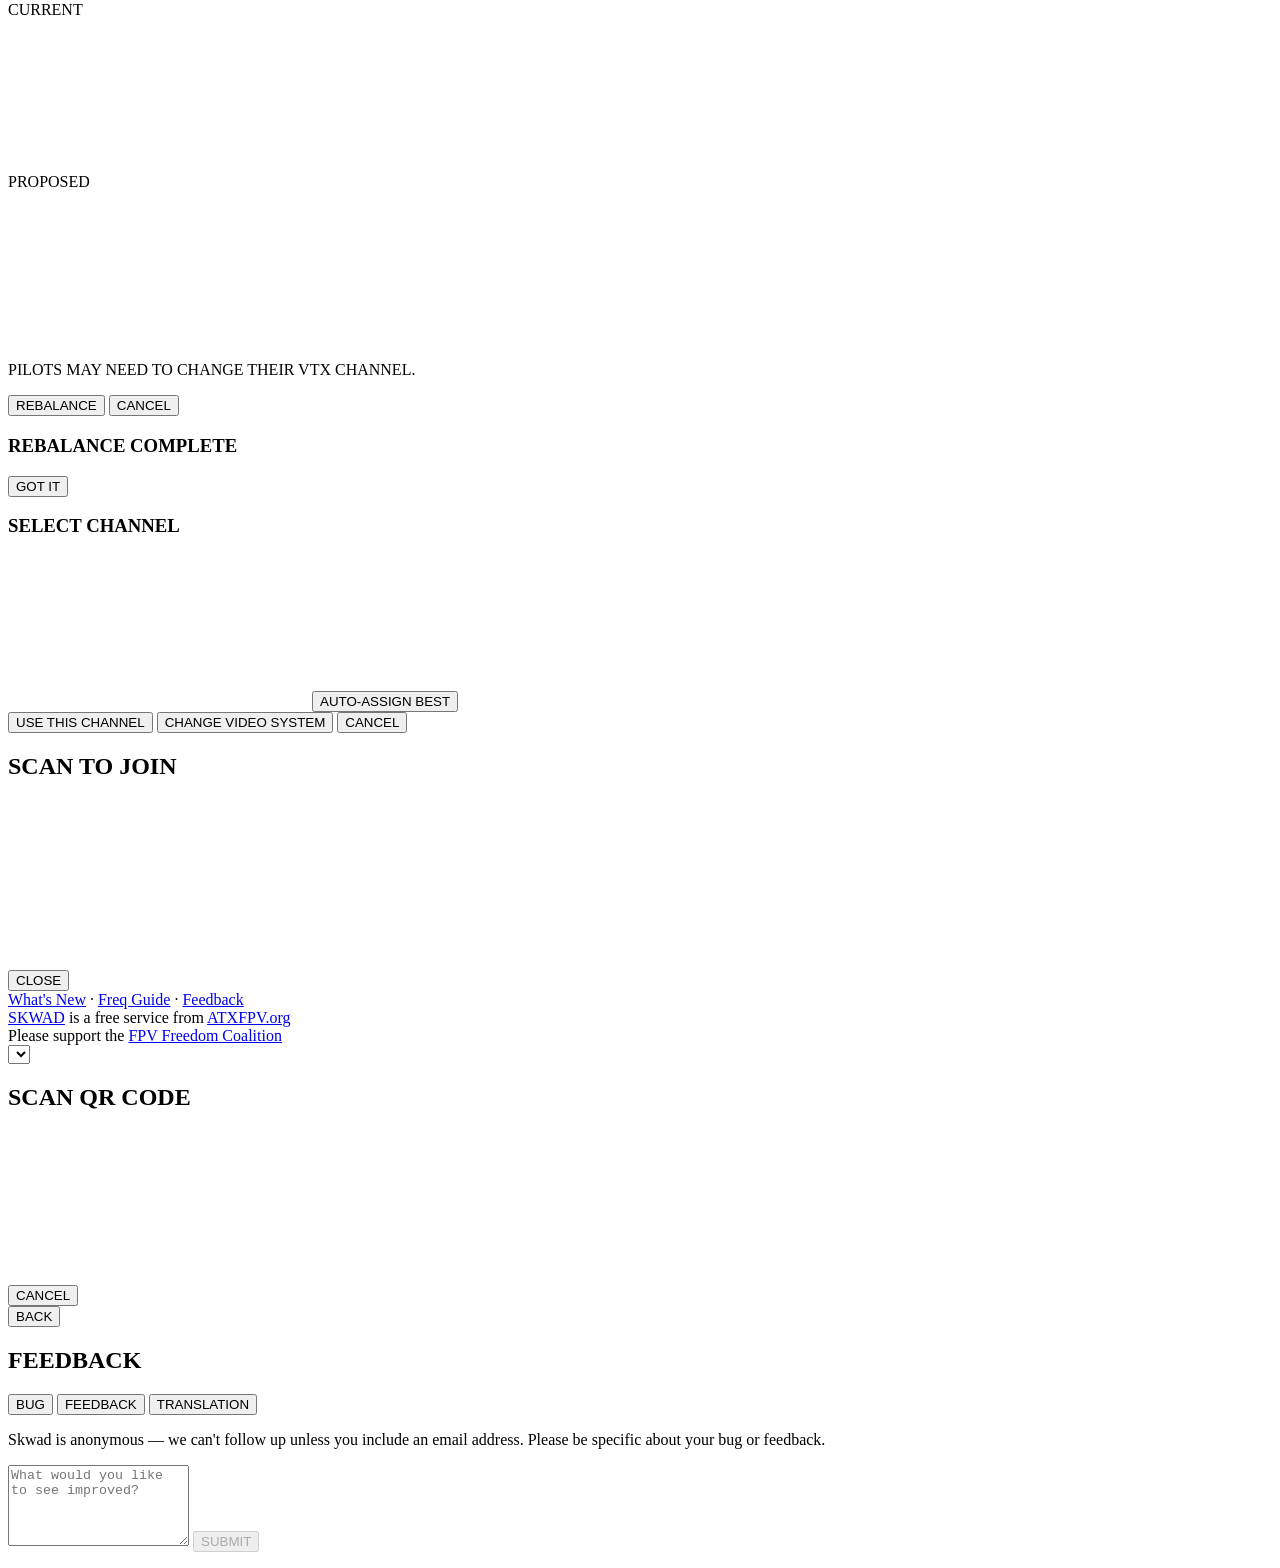
==== commit 20d3f02a: "feat: add race mode recommendation hint to onboarding and add-pilot dialogs" ====
--- a/static/index.html
+++ b/static/index.html
@@ -239,6 +239,7 @@
           <button class="btn btn-option" data-racemode="true" data-i18n="BTN_YES">YES</button>
           <button class="btn btn-option" data-racemode="false" data-i18n="BTN_NO">NO</button>
         </div>
+        <p id="racemode-mixed-hint" class="followup-helper hidden" data-i18n="RACE_MODE_MIXED_HINT">THIS SESSION HAS MIXED VIDEO SYSTEMS. RACE MODE KEEPS YOUR SIGNAL CLEAN FOR OTHER PILOTS.</p>
       </div>
 
       <div id="followup-walksnail-mode" class="followup-group hidden">
@@ -465,6 +466,7 @@
             <button class="btn btn-option btn-add-racemode" data-add-racemode="true" data-i18n="BTN_YES">YES</button>
             <button class="btn btn-option btn-add-racemode" data-add-racemode="false" data-i18n="BTN_NO">NO</button>
           </div>
+          <p id="add-pilot-racemode-hint" class="followup-helper hidden" data-i18n="RACE_MODE_MIXED_HINT">THIS SESSION HAS MIXED VIDEO SYSTEMS. RACE MODE KEEPS YOUR SIGNAL CLEAN FOR OTHER PILOTS.</p>
         </div>
         <div id="add-pilot-bands" class="add-pilot-option-row hidden">
           <label class="toggle-label" data-i18n="LABEL_VTX_BANDS">VTX BANDS</label>
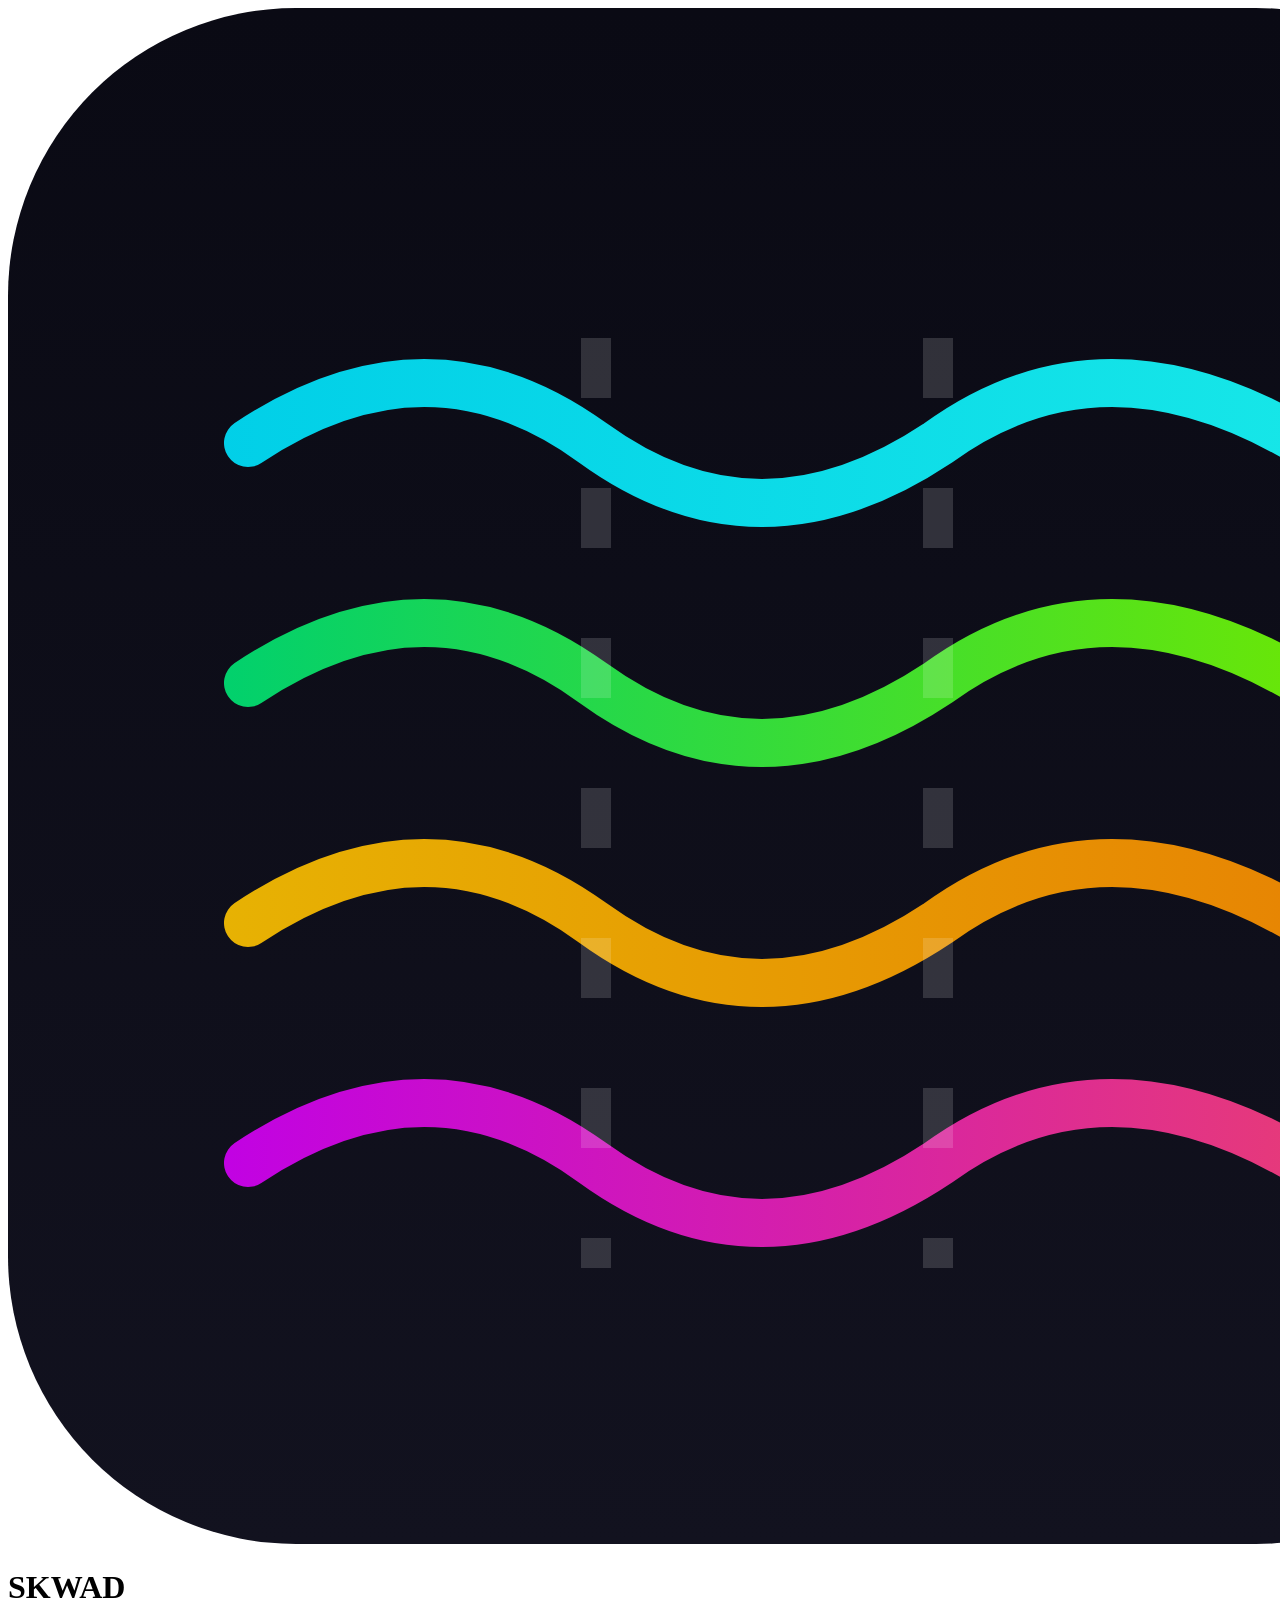
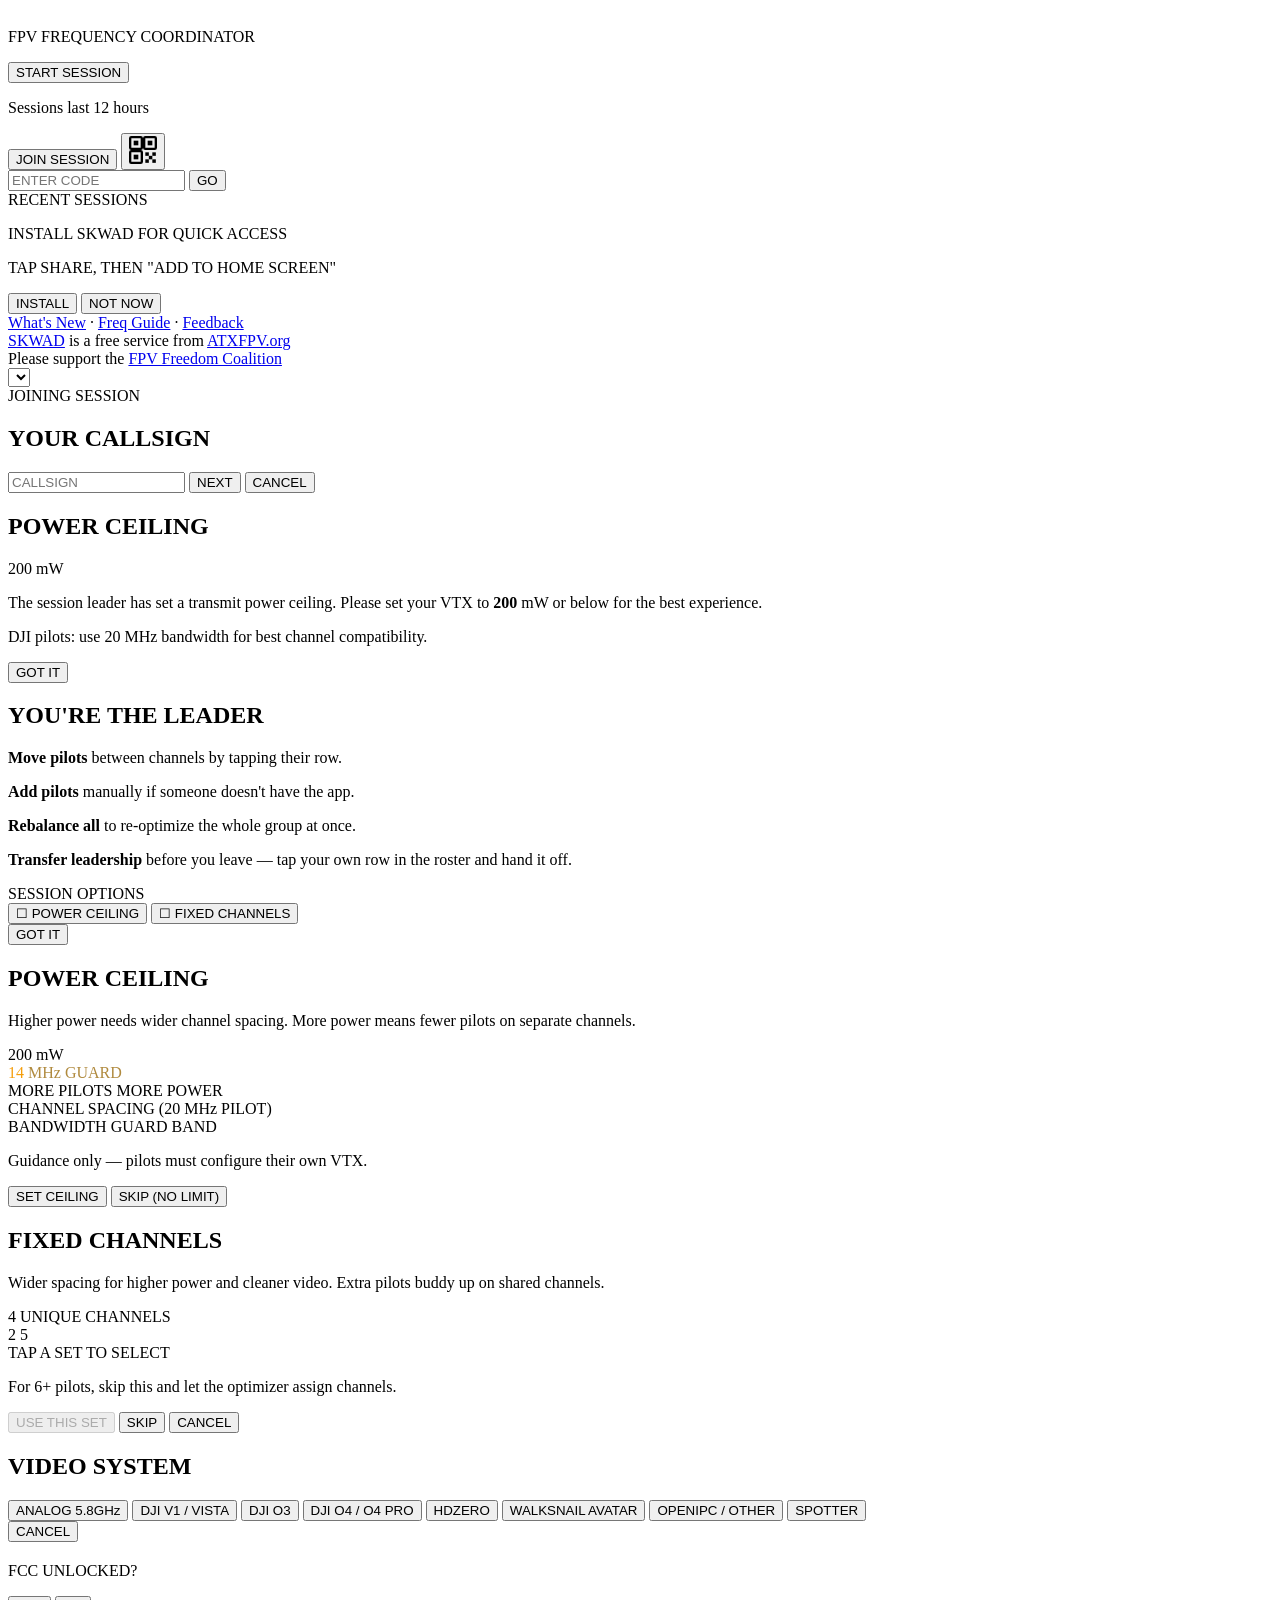
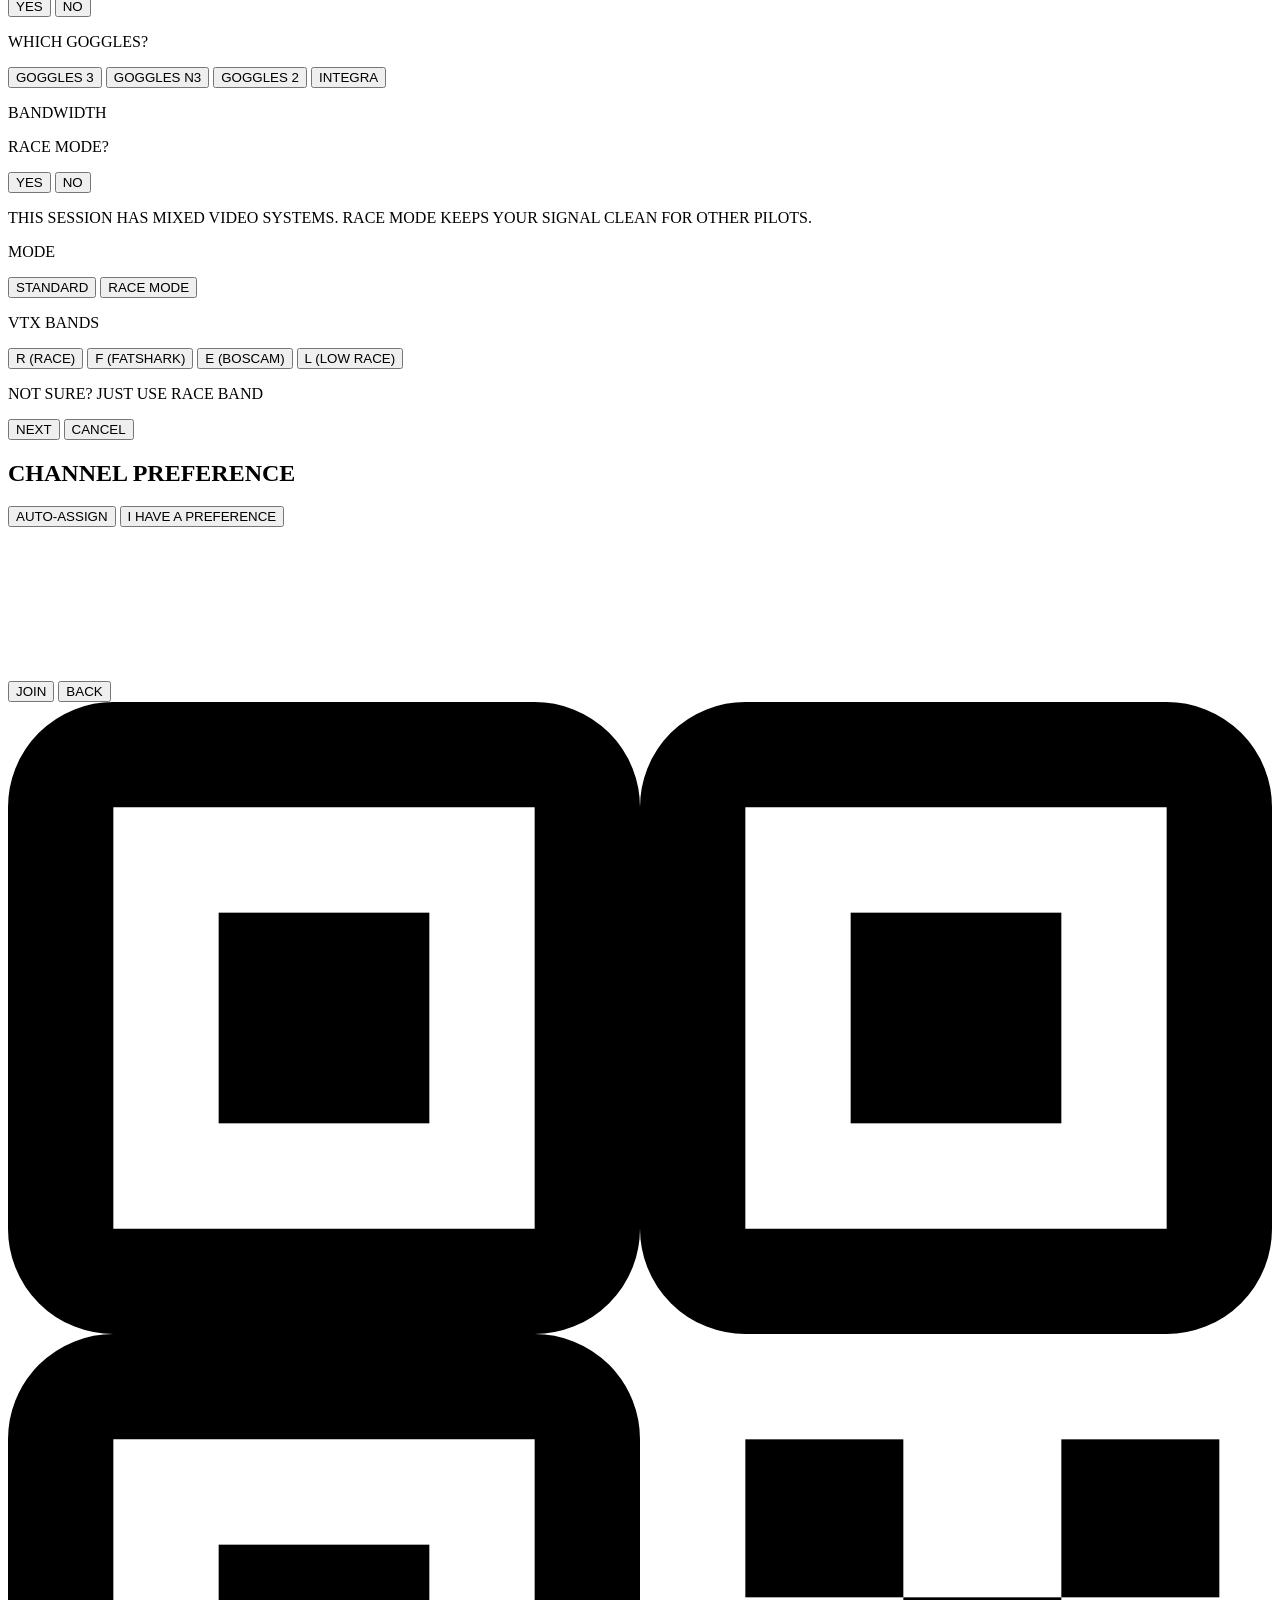
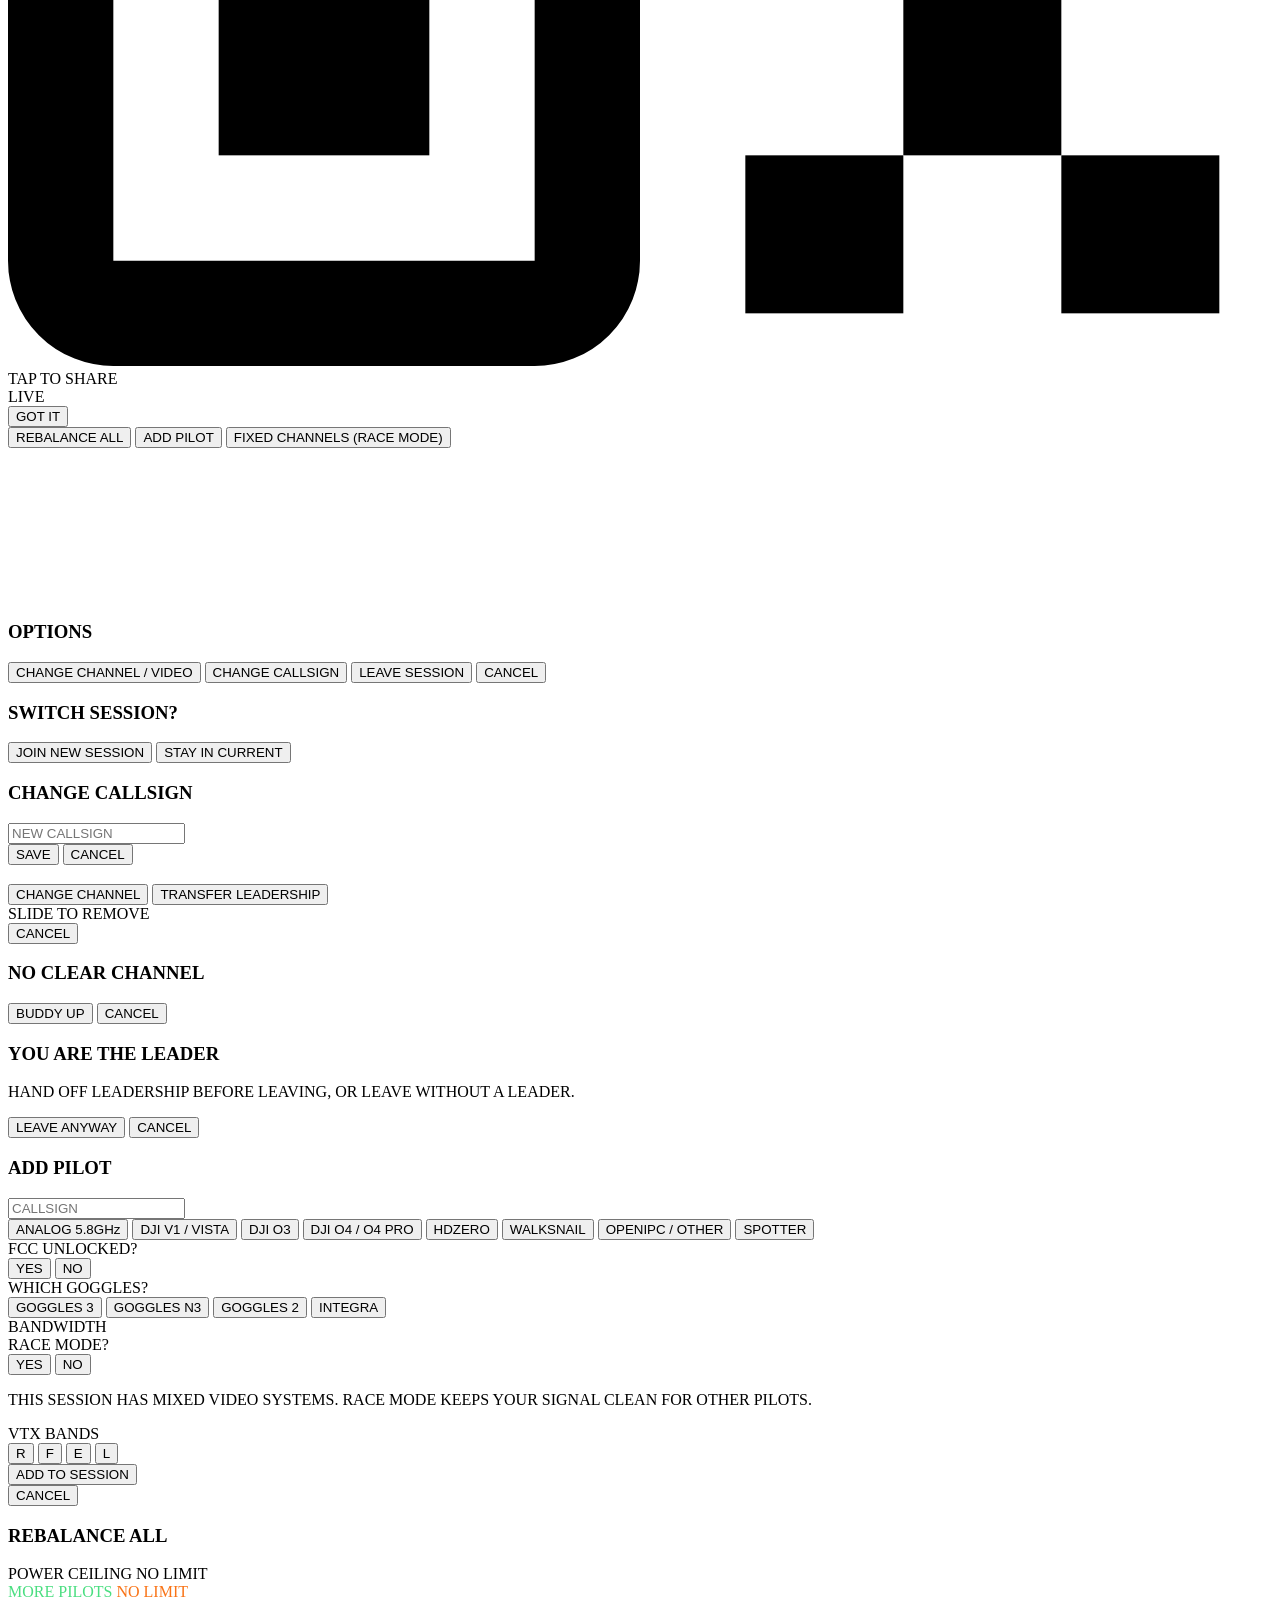
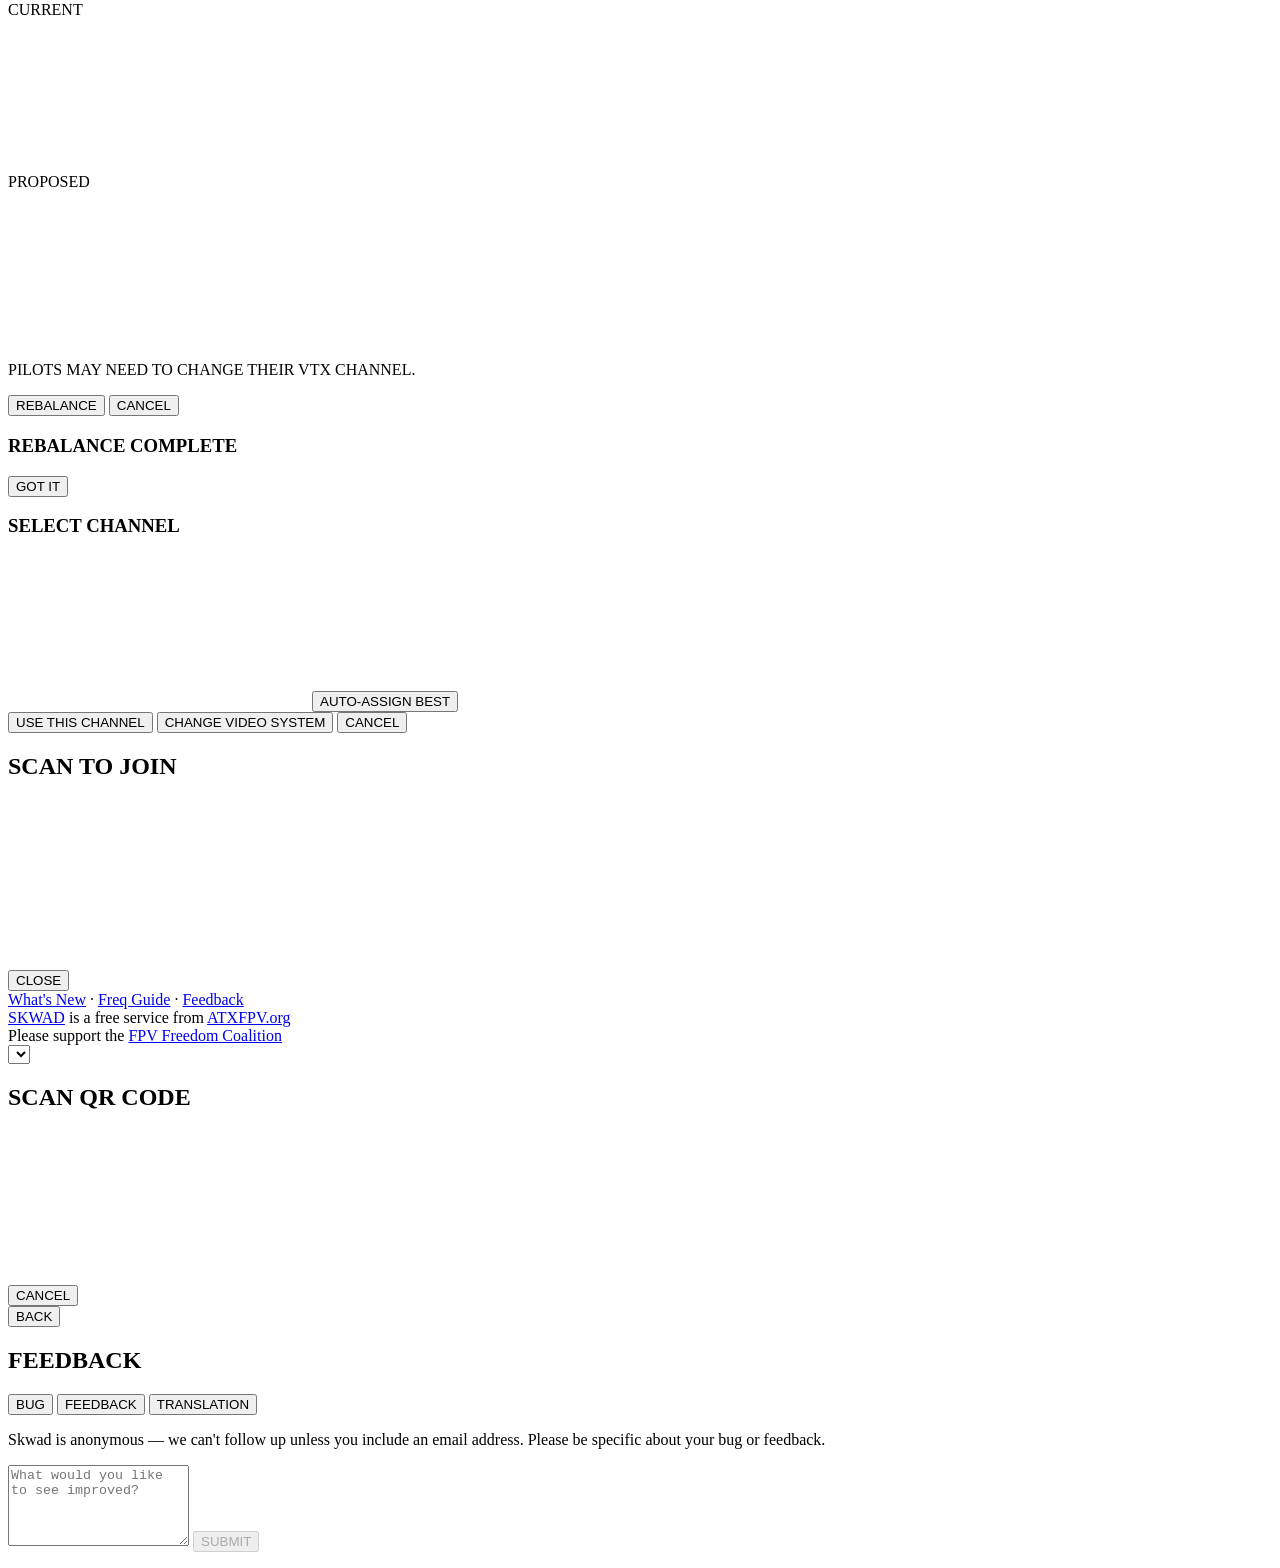
==== commit 1f0d3a5d: "feat: leader can change fixed channels mid-session + fix buddy stampede (v0.7.2) Fixes a bug in fixe" ====
--- a/static/index.html
+++ b/static/index.html
@@ -188,6 +188,7 @@
       <p class="fc-hint" data-i18n="FC_SKIP_HINT">For 6+ pilots, skip this and let the optimizer assign channels.</p>
       <button id="btn-fc-use-set" class="btn btn-primary btn-large" disabled data-i18n="BTN_USE_THIS_SET">USE THIS SET</button>
       <button id="btn-fc-skip" class="btn btn-secondary btn-large" data-i18n="BTN_SKIP">SKIP</button>
+      <button id="btn-fc-cancel" class="btn btn-secondary btn-large hidden" data-i18n="BTN_CANCEL">CANCEL</button>
     </div>
 
     <!-- Step 2: Video System -->
@@ -324,6 +325,7 @@
     <div id="leader-controls" class="leader-controls hidden">
       <button id="btn-rebalance-all" class="btn btn-secondary btn-leader" data-i18n="BTN_REBALANCE_ALL">REBALANCE ALL</button>
       <button id="btn-add-pilot" class="btn btn-secondary btn-leader" data-i18n="BTN_ADD_PILOT">ADD PILOT</button>
+      <button id="btn-change-fixed-channels" class="btn btn-secondary btn-leader" data-i18n="BTN_CHANGE_FIXED_CHANNELS">FIXED CHANNELS (RACE MODE)</button>
     </div>
     <p id="rebalance-hint" class="rebalance-hint" style="display:none" data-i18n="REBALANCE_HINT">Rebalance recommended</p>
 
@@ -389,6 +391,26 @@
       <p id="override-reason" class="override-reason-text"></p>
       <canvas id="override-spectrum" width="600" height="100"></canvas>
       <button id="btn-override-ok" class="btn btn-primary btn-large" data-i18n="BTN_GOT_IT">GOT IT</button>
+    </div>
+  </div>
+
+  <!-- Fixed-Channel Incompatibility Dialog -->
+  <div id="incompatible-dialog" class="action-sheet" style="display:none">
+    <div class="action-sheet-content">
+      <h3 data-i18n="INCOMPATIBLE_TITLE">NO COMPATIBLE CHANNELS</h3>
+      <p id="incompatible-text" class="override-reason-text"></p>
+      <button id="btn-incompatible-ok" class="btn btn-primary btn-large" data-i18n="BTN_GOT_IT">GOT IT</button>
+    </div>
+  </div>
+
+  <!-- Leader: cannot change fixed-channel set — some pilots are incompatible -->
+  <div id="incompatible-pilots-dialog" class="action-sheet" style="display:none">
+    <div class="action-sheet-content">
+      <h3 data-i18n="INCOMPATIBLE_PILOTS_TITLE">CAN'T SWITCH — PILOTS INCOMPATIBLE</h3>
+      <p id="incompatible-pilots-text" class="override-reason-text"></p>
+      <div id="incompatible-pilots-list" class="displacement-list"></div>
+      <p class="power-guidance-note" data-i18n="INCOMPATIBLE_PILOTS_HINT">Ask these pilots to change video system, or pick a different channel set.</p>
+      <button id="btn-incompatible-pilots-ok" class="btn btn-primary btn-large" data-i18n="BTN_GOT_IT">GOT IT</button>
     </div>
   </div>
 
@@ -538,6 +560,21 @@
       <h3 id="moved-dialog-title" data-i18n="MOVED_TITLE">YOU'VE BEEN MOVED</h3>
       <p id="moved-dialog-message"></p>
       <button id="moved-dialog-ok" class="btn btn-primary btn-large" data-i18n="BTN_GOT_IT">GOT IT</button>
+    </div>
+  </div>
+
+  <!-- Race Mode Recommendation Alert -->
+  <div id="racemode-alert" class="action-sheet" style="display:none">
+    <div class="action-sheet-content">
+      <h3 data-i18n="RACE_MODE_ALERT_TITLE">RACE MODE RECOMMENDED</h3>
+      <p id="racemode-alert-text"></p>
+      <p id="racemode-alert-instruction" class="followup-helper" data-i18n="RACE_MODE_DJI_INSTRUCTION">In your DJI goggles: Menu &gt; Transmission &gt; Race Mode &gt; ON</p>
+      <p id="racemode-alert-channel" class="followup-helper"></p>
+      <div id="racemode-alert-pilot-list"></div>
+      <div id="racemode-alert-buttons" class="btn-row">
+        <button id="btn-racemode-alert-rebalance" class="btn btn-primary btn-large hidden" data-i18n="BTN_REBALANCE_ALL">REBALANCE ALL</button>
+        <button id="btn-racemode-alert-dismiss" class="btn btn-secondary btn-large" data-i18n="BTN_GOT_IT">GOT IT</button>
+      </div>
     </div>
   </div>
 
